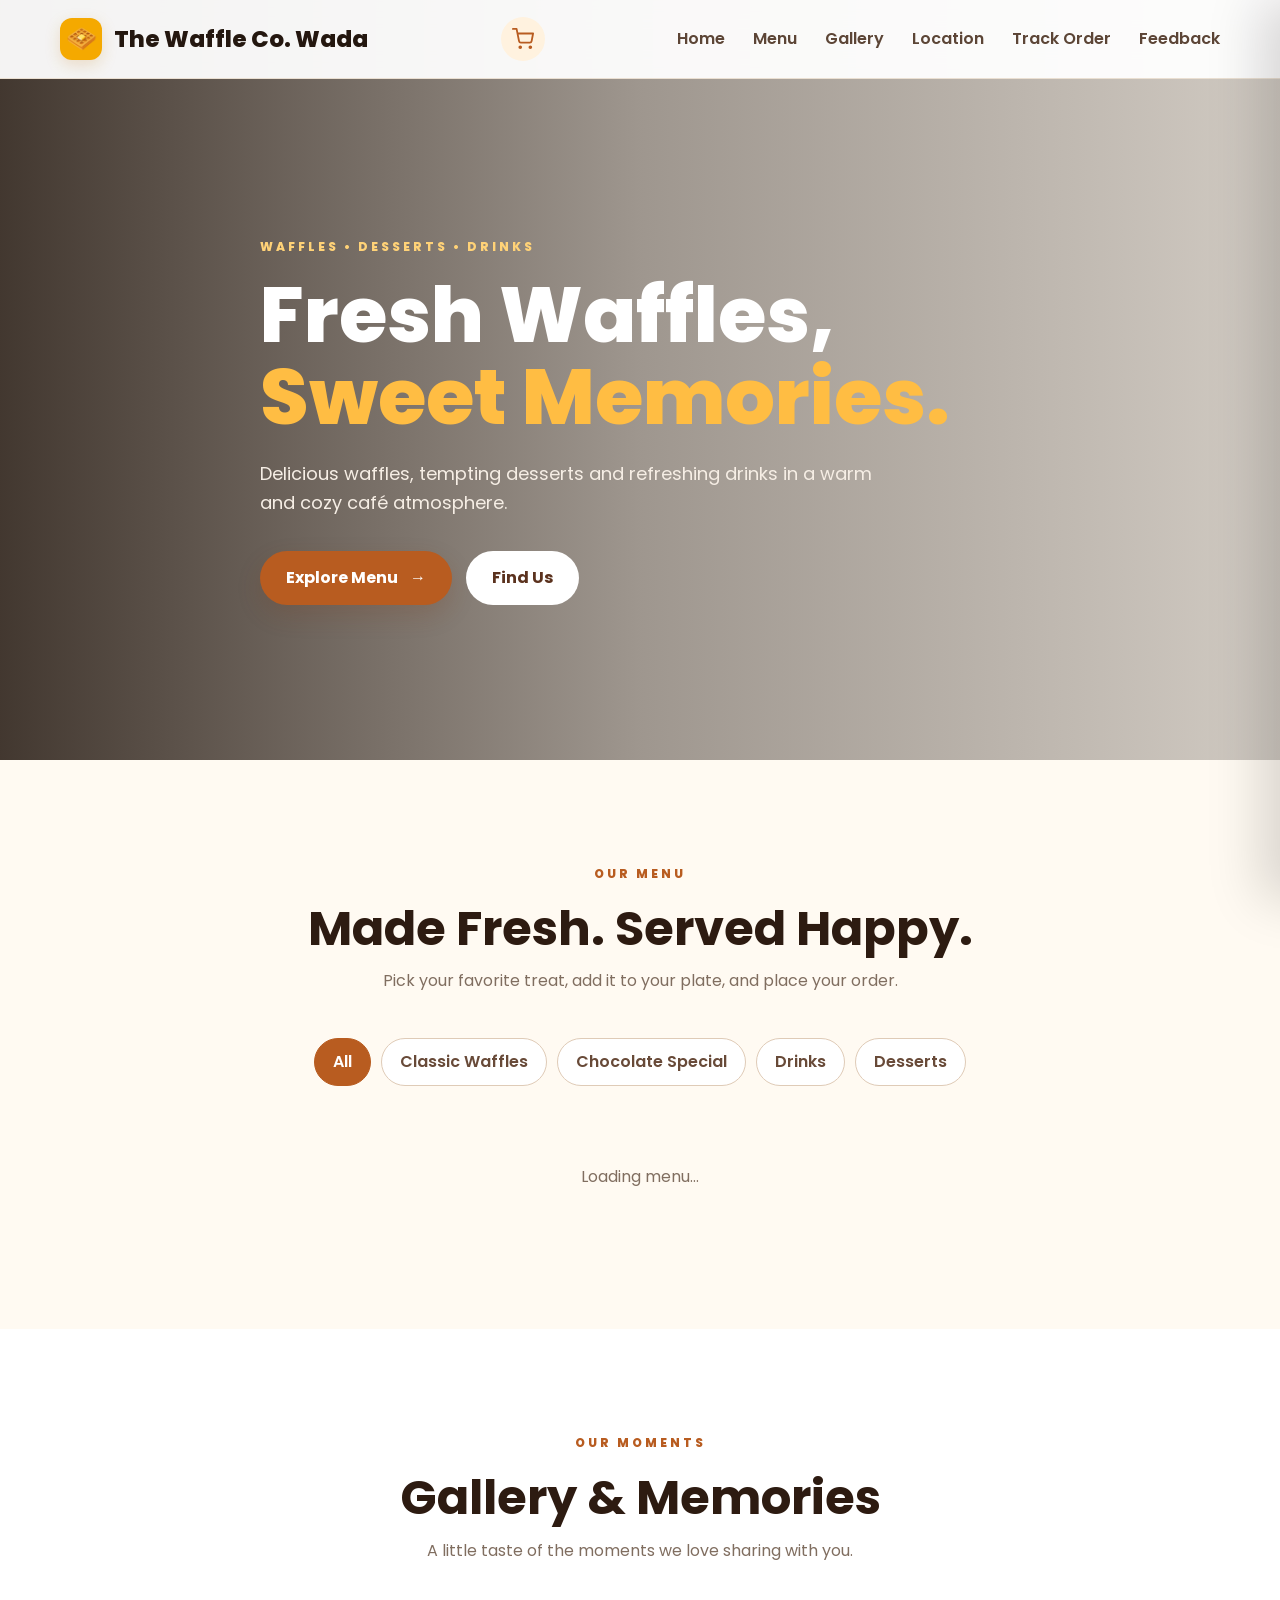
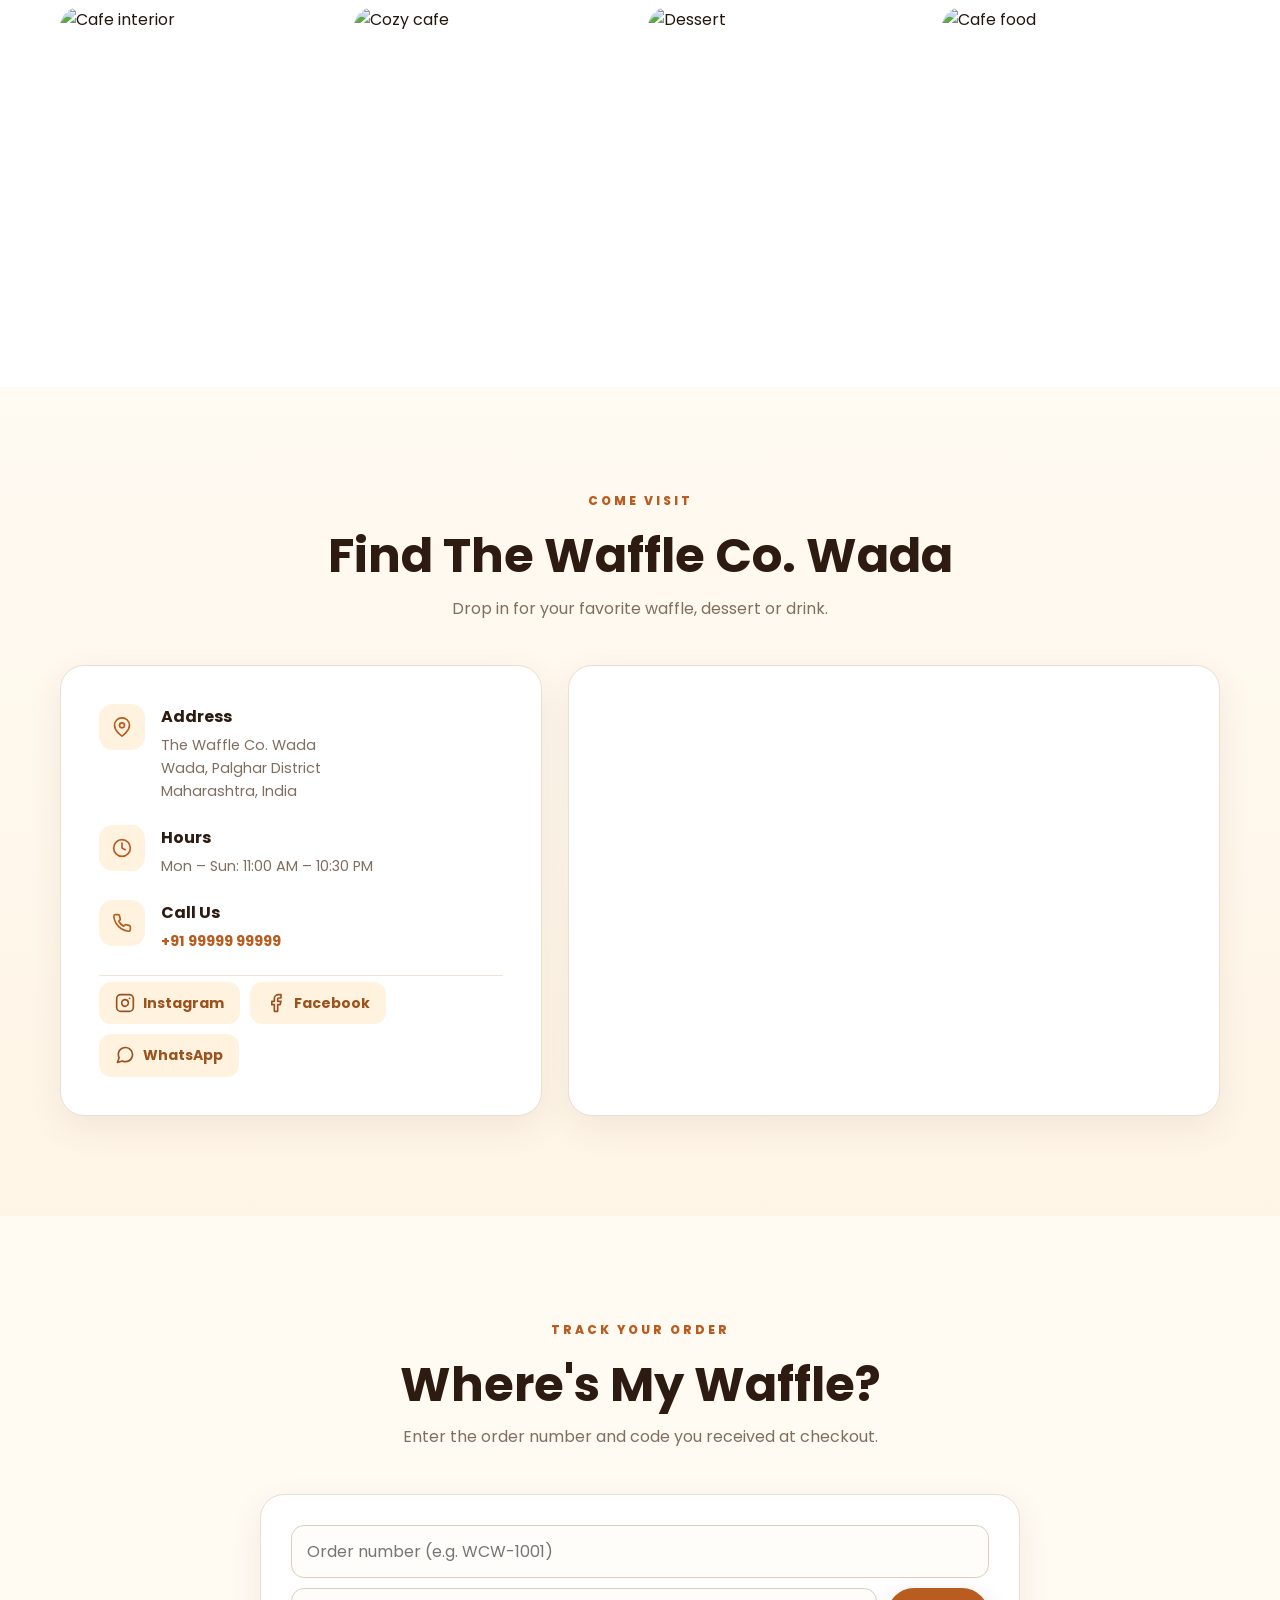
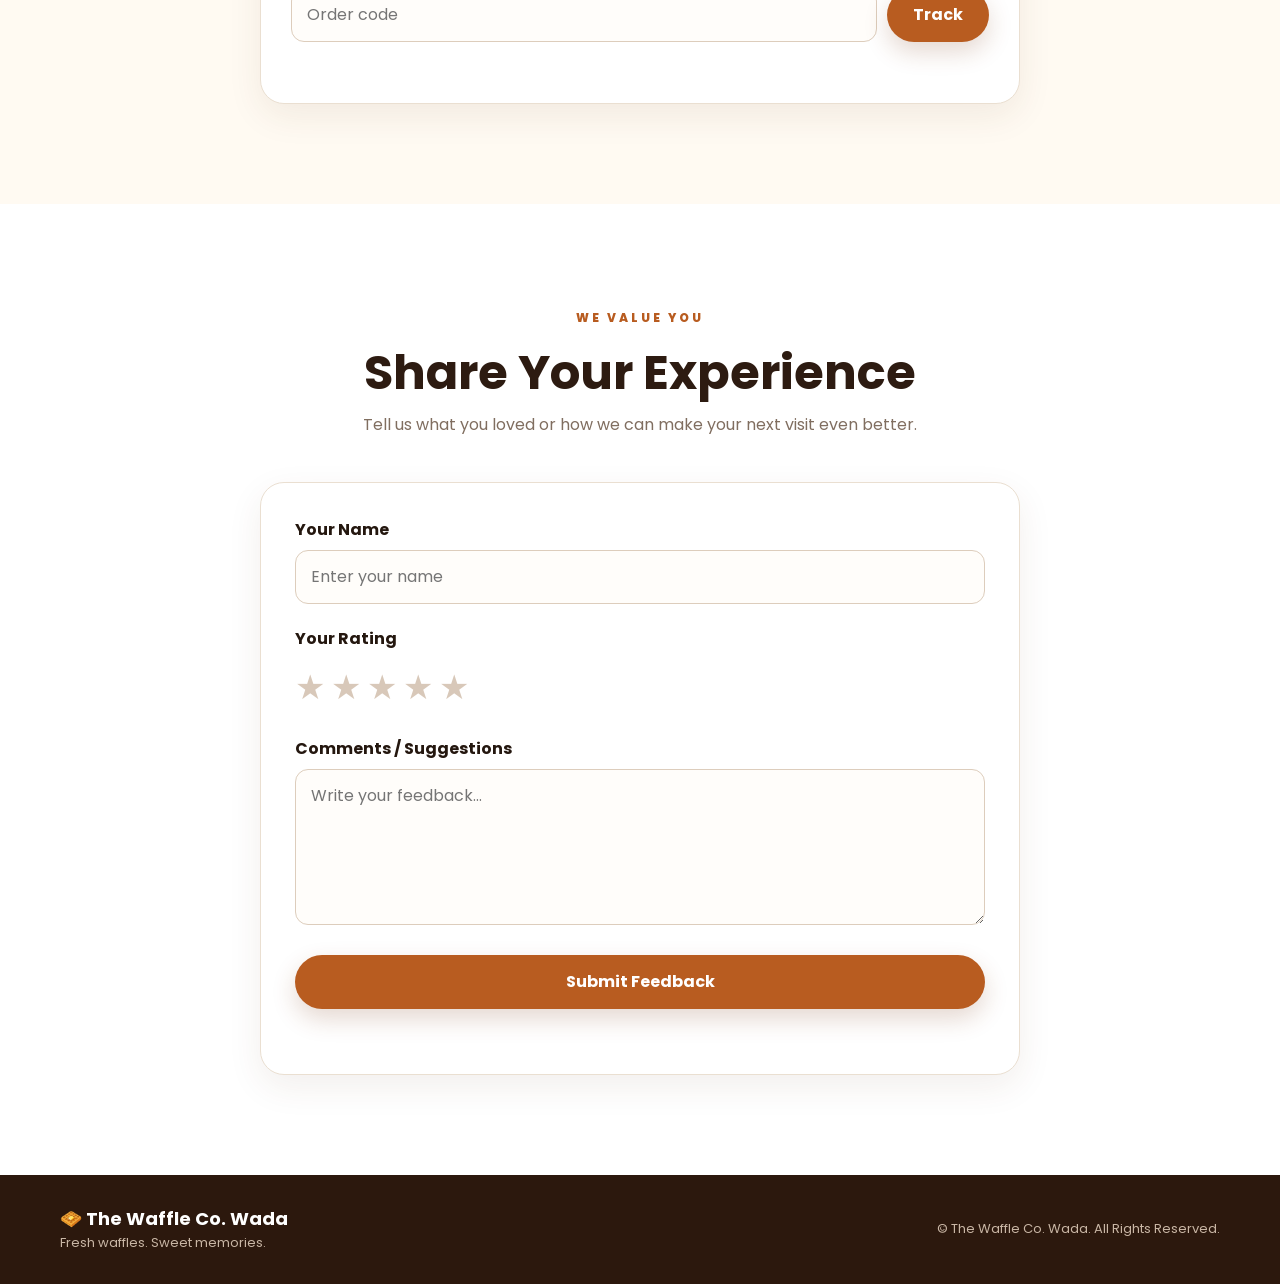
==== index.html @ 7a442cd6 "Add files via upload" ====
<!DOCTYPE html>
<html lang="en">
<head>
  <meta charset="UTF-8">
  <meta name="viewport" content="width=device-width, initial-scale=1.0">
  <meta name="description" content="The Waffle Co. Wada - Fresh waffles, desserts and beverages.">
  <title>The Waffle Co. Wada</title>
  <link rel="preconnect" href="https://fonts.googleapis.com">
  <link rel="preconnect" href="https://fonts.gstatic.com" crossorigin>
  <link href="https://fonts.googleapis.com/css2?family=Poppins:wght@400;500;600;700;800&display=swap" rel="stylesheet">
  <link rel="stylesheet" href="style.css">
</head>
<body>

<header class="site-header">
  <div class="container nav-wrap">
    <a class="brand" href="#home">
      <span class="brand-icon">🧇</span>
      <span>The Waffle Co. Wada</span>
    </a>

    <div class="header-actions">
      <button class="cart-btn" id="cartBtn" aria-label="Open cart">
        <svg width="22" height="22" viewBox="0 0 24 24" fill="none" stroke="currentColor" stroke-width="2" stroke-linecap="round" stroke-linejoin="round"><circle cx="9" cy="21" r="1"></circle><circle cx="20" cy="21" r="1"></circle><path d="M1 1h4l2.68 13.39a2 2 0 0 0 2 1.61h9.72a2 2 0 0 0 2-1.61L23 6H6"></path></svg>
        <span class="cart-count" id="cartCount">0</span>
      </button>
      <button class="menu-toggle" id="menuToggle" aria-label="Open menu">☰</button>
    </div>

    <nav id="mainNav">
      <a href="#home">Home</a>
      <a href="#menu">Menu</a>
      <a href="#gallery">Gallery</a>
      <a href="#location">Location</a>
      <a href="#track">Track Order</a>
      <a href="#feedback">Feedback</a>
    </nav>
  </div>
</header>

<main>
  <section id="home" class="hero">
    <div class="hero-overlay"></div>
    <div class="container hero-content">
      <span class="eyebrow">WAFFLES • DESSERTS • DRINKS</span>
      <h1>Fresh Waffles,<br><span>Sweet Memories.</span></h1>
      <p>Delicious waffles, tempting desserts and refreshing drinks in a warm and cozy café atmosphere.</p>
      <div class="hero-actions">
        <a href="#menu" class="btn btn-primary">Explore Menu <span>→</span></a>
        <a href="#location" class="btn btn-light">Find Us</a>
      </div>
    </div>
  </section>

  <section id="menu" class="section">
    <div class="container">
      <div class="section-heading">
        <span class="eyebrow brown">OUR MENU</span>
        <h2>Made Fresh. Served Happy.</h2>
        <p>Pick your favorite treat, add it to your plate, and place your order.</p>
      </div>

      <div class="filters" id="filters">
        <button class="filter-btn active" data-filter="all">All</button>
        <button class="filter-btn" data-filter="classic">Classic Waffles</button>
        <button class="filter-btn" data-filter="chocolate">Chocolate Special</button>
        <button class="filter-btn" data-filter="drinks">Drinks</button>
        <button class="filter-btn" data-filter="dessert">Desserts</button>
      </div>

      <div class="menu-grid" id="menuGrid">
        <p class="menu-loading">Loading menu…</p>
      </div>
    </div>
  </section>

  <section id="gallery" class="section gallery-section">
    <div class="container">
      <div class="section-heading">
        <span class="eyebrow brown">OUR MOMENTS</span>
        <h2>Gallery & Memories</h2>
        <p>A little taste of the moments we love sharing with you.</p>
      </div>
      <div class="gallery-grid">
        <img src="https://images.unsplash.com/photo-1517248135467-4c7edcad34c4?auto=format&fit=crop&w=1000&q=85" alt="Cafe interior">
        <img src="https://images.unsplash.com/photo-1501339847302-ac426a4a7cbb?auto=format&fit=crop&w=1000&q=85" alt="Cozy cafe">
        <img src="https://images.unsplash.com/photo-1551024506-0bccd828d307?auto=format&fit=crop&w=1000&q=85" alt="Dessert">
        <img src="https://images.unsplash.com/photo-1515003197210-e0cd71810b5f?auto=format&fit=crop&w=1000&q=85" alt="Cafe food">
      </div>
    </div>
  </section>

  <section id="location" class="section location-section">
    <div class="container">
      <div class="section-heading">
        <span class="eyebrow brown">COME VISIT</span>
        <h2>Find The Waffle Co. Wada</h2>
        <p>Drop in for your favorite waffle, dessert or drink.</p>
      </div>

      <div class="location-grid">
        <div class="contact-card">
          <div class="contact-block">
            <span class="contact-icon-badge">
              <svg width="20" height="20" viewBox="0 0 24 24" fill="none" stroke="currentColor" stroke-width="2" stroke-linecap="round" stroke-linejoin="round"><path d="M21 10c0 7-9 13-9 13s-9-6-9-13a9 9 0 0 1 18 0z"></path><circle cx="12" cy="10" r="3"></circle></svg>
            </span>
            <div>
              <h3>Address</h3>
              <p>The Waffle Co. Wada<br>Wada, Palghar District<br>Maharashtra, India</p>
            </div>
          </div>

          <div class="contact-block">
            <span class="contact-icon-badge">
              <svg width="20" height="20" viewBox="0 0 24 24" fill="none" stroke="currentColor" stroke-width="2" stroke-linecap="round" stroke-linejoin="round"><circle cx="12" cy="12" r="10"></circle><polyline points="12 6 12 12 16 14"></polyline></svg>
            </span>
            <div>
              <h3>Hours</h3>
              <p>Mon – Sun: 11:00 AM – 10:30 PM</p>
            </div>
          </div>

          <div class="contact-block">
            <span class="contact-icon-badge">
              <svg width="20" height="20" viewBox="0 0 24 24" fill="none" stroke="currentColor" stroke-width="2" stroke-linecap="round" stroke-linejoin="round"><path d="M22 16.92v3a2 2 0 0 1-2.18 2 19.79 19.79 0 0 1-8.63-3.07 19.5 19.5 0 0 1-6-6 19.79 19.79 0 0 1-3.07-8.67A2 2 0 0 1 4.11 2h3a2 2 0 0 1 2 1.72c.127.96.361 1.903.7 2.81a2 2 0 0 1-.45 2.11L8.09 9.91a16 16 0 0 0 6 6l1.27-1.27a2 2 0 0 1 2.11-.45c.907.339 1.85.573 2.81.7A2 2 0 0 1 22 16.92z"></path></svg>
            </span>
            <div>
              <h3>Call Us</h3>
              <p><a href="tel:+919999999999">+91 99999 99999</a></p>
            </div>
          </div>

          <div class="socials">
            <a class="social-icon" href="https://www.instagram.com/the_waffle_co_wada/" target="_blank" rel="noopener" aria-label="Instagram">
              <svg width="20" height="20" viewBox="0 0 24 24" fill="none" stroke="currentColor" stroke-width="2" stroke-linecap="round" stroke-linejoin="round"><rect x="2" y="2" width="20" height="20" rx="5" ry="5"></rect><path d="M16 11.37A4 4 0 1 1 12.63 8 4 4 0 0 1 16 11.37z"></path><line x1="17.5" y1="6.5" x2="17.51" y2="6.5"></line></svg>
              <span>Instagram</span>
            </a>
            <a class="social-icon" href="#" aria-label="Facebook">
              <svg width="20" height="20" viewBox="0 0 24 24" fill="none" stroke="currentColor" stroke-width="2" stroke-linecap="round" stroke-linejoin="round"><path d="M18 2h-3a5 5 0 0 0-5 5v3H7v4h3v8h4v-8h3l1-4h-4V7a1 1 0 0 1 1-1h3z"></path></svg>
              <span>Facebook</span>
            </a>
            <a class="social-icon" href="https://wa.me/919999999999" target="_blank" rel="noopener" aria-label="WhatsApp">
              <svg width="20" height="20" viewBox="0 0 24 24" fill="none" stroke="currentColor" stroke-width="2" stroke-linecap="round" stroke-linejoin="round"><path d="M21 11.5a8.38 8.38 0 0 1-.9 3.8 8.5 8.5 0 0 1-7.6 4.7 8.38 8.38 0 0 1-3.8-.9L3 21l1.9-5.7a8.38 8.38 0 0 1-.9-3.8 8.5 8.5 0 0 1 4.7-7.6 8.38 8.38 0 0 1 3.8-.9h.5a8.48 8.48 0 0 1 8 8v.5z"></path></svg>
              <span>WhatsApp</span>
            </a>
          </div>
        </div>

        <div class="map-card">
          <iframe
            src="https://www.google.com/maps?q=Wada,+Palghar,+Maharashtra&output=embed"
            loading="lazy"
            title="The Waffle Co. Wada location">
          </iframe>
        </div>
      </div>
    </div>
  </section>

  <section id="track" class="section track-section">
    <div class="container small-container">
      <div class="section-heading">
        <span class="eyebrow brown">TRACK YOUR ORDER</span>
        <h2>Where's My Waffle?</h2>
        <p>Enter the order number and code you received at checkout.</p>
      </div>

      <form id="trackForm" class="track-card">
        <div class="track-inputs">
          <input id="trackOrderNumber" type="text" placeholder="Order number (e.g. WCW-1001)" required>
          <input id="trackAccessCode" type="text" placeholder="Order code" required>
          <button type="submit" class="btn btn-primary">Track</button>
        </div>
        <p id="trackError" class="feedback-message error-message"></p>
      </form>

      <div id="trackResult" class="order-status-card hidden"></div>
    </div>
  </section>

  <section id="feedback" class="section feedback-section">
    <div class="container small-container">
      <div class="section-heading">
        <span class="eyebrow brown">WE VALUE YOU</span>
        <h2>Share Your Experience</h2>
        <p>Tell us what you loved or how we can make your next visit even better.</p>
      </div>

      <form id="feedbackForm" class="feedback-card">
        <label for="name">Your Name</label>
        <input id="name" name="name" type="text" placeholder="Enter your name" required>

        <label>Your Rating</label>
        <div class="stars" id="stars" aria-label="Rating">
          <button type="button" data-rating="1">★</button>
          <button type="button" data-rating="2">★</button>
          <button type="button" data-rating="3">★</button>
          <button type="button" data-rating="4">★</button>
          <button type="button" data-rating="5">★</button>
        </div>

        <label for="comment">Comments / Suggestions</label>
        <textarea id="comment" name="comment" rows="5" placeholder="Write your feedback..." required></textarea>

        <button class="btn btn-primary submit-btn" type="submit">Submit Feedback</button>
        <p id="feedbackMessage" class="feedback-message"></p>
      </form>
    </div>
  </section>
</main>

<footer>
  <div class="container footer-inner">
    <div>
      <strong>🧇 The Waffle Co. Wada</strong>
      <p>Fresh waffles. Sweet memories.</p>
    </div>
    <p>© <span id="year"></span> The Waffle Co. Wada. All Rights Reserved.</p>
  </div>
</footer>

<!-- CART DRAWER -->
<div class="drawer-overlay" id="drawerOverlay"></div>
<aside class="cart-drawer" id="cartDrawer" aria-label="Your plate">
  <div class="cart-drawer-header">
    <h3>Your Plate</h3>
    <button class="drawer-close" id="cartCloseBtn" aria-label="Close cart">✕</button>
  </div>
  <div class="cart-items" id="cartItems">
    <p class="cart-empty">Your plate is empty. Add something delicious!</p>
  </div>
  <div class="cart-footer">
    <div class="cart-total-row"><span>Subtotal</span><strong id="cartSubtotal">₹0</strong></div>
    <button class="btn btn-primary submit-btn" id="checkoutBtn" disabled>Proceed to Checkout</button>
  </div>
</aside>

<!-- CHECKOUT MODAL -->
<div class="modal-overlay" id="checkoutOverlay">
  <div class="modal-card">
    <button class="drawer-close" id="checkoutCloseBtn" aria-label="Close">✕</button>
    <h3>Complete Your Order</h3>
    <form id="checkoutForm">
      <label for="checkoutName">Your Name</label>
      <input id="checkoutName" type="text" placeholder="Enter your name" required>

      <label for="checkoutPhone">Phone Number</label>
      <input id="checkoutPhone" type="tel" placeholder="10-digit mobile number" required>

      <label for="checkoutNote">Note for the kitchen (optional)</label>
      <textarea id="checkoutNote" rows="3" placeholder="Any allergy, spice level, extra request..."></textarea>

      <div class="checkout-summary" id="checkoutSummary"></div>

      <button type="submit" class="btn btn-primary submit-btn">Place Order</button>
      <p id="checkoutError" class="feedback-message error-message"></p>
    </form>
  </div>
</div>

<!-- ORDER PLACED / INVOICE MODAL -->
<div class="modal-overlay" id="confirmOverlay">
  <div class="modal-card">
    <button class="drawer-close" id="confirmCloseBtn" aria-label="Close">✕</button>
    <div id="confirmContent"></div>
  </div>
</div>

<script src="https://cdn.jsdelivr.net/npm/@supabase/supabase-js@2"></script>
<script src="supabase-client.js"></script>
<script src="script.js"></script>
</body>
</html>
---- style.css ----
*{box-sizing:border-box;margin:0;padding:0}
html{scroll-behavior:smooth}
body{font-family:'Poppins',Arial,sans-serif;background:#fffaf2;color:#24170f;line-height:1.6}
img{display:block;width:100%;height:100%;object-fit:cover}
a{text-decoration:none;color:inherit}
button,input,textarea{font:inherit}
.container{width:min(1160px,92%);margin:auto}
.small-container{max-width:760px}
.site-header{position:fixed;top:0;left:0;width:100%;z-index:1000;background:rgba(255,255,255,.94);backdrop-filter:blur(12px);border-bottom:1px solid #eadfd1}
.nav-wrap{height:78px;display:flex;align-items:center;justify-content:space-between;position:relative}
.brand{display:flex;align-items:center;gap:12px;font-size:23px;font-weight:800;color:#24170f}
.brand-icon{width:42px;height:42px;border-radius:12px;background:#f5a900;display:grid;place-items:center;font-size:25px;box-shadow:0 5px 15px #c88a2938}
nav{display:flex;gap:28px;font-weight:600;color:#5c4536}
nav a:hover{color:#b85c20}
.header-actions{display:none;align-items:center;gap:14px}
.menu-toggle{display:none;border:0;background:none;font-size:28px;cursor:pointer}
.cart-btn{position:relative;border:0;background:#fff2df;color:#b85c20;width:44px;height:44px;border-radius:50%;display:grid;place-items:center;cursor:pointer}
.cart-count{position:absolute;top:-4px;right:-4px;background:#b85c20;color:white;font-size:11px;font-weight:800;min-width:19px;height:19px;border-radius:999px;display:none;align-items:center;justify-content:center;padding:0 4px}

.hero{min-height:760px;padding-top:78px;position:relative;background:url('https://images.unsplash.com/photo-1515003197210-e0cd71810b5f?auto=format&fit=crop&w=2000&q=90') center/cover no-repeat;display:flex;align-items:center;color:white}
.hero-overlay{position:absolute;inset:0;background:linear-gradient(90deg,rgba(25,13,5,.82),rgba(25,13,5,.42),rgba(25,13,5,.2))}
.hero-content{position:relative;z-index:1;max-width:760px}
.eyebrow{display:inline-block;letter-spacing:3px;font-size:12px;font-weight:800;color:#ffd277;margin-bottom:18px}
.eyebrow.brown{color:#b85c20}
.hero h1{font-size:clamp(44px,7vw,78px);line-height:1.05;font-weight:800;margin-bottom:22px}
.hero h1 span{color:#ffbd43}
.hero p{font-size:18px;max-width:650px;color:#f6eee5;margin-bottom:34px}
.hero-actions{display:flex;gap:14px;flex-wrap:wrap}
.btn{display:inline-flex;align-items:center;justify-content:center;gap:12px;padding:14px 26px;border-radius:999px;border:0;cursor:pointer;font-weight:700;transition:.25s}
.btn-primary{background:#b85c20;color:white;box-shadow:0 10px 25px #7b3a1833}
.btn-primary:hover{background:#954719;transform:translateY(-2px)}
.btn-primary:disabled{background:#d8bda3;cursor:not-allowed;transform:none;box-shadow:none}
.btn-light{background:white;color:#5b321e}
.btn-light:hover{background:#fff1dc}
.section{padding:100px 0}
.section-heading{text-align:center;max-width:700px;margin:0 auto 44px}
.section-heading h2{font-size:clamp(32px,5vw,48px);line-height:1.15;margin-bottom:12px;color:#2d1b11}
.section-heading p{color:#806e60}
.filters{display:flex;justify-content:center;flex-wrap:wrap;gap:10px;margin-bottom:38px}
.filter-btn{border:1px solid #dfcbb7;background:white;color:#684a38;padding:10px 18px;border-radius:999px;cursor:pointer;font-weight:600;transition:.25s}
.filter-btn:hover,.filter-btn.active{background:#b85c20;color:white;border-color:#b85c20}
.menu-grid{display:grid;grid-template-columns:repeat(3,1fr);gap:26px}
.menu-loading{grid-column:1/-1;text-align:center;color:#806e60;padding:40px 0}
.menu-card{background:white;border-radius:22px;overflow:hidden;border:1px solid #eadfd1;box-shadow:0 12px 35px rgba(83,48,25,.08);transition:.3s}
.menu-card:hover{transform:translateY(-7px);box-shadow:0 18px 45px rgba(83,48,25,.14)}
.food-image{height:245px;position:relative;overflow:hidden;background:#eee}
.food-image img{transition:.45s}
.menu-card:hover .food-image img{transform:scale(1.06)}
.badge{position:absolute;top:14px;left:14px;background:#fff3d6;color:#9a531f;padding:6px 12px;border-radius:999px;font-size:12px;font-weight:800}
.card-body{padding:20px}
.card-body h3{font-size:20px;margin-bottom:7px}
.card-body p{font-size:14px;color:#806e60;min-height:46px}
.card-bottom{display:flex;align-items:center;justify-content:space-between;margin-top:15px}
.card-bottom strong{font-size:20px;color:#b85c20}
.add-btn{width:38px;height:38px;border-radius:50%;border:0;background:#b85c20;color:white;font-size:25px;line-height:1;cursor:pointer}
.gallery-section{background:#fff}
.gallery-grid{display:grid;grid-template-columns:repeat(4,1fr);gap:16px}
.gallery-grid img{height:280px;border-radius:20px;transition:.35s}
.gallery-grid img:hover{transform:scale(1.025)}

/* ---------- LOCATION (touched up) ---------- */
.location-section{background:linear-gradient(180deg,#fffaf2,#fff5e6)}
.location-grid{display:grid;grid-template-columns:.85fr 1.15fr;gap:26px}
.contact-card,.map-card,.feedback-card,.track-card,.order-status-card{background:white;border:1px solid #eadfd1;border-radius:24px;box-shadow:0 12px 35px rgba(83,48,25,.08)}
.contact-card{padding:38px;display:flex;flex-direction:column;gap:22px}
.contact-block{display:flex;gap:16px;align-items:flex-start}
.contact-icon-badge{flex:0 0 auto;width:46px;height:46px;border-radius:14px;background:#fff2df;color:#b85c20;display:grid;place-items:center}
.contact-block h3{font-size:16px;margin-bottom:4px;color:#2d1b11}
.contact-block p{color:#806e60;font-size:14.5px}
.contact-block a{color:#b85c20;font-weight:700}
.socials{display:flex;gap:10px;flex-wrap:wrap;padding-top:6px;border-top:1px solid #f0e4d4}
.social-icon{display:flex;align-items:center;gap:8px;padding:10px 16px;border-radius:12px;background:#fff2df;color:#9a531f;font-size:14px;font-weight:700;transition:.2s}
.social-icon:hover{background:#b85c20;color:white;transform:translateY(-2px)}
.map-card{overflow:hidden;min-height:390px}
.map-card iframe{width:100%;height:100%;min-height:390px;border:0}

/* ---------- TRACK ORDER ---------- */
.track-card{padding:30px}
.track-inputs{display:flex;gap:10px;flex-wrap:wrap}
.track-inputs input{flex:1 1 200px;border:1px solid #ddcdbc;border-radius:13px;padding:13px 15px;background:#fffdfa;outline:none}
.track-inputs input:focus{border-color:#b85c20;box-shadow:0 0 0 3px #b85c2018}
.order-status-card{margin-top:22px;padding:30px}
.order-status-card.hidden{display:none}
.order-status-header{display:flex;align-items:center;justify-content:space-between;gap:12px;margin-bottom:20px;flex-wrap:wrap}
.order-status-header h3{font-size:22px}
.status-pill{padding:7px 14px;border-radius:999px;font-size:12.5px;font-weight:800;background:#fff2df;color:#9a531f}
.status-pill.status-completed{background:#e4f5e8;color:#2c8a48}
.status-pill.status-cancelled{background:#fbe6e2;color:#b8442a}
.status-track{display:flex;flex-direction:column;gap:0;margin-bottom:22px}
.status-step{display:flex;align-items:center;gap:14px;padding:9px 0;color:#b7a794;position:relative}
.status-step:not(:last-child)::before{content:"";position:absolute;left:5px;top:28px;width:2px;height:100%;background:#ecdfcd}
.status-step .status-dot{width:12px;height:12px;border-radius:50%;background:#ecdfcd;flex:0 0 auto}
.status-step.done{color:#2d1b11}
.status-step.done .status-dot{background:#b85c20}
.status-step.current .status-label{font-weight:800;color:#b85c20}
.status-label{font-size:14.5px;font-weight:600}
.invoice-note{margin-top:14px;color:#2c8a48;font-weight:700;font-size:14.5px}

/* ---------- FEEDBACK ---------- */
.feedback-section{background:#fff}
.feedback-card{padding:34px}
.feedback-card label{display:block;font-weight:700;margin:0 0 8px}
.feedback-card input,.feedback-card textarea,.track-card textarea,.checkout-form textarea{width:100%;border:1px solid #ddcdbc;border-radius:13px;padding:13px 15px;margin-bottom:22px;outline:none;background:#fffdfa}
.feedback-card input:focus,.feedback-card textarea:focus{border-color:#b85c20;box-shadow:0 0 0 3px #b85c2018}
.stars{display:flex;gap:6px;margin-bottom:22px}
.stars button{border:0;background:none;color:#d8c8b9;font-size:34px;cursor:pointer;transition:.2s}
.stars button.selected{color:#f3a51b}
.submit-btn{width:100%}
.feedback-message{text-align:center;margin-top:15px;color:#39834a;font-weight:600;min-height:1em}
.error-message{color:#c24a2c!important}

footer{background:#2c180d;color:#eadfd1;padding:30px 0}
.footer-inner{display:flex;justify-content:space-between;gap:20px;align-items:center}
.footer-inner strong{color:white;font-size:18px}
.footer-inner p{font-size:13px;color:#c9b6a5}

/* =========================================
   CART DRAWER
   ========================================= */
.drawer-overlay{position:fixed;inset:0;background:rgba(25,13,5,.45);z-index:1200;opacity:0;pointer-events:none;transition:.25s}
.drawer-overlay.open{opacity:1;pointer-events:auto}
.cart-drawer{position:fixed;top:0;right:-420px;width:min(420px,92vw);height:100%;background:#fffaf2;z-index:1300;box-shadow:-20px 0 50px rgba(0,0,0,.15);transition:.3s;display:flex;flex-direction:column}
.cart-drawer.open{right:0}
.cart-drawer-header{display:flex;align-items:center;justify-content:space-between;padding:22px 24px;border-bottom:1px solid #eadfd1}
.cart-drawer-header h3{font-size:20px}
.drawer-close{border:0;background:#fff2df;color:#b85c20;width:34px;height:34px;border-radius:50%;font-size:15px;cursor:pointer}
.cart-items{flex:1;overflow-y:auto;padding:18px 24px}
.cart-empty{color:#806e60;text-align:center;padding:40px 0}
.cart-item{display:flex;gap:14px;padding:14px 0;border-bottom:1px solid #f0e4d4}
.cart-item img{width:64px;height:64px;border-radius:14px;flex:0 0 auto}
.cart-item-info{flex:1}
.cart-item-info h4{font-size:15px;margin-bottom:3px}
.cart-item-info>span{color:#b85c20;font-weight:700;font-size:14px}
.qty-control{display:flex;align-items:center;gap:10px;margin-top:8px}
.qty-btn{width:26px;height:26px;border-radius:50%;border:1px solid #ddcdbc;background:white;cursor:pointer;font-size:16px;line-height:1}
.remove-btn{margin-left:auto;border:0;background:none;color:#c24a2c;font-size:12.5px;font-weight:700;cursor:pointer}
.cart-footer{padding:20px 24px;border-top:1px solid #eadfd1}
.cart-total-row{display:flex;justify-content:space-between;font-weight:800;font-size:18px;margin-bottom:14px}

/* =========================================
   MODALS (checkout + confirmation)
   ========================================= */
.modal-overlay{position:fixed;inset:0;background:rgba(25,13,5,.5);z-index:1400;display:flex;align-items:center;justify-content:center;opacity:0;pointer-events:none;transition:.25s;padding:20px}
.modal-overlay.open{opacity:1;pointer-events:auto}
.modal-card{position:relative;background:#fffaf2;border-radius:24px;padding:34px;width:min(480px,100%);max-height:88vh;overflow-y:auto;box-shadow:0 30px 70px rgba(0,0,0,.25)}
.modal-card h3{font-size:22px;margin-bottom:18px}
.modal-card label{display:block;font-weight:700;margin:0 0 8px}
.modal-card input{width:100%;border:1px solid #ddcdbc;border-radius:13px;padding:13px 15px;margin-bottom:18px;outline:none;background:#fffdfa}
.modal-card input:focus,.modal-card textarea:focus{border-color:#b85c20;box-shadow:0 0 0 3px #b85c2018}
.checkout-summary{background:#fff2df;border-radius:16px;padding:16px 18px;margin-bottom:20px}
.summary-row{display:flex;justify-content:space-between;font-size:14.5px;padding:5px 0;color:#5c4536}
.summary-total{font-weight:800;font-size:16px;color:#2d1b11;border-top:1px solid #e8d3b4;margin-top:6px;padding-top:10px}
.confirm-icon{font-size:44px;text-align:center;margin-bottom:6px}
.modal-card h3{text-align:center}
.order-code-box{display:flex;gap:14px;margin:18px 0;flex-wrap:wrap}
.order-code-box>div{flex:1;background:#fff2df;border-radius:14px;padding:14px;text-align:center}
.order-code-box span{display:block;font-size:12px;color:#9a531f;font-weight:700;margin-bottom:4px}
.order-code-box strong{font-size:18px;color:#2d1b11}
.small-note{text-align:center;color:#806e60;font-size:13.5px;margin-bottom:16px}

@media(max-width:900px){.menu-grid{grid-template-columns:repeat(2,1fr)}.gallery-grid{grid-template-columns:repeat(2,1fr)}.location-grid{grid-template-columns:1fr}}
@media(max-width:700px){
  .nav-wrap{height:70px}.brand{font-size:18px}.brand-icon{width:36px;height:36px;font-size:21px}
  .header-actions{display:flex}
  .menu-toggle{display:block}
  nav{display:none;position:absolute;top:70px;left:0;width:100%;padding:18px 5%;background:white;border-bottom:1px solid #eadfd1;flex-direction:column;gap:14px}
  nav.open{display:flex}
  .hero{min-height:680px}
  .hero h1{font-size:46px}
  .hero p{font-size:16px}
  .section{padding:72px 0}
  .menu-grid,.gallery-grid{grid-template-columns:1fr}
  .gallery-grid img{height:300px}
  .footer-inner{flex-direction:column;text-align:center}
  .track-inputs{flex-direction:column}
}
@media(min-width:701px){.header-actions{display:flex}}

/* =========================================
   SHARED DASHBOARD LOOK (admin.html / kitchen.html)
   ========================================= */
.dash-body{background:#f6f0e6;min-height:100vh}
.dash-header{background:#fffaf2;border-bottom:1px solid #eadfd1;padding:18px 0;position:sticky;top:0;z-index:100}
.dash-header .container{display:flex;align-items:center;justify-content:space-between;flex-wrap:wrap;gap:12px}
.dash-tabs{display:flex;gap:8px;flex-wrap:wrap}
.dash-tab{border:1px solid #dfcbb7;background:white;color:#684a38;padding:9px 18px;border-radius:999px;cursor:pointer;font-weight:600}
.dash-tab.active{background:#b85c20;color:white;border-color:#b85c20}
.dash-main{padding:36px 0 70px}
.dash-panel{display:none}
.dash-panel.active{display:block}
.dash-card{background:white;border:1px solid #eadfd1;border-radius:20px;box-shadow:0 10px 28px rgba(83,48,25,.06);padding:26px}
.dash-grid{display:grid;gap:20px}
.login-wrap{min-height:100vh;display:flex;align-items:center;justify-content:center;padding:20px}
.login-card{width:min(400px,100%);background:white;border:1px solid #eadfd1;border-radius:22px;padding:36px;box-shadow:0 20px 50px rgba(83,48,25,.1);text-align:center}
.login-card h1{font-size:22px;margin-bottom:6px}
.login-card p{color:#806e60;margin-bottom:24px;font-size:14px}
.login-card input{width:100%;border:1px solid #ddcdbc;border-radius:13px;padding:13px 15px;margin-bottom:16px;outline:none}
.stat-row{display:grid;grid-template-columns:repeat(auto-fit,minmax(180px,1fr));gap:16px;margin-bottom:26px}
.stat-box{background:white;border:1px solid #eadfd1;border-radius:18px;padding:20px}
.stat-box span{display:block;font-size:12.5px;font-weight:700;color:#9a531f;text-transform:uppercase;letter-spacing:.5px;margin-bottom:8px}
.stat-box strong{font-size:26px;color:#2d1b11}
table{width:100%;border-collapse:collapse;font-size:14px}
table th{text-align:left;color:#9a531f;font-size:12.5px;text-transform:uppercase;letter-spacing:.4px;padding:10px 12px;border-bottom:2px solid #eadfd1}
table td{padding:12px;border-bottom:1px solid #f0e4d4;vertical-align:middle}
table tr:hover td{background:#fffaf2}
.table-wrap{overflow-x:auto}
.dish-form-grid{display:grid;grid-template-columns:1fr 1fr;gap:16px}
.dish-form-grid label{grid-column:1/-1;font-weight:700;margin-bottom:-8px;font-size:13.5px}
.dish-form-grid input,.dish-form-grid textarea,.dish-form-grid select{width:100%;border:1px solid #ddcdbc;border-radius:12px;padding:11px 13px;outline:none}
.dish-thumb{width:52px;height:52px;border-radius:10px;object-fit:cover}
.chip{display:inline-block;padding:4px 11px;border-radius:999px;font-size:11.5px;font-weight:800}
.chip-pending{background:#fff2df;color:#9a531f}
.chip-accepted{background:#e9f0fb;color:#2c5aa3}
.chip-preparing{background:#f5edfd;color:#7a3fc0}
.chip-ready{background:#fff8dd;color:#a17b00}
.chip-delivered{background:#e8f6ee;color:#2c8a48}
.chip-completed{background:#e4f5e8;color:#227a3c}
.chip-cancelled{background:#fbe6e2;color:#b8442a}
.icon-btn{border:0;background:#fff2df;color:#b85c20;padding:8px 14px;border-radius:10px;font-weight:700;cursor:pointer;font-size:13px}
.icon-btn:hover{background:#b85c20;color:white}
.icon-btn.danger{background:#fbe6e2;color:#b8442a}
.icon-btn.danger:hover{background:#c24a2c;color:white}
.icon-btn:disabled{opacity:.4;cursor:not-allowed}
.form-actions{display:flex;gap:10px;grid-column:1/-1}
.section-title{font-size:20px;margin-bottom:18px;color:#2d1b11}
.empty-state{text-align:center;padding:50px 0;color:#806e60}
.order-card{border:1px solid #eadfd1;border-radius:16px;padding:18px;margin-bottom:14px;background:#fffdf9}
.order-card-head{display:flex;justify-content:space-between;align-items:center;margin-bottom:10px;flex-wrap:wrap;gap:8px}
.order-card-head strong{font-size:16px}
.order-card ul{list-style:none;margin:10px 0;font-size:13.5px;color:#5c4536}
.order-card ul li{display:flex;justify-content:space-between;padding:3px 0}
.order-card-foot{display:flex;justify-content:space-between;align-items:center;margin-top:12px;flex-wrap:wrap;gap:10px}
.order-actions{display:flex;gap:8px;flex-wrap:wrap}
.filter-row{display:flex;gap:10px;flex-wrap:wrap;margin-bottom:22px}
.top-bar-user{display:flex;align-items:center;gap:12px}
.top-bar-user span{font-size:13.5px;color:#806e60}
.logout-btn{border:0;background:#fbe6e2;color:#b8442a;padding:9px 16px;border-radius:999px;font-weight:700;cursor:pointer}
.error-box{background:#fbe6e2;color:#b8442a;padding:12px 16px;border-radius:12px;font-size:13.5px;margin-bottom:16px}
.hidden{display:none!important}
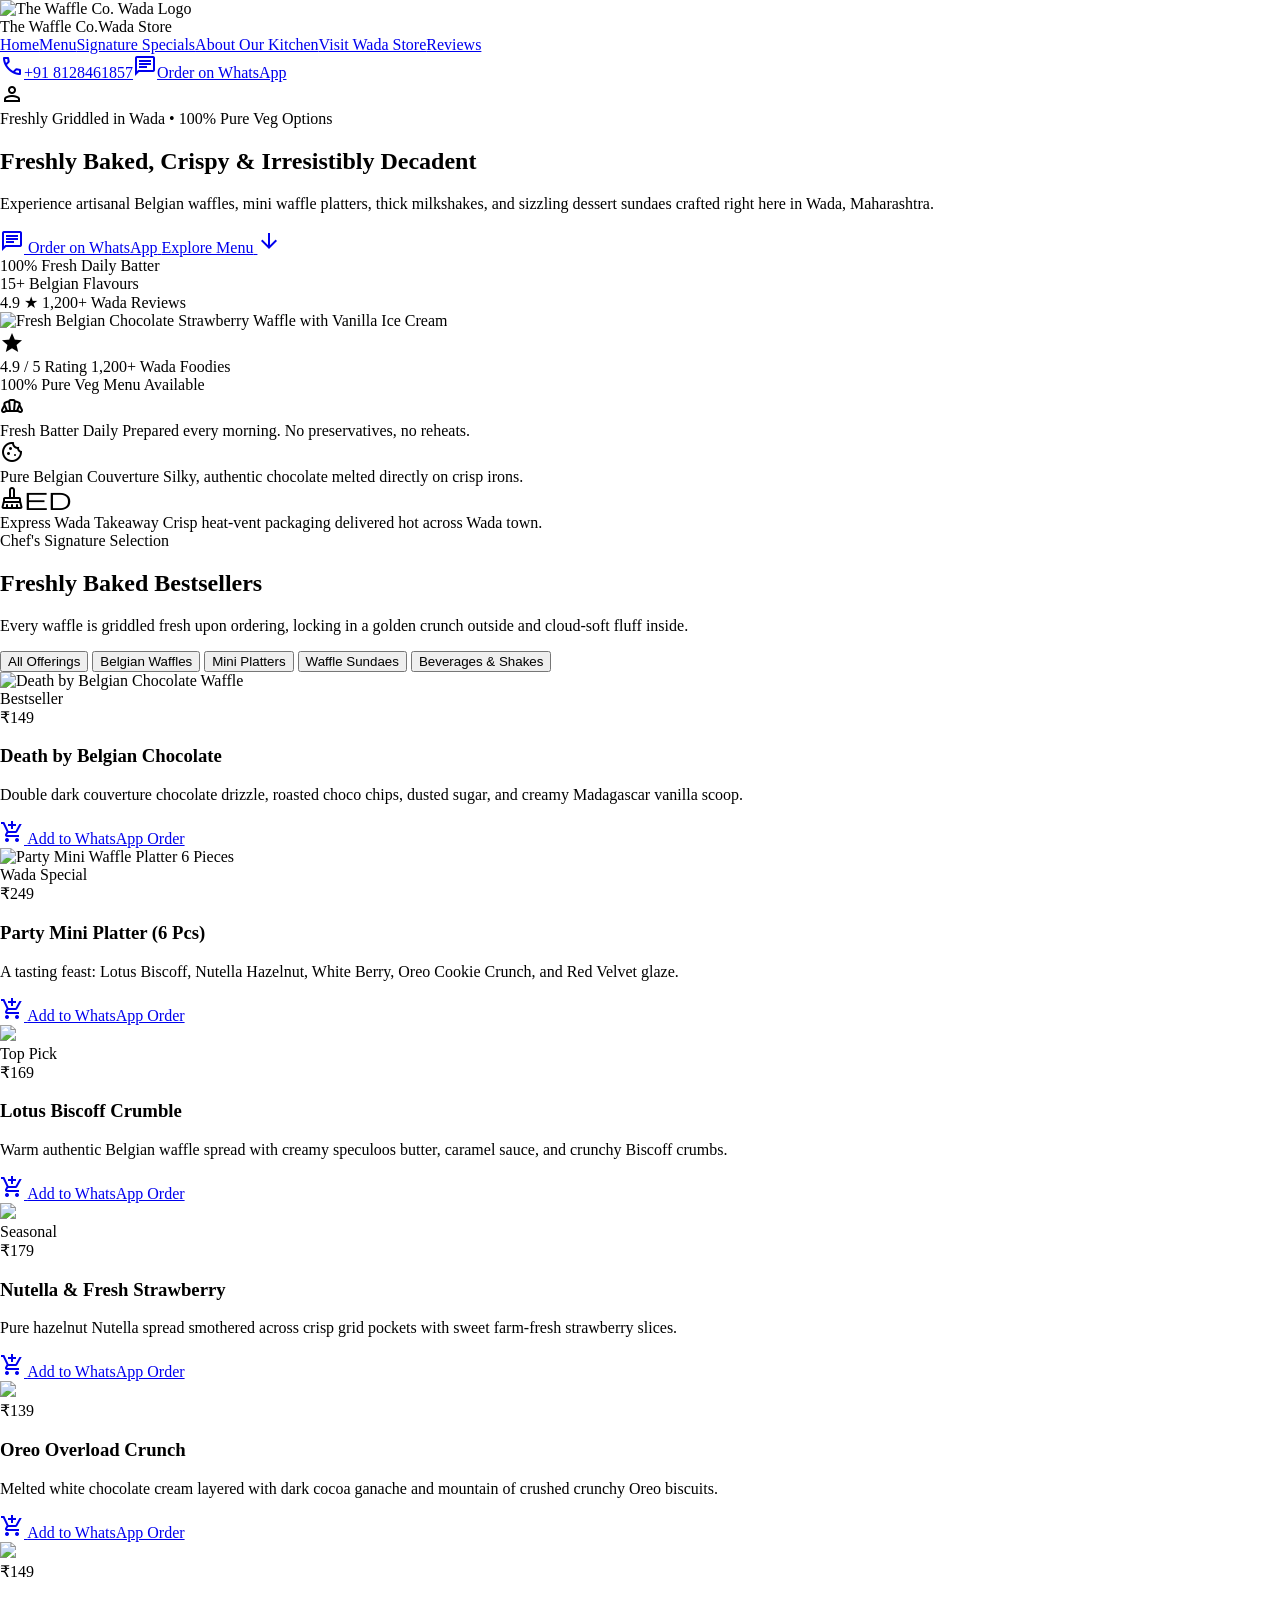
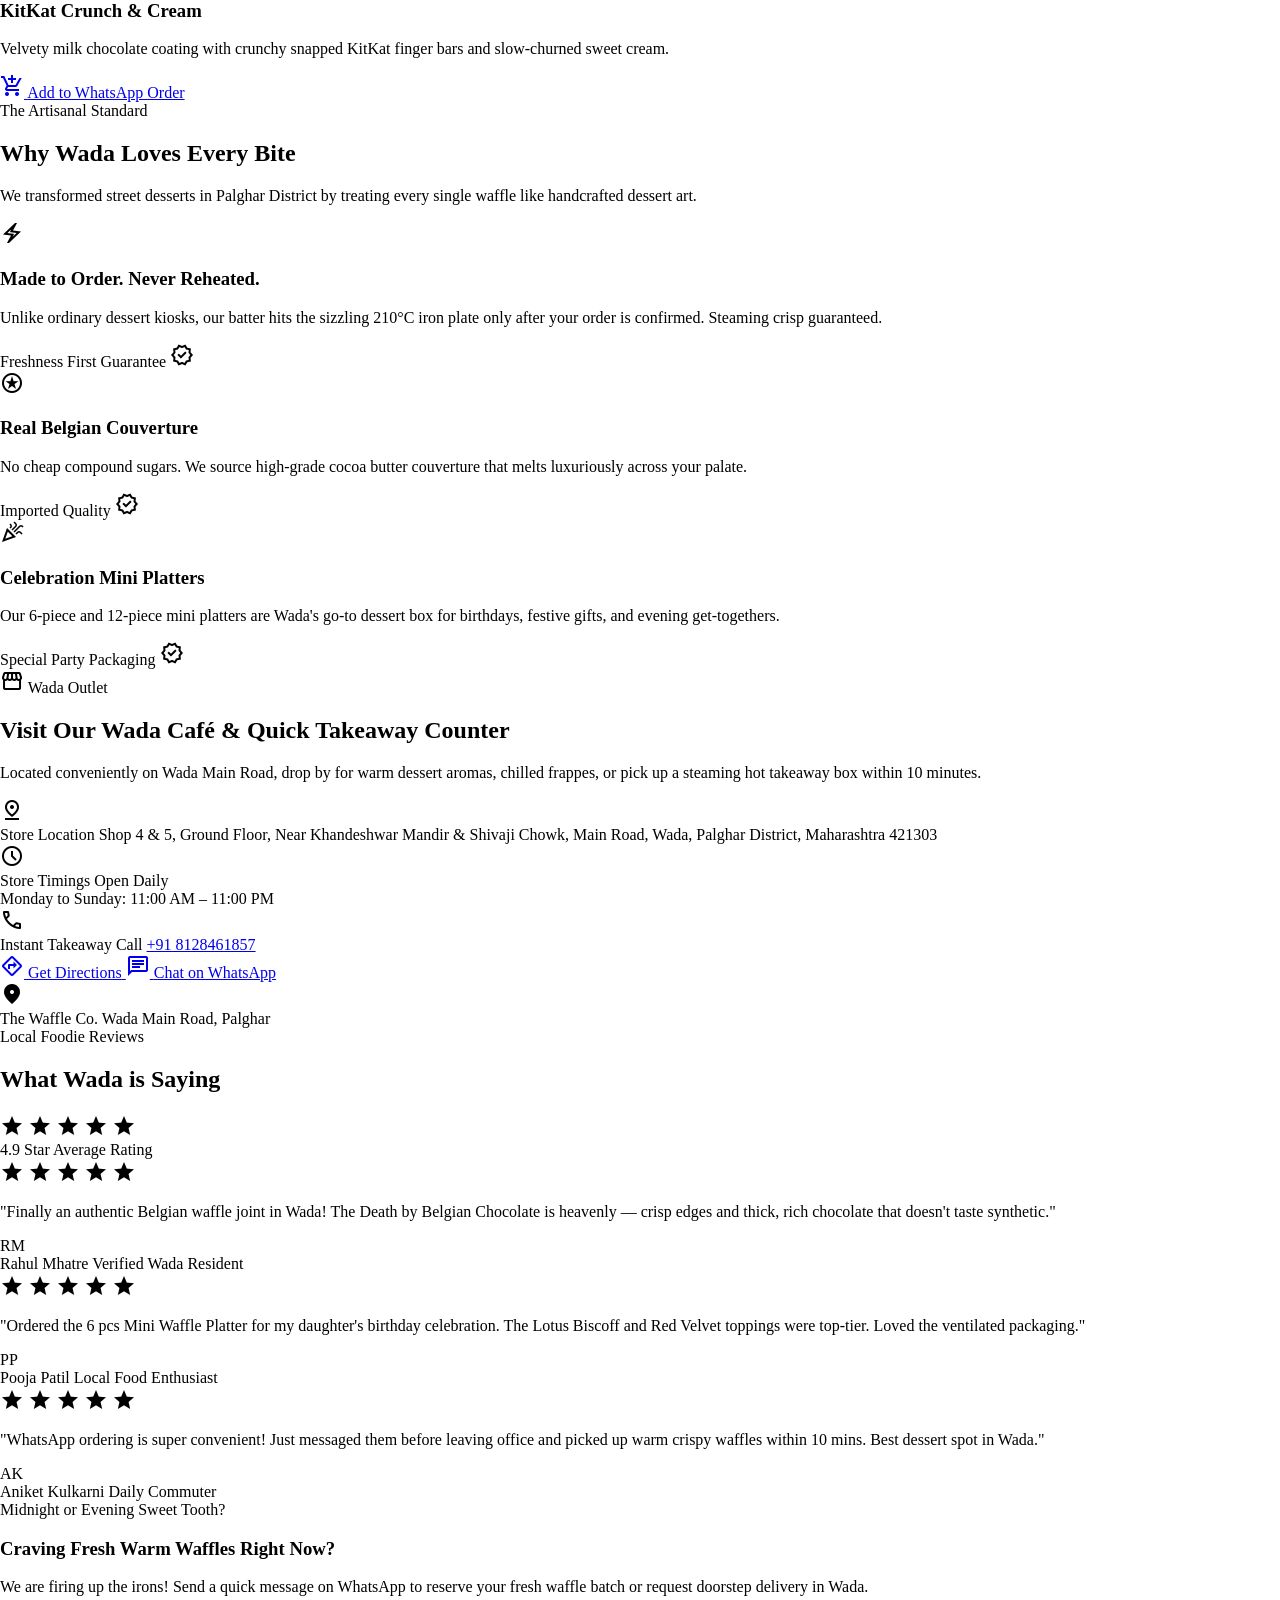
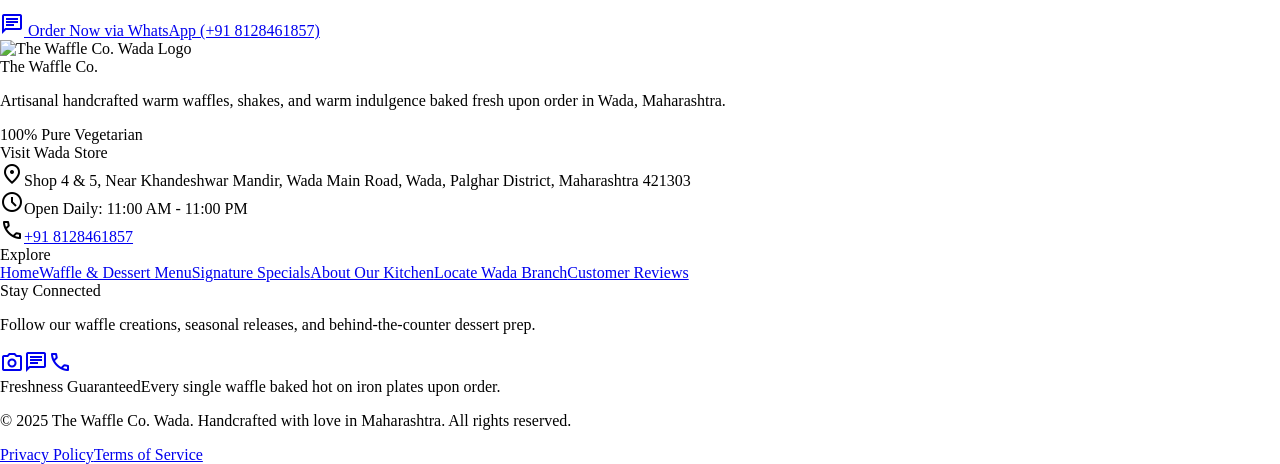
==== commit e12bc100: "Rename code.html to index.html" ====
--- a/index.html
+++ b/index.html
@@ -1,273 +1,587 @@
 <!DOCTYPE html>
-<html lang="en">
-<head>
-  <meta charset="UTF-8">
-  <meta name="viewport" content="width=device-width, initial-scale=1.0">
-  <meta name="description" content="The Waffle Co. Wada - Fresh waffles, desserts and beverages.">
-  <title>The Waffle Co. Wada</title>
-  <link rel="preconnect" href="https://fonts.googleapis.com">
-  <link rel="preconnect" href="https://fonts.gstatic.com" crossorigin>
-  <link href="https://fonts.googleapis.com/css2?family=Poppins:wght@400;500;600;700;800&display=swap" rel="stylesheet">
-  <link rel="stylesheet" href="style.css">
-</head>
-<body>
 
-<header class="site-header">
-  <div class="container nav-wrap">
-    <a class="brand" href="#home">
-      <span class="brand-icon">🧇</span>
-      <span>The Waffle Co. Wada</span>
-    </a>
+<html lang="en"><head><meta charset="utf-8"/><meta content="width=device-width, initial-scale=1.0" name="viewport"/><link href="https://fonts.googleapis.com" rel="preconnect"/><link crossorigin="" href="https://fonts.gstatic.com" rel="preconnect"/><link href="https://fonts.googleapis.com/css2?family=Plus+Jakarta+Sans:wght@400;600;700;800&amp;display=swap" rel="stylesheet"/><link href="https://fonts.googleapis.com/css2?family=Material+Symbols+Outlined:opsz,wght,FILL,GRAD@20..48,100..700,0..1,-50..200" rel="stylesheet"/>
+<link href="https://fonts.googleapis.com/css2?family=Material+Symbols+Outlined:wght,FILL@100..700,0..1&amp;display=swap" rel="stylesheet"/><style>@layer base{html,body{margin:0;padding:0;}body{overscroll-behavior:none;}main>:first-child{margin-top:0!important;}main>:last-child{margin-bottom:0!important;}}::-webkit-scrollbar{display:none;}</style><script src="https://cdn.tailwindcss.com"></script><script id="tailwind-config">tailwind.config={darkMode:"class",theme:{extend:{"colors":{"on-secondary-container":"#663500","primary-fixed":"#ffdad4","error":"#ba1a1a","outline":"#827472","on-tertiary-fixed-variant":"#920028","on-primary-fixed-variant":"#5b403c","on-error":"#ffffff","primary-container":"#3e2723","surface-container-low":"#faf2ee","secondary-container":"#fe932c","inverse-on-surface":"#f7efeb","tertiary":"#3a000a","surface-tint":"#745853","on-secondary-fixed":"#2f1500","on-error-container":"#93000a","surface-container-lowest":"#ffffff","tertiary-container":"#610017","secondary-fixed-dim":"#ffb77d","surface-bright":"#fff8f5","on-tertiary-container":"#ff5a6e","on-surface":"#1e1b19","tertiary-fixed":"#ffdada","on-surface-variant":"#504442","primary":"#271310","primary-fixed-dim":"#e3beb8","surface-container-high":"#eee7e3","on-secondary":"#ffffff","tertiary-fixed-dim":"#ffb3b6","background":"#fff8f5","on-tertiary-fixed":"#40000c","secondary":"#904d00","secondary-fixed":"#ffdcc3","surface-dim":"#e0d8d5","on-secondary-fixed-variant":"#6e3900","inverse-surface":"#33302d","surface-container":"#f4ece8","on-primary-fixed":"#2b1613","on-primary-container":"#ae8d87","inverse-primary":"#e3beb8","error-container":"#ffdad6","on-tertiary":"#ffffff","on-primary":"#ffffff","outline-variant":"#d3c3c0","surface-variant":"#e9e1dd","on-background":"#1e1b19","surface-container-highest":"#e9e1dd","surface":"#fff8f5"},"borderRadius":{"DEFAULT":"0.25rem","lg":"0.5rem","xl":"0.75rem","full":"9999px"},"spacing":{"gutter-mobile":"1rem","space-sm":"0.75rem","container-max":"1200px","space-3xl":"4.5rem","space-xs":"0.5rem","gutter-desktop":"1.5rem","space-lg":"1.5rem","space-2xl":"3rem","space-md":"1rem","space-2xs":"0.25rem","space-xl":"2rem"},"fontFamily":{"label-lg":["Plus Jakarta Sans"],"body-lg":["Plus Jakarta Sans"],"body-sm":["Plus Jakarta Sans"],"headline-lg":["Plus Jakarta Sans"],"headline-md":["Plus Jakarta Sans"],"headline-sm":["Plus Jakarta Sans"],"display-lg":["Plus Jakarta Sans"],"label-md":["Plus Jakarta Sans"],"label-sm":["Plus Jakarta Sans"],"display-lg-mobile":["Plus Jakarta Sans"],"headline-lg-mobile":["Plus Jakarta Sans"],"body-md":["Plus Jakarta Sans"]},"fontSize":{"label-lg":["14px",{"lineHeight":"18px","letterSpacing":"0.02em","fontWeight":"700"}],"body-lg":["16px",{"lineHeight":"26px","fontWeight":"400"}],"body-sm":["12px",{"lineHeight":"18px","fontWeight":"400"}],"headline-lg":["32px",{"lineHeight":"40px","letterSpacing":"-0.01em","fontWeight":"700"}],"headline-md":["22px",{"lineHeight":"28px","fontWeight":"700"}],"headline-sm":["18px",{"lineHeight":"24px","fontWeight":"600"}],"display-lg":["48px",{"lineHeight":"56px","letterSpacing":"-0.02em","fontWeight":"800"}],"label-md":["12px",{"lineHeight":"16px","letterSpacing":"0.03em","fontWeight":"600"}],"label-sm":["11px",{"lineHeight":"14px","letterSpacing":"0.04em","fontWeight":"700"}],"display-lg-mobile":["32px",{"lineHeight":"40px","letterSpacing":"-0.01em","fontWeight":"800"}],"headline-lg-mobile":["26px",{"lineHeight":"34px","letterSpacing":"0em","fontWeight":"700"}],"body-md":["14px",{"lineHeight":"22px","fontWeight":"400"}]}}}};</script></head><body class="bg-background font-body-md text-on-surface antialiased"><header class="fixed top-0 left-0 right-0 z-50 bg-surface/90 backdrop-blur-xl shadow-[0_4px_20px_rgba(62,39,35,0.06)]"><div class="h-20 max-w-container-max mx-auto px-gutter-desktop flex items-center justify-between gap-space-md"><div class="flex items-center gap-space-sm shrink-0"><img alt="The Waffle Co. Wada Logo" class="h-8 w-auto object-contain" src="https://lh3.googleusercontent.com/aida-public/[base64]"/><div class="flex flex-col"><span class="font-headline-sm text-headline-sm text-primary tracking-tight">The Waffle Co.</span><span class="font-label-sm text-label-sm text-secondary uppercase tracking-widest">Wada Store</span></div></div><nav class="hidden xl:flex items-center gap-space-xs" data-active-classes="bg-surface-container text-primary font-bold"><a aria-current="page" class="px-space-sm py-space-xs rounded-full transition-colors bg-surface-container text-primary font-bold" data-path="home" href="#">Home</a><a class="px-space-sm py-space-xs rounded-full font-label-md text-label-md text-on-surface-variant hover:text-on-surface hover:bg-surface-container-low transition-colors" data-path="menu" href="#">Menu</a><a class="px-space-sm py-space-xs rounded-full font-label-md text-label-md text-on-surface-variant hover:text-on-surface hover:bg-surface-container-low transition-colors" data-path="signature-specials" href="#">Signature Specials</a><a class="px-space-sm py-space-xs rounded-full font-label-md text-label-md text-on-surface-variant hover:text-on-surface hover:bg-surface-container-low transition-colors" data-path="about-our-kitchen" href="#">About Our Kitchen</a><a class="px-space-sm py-space-xs rounded-full font-label-md text-label-md text-on-surface-variant hover:text-on-surface hover:bg-surface-container-low transition-colors" data-path="visit-wada-store" href="#">Visit Wada Store</a><a class="px-space-sm py-space-xs rounded-full font-label-md text-label-md text-on-surface-variant hover:text-on-surface hover:bg-surface-container-low transition-colors" data-path="reviews" href="#">Reviews</a></nav><div class="flex items-center gap-space-sm shrink-0"><a class="hidden md:flex items-center gap-space-2xs px-space-md py-space-xs rounded-full font-label-md text-label-md text-secondary border border-secondary/30 hover:bg-surface-container transition-colors" href="tel:+918128461857"><span class="material-symbols-outlined text-[16px]">call</span><span>+91 8128461857</span></a><a class="flex items-center gap-space-2xs px-space-md py-space-xs rounded-full font-label-md text-label-md bg-secondary-container text-on-secondary-container shadow-[0_2px_8px_rgba(254,147,44,0.35)] hover:bg-secondary hover:text-on-secondary transition-all hover:scale-[1.02]" href="https://wa.me/918128461857" rel="noopener noreferrer" target="_blank"><span class="material-symbols-outlined text-[18px]">chat</span><span>Order on WhatsApp</span></a><div class="w-8 h-8 rounded-full bg-primary flex items-center justify-center"><span class="material-symbols-outlined text-on-primary text-[18px]">person</span></div></div></div></header><main class="w-full pt-20 bg-background"><div class="flex flex-col w-full">
+<!-- HERO SECTION -->
+<section class="relative w-full overflow-hidden bg-surface-bright py-space-2xl lg:py-space-3xl">
+<!-- Subtle Background Glow Orbs -->
+<div class="absolute -top-24 -left-20 w-96 h-96 rounded-full bg-secondary-fixed/40 blur-3xl pointer-events-none"></div>
+<div class="absolute top-1/2 -right-32 w-80 h-80 rounded-full bg-secondary-container/20 blur-3xl pointer-events-none"></div>
+<div class="max-w-container-max mx-auto px-gutter-desktop relative z-10">
+<div class="grid grid-cols-1 lg:grid-cols-12 gap-space-xl lg:gap-space-2xl items-center">
+<!-- Text Content -->
+<div class="lg:col-span-6 flex flex-col items-start gap-space-md">
+<div class="inline-flex items-center gap-space-xs px-space-sm py-space-2xs rounded-full bg-surface-container shadow-sm">
+<span class="flex h-2 w-2 rounded-full bg-secondary animate-pulse"></span>
+<span class="font-label-sm text-label-sm text-secondary uppercase tracking-wider">Freshly Griddled in Wada</span>
+<span class="text-outline-variant">•</span>
+<span class="font-label-sm text-label-sm text-on-surface-variant">100% Pure Veg Options</span>
+</div>
+<h1 class="font-display-lg text-display-lg text-primary tracking-tight">
+            Freshly Baked, Crispy &amp; <span class="text-secondary underline decoration-secondary-fixed-dim decoration-4 underline-offset-4">Irresistibly Decadent</span>
+</h1>
+<p class="font-body-lg text-body-lg text-on-surface-variant max-w-xl">
+            Experience artisanal Belgian waffles, mini waffle platters, thick milkshakes, and sizzling dessert sundaes crafted right here in Wada, Maharashtra.
+          </p>
+<!-- Dual CTAs -->
+<div class="flex flex-wrap items-center gap-space-sm pt-space-xs w-full sm:w-auto">
+<a class="flex items-center justify-center gap-space-xs px-space-lg py-space-sm rounded-full bg-secondary-container text-on-secondary-container font-label-lg text-label-lg shadow-md hover:bg-secondary hover:text-on-secondary hover:scale-[1.02] transition-all" href="https://wa.me/918128461857?text=Hi%20The%20Waffle%20Co.%20Wada,%20I%20would%20like%20to%20place%20an%20order!" rel="noopener noreferrer" target="_blank">
+<span class="material-symbols-outlined text-[20px]">chat</span>
+<span>Order on WhatsApp</span>
+</a>
+<a class="flex items-center justify-center gap-space-2xs px-space-lg py-space-sm rounded-full bg-surface-container text-primary font-label-lg text-label-lg hover:bg-surface-container-high transition-all" href="#menu-catalog">
+<span>Explore Menu</span>
+<span class="material-symbols-outlined text-[18px]">arrow_downward</span>
+</a>
+</div>
+<!-- Quick Metrics Bar -->
+<div class="grid grid-cols-3 gap-space-md pt-space-md w-full max-w-lg">
+<div class="flex flex-col">
+<span class="font-headline-md text-headline-md text-primary">100%</span>
+<span class="font-label-sm text-label-sm text-on-surface-variant">Fresh Daily Batter</span>
+</div>
+<div class="flex flex-col">
+<span class="font-headline-md text-headline-md text-primary">15+</span>
+<span class="font-label-sm text-label-sm text-on-surface-variant">Belgian Flavours</span>
+</div>
+<div class="flex flex-col">
+<span class="font-headline-md text-headline-md text-secondary">4.9 ★</span>
+<span class="font-label-sm text-label-sm text-on-surface-variant">1,200+ Wada Reviews</span>
+</div>
+</div>
+</div>
+<!-- Visual Content with Overlapping Badge Elements -->
+<div class="lg:col-span-6 relative flex justify-center">
+<div class="relative w-full max-w-[500px] aspect-[4/3] rounded-xl overflow-hidden shadow-xl bg-surface-container">
+<img alt="Fresh Belgian Chocolate Strawberry Waffle with Vanilla Ice Cream" class="w-full h-full object-cover transform hover:scale-105 transition-transform duration-700 ease-out" src="https://lh3.googleusercontent.com/aida-public/[base64]"/>
+<div class="absolute inset-0 bg-gradient-to-t from-primary-container/60 via-transparent to-transparent"></div>
+</div>
+<!-- Floating Badge 1: Rating -->
+<div class="absolute -bottom-4 left-2 sm:left-6 bg-surface-bright/95 backdrop-blur-md px-space-md py-space-xs rounded-xl shadow-lg flex items-center gap-space-sm">
+<div class="w-10 h-10 rounded-full bg-secondary-container/30 flex items-center justify-center text-secondary font-bold">
+<span class="material-symbols-outlined text-[20px]" style="font-variation-settings: 'FILL' 1;">star</span>
+</div>
+<div class="flex flex-col">
+<span class="font-label-lg text-label-lg text-primary">4.9 / 5 Rating</span>
+<span class="font-body-sm text-body-sm text-on-surface-variant">1,200+ Wada Foodies</span>
+</div>
+</div>
+<!-- Floating Badge 2: Veg Badge -->
+<div class="absolute -top-4 right-2 sm:right-6 bg-surface-bright/95 backdrop-blur-md px-space-md py-space-xs rounded-full shadow-md flex items-center gap-space-2xs">
+<span class="w-3.5 h-3.5 rounded-sm border border-green-600 flex items-center justify-center p-0.5">
+<span class="w-2 h-2 rounded-full bg-green-600"></span>
+</span>
+<span class="font-label-sm text-label-sm text-primary font-bold">100% Pure Veg Menu Available</span>
+</div>
+</div>
+</div>
+<!-- Trust Pillars Row -->
+<div class="grid grid-cols-1 md:grid-cols-3 gap-space-md mt-space-2xl pt-space-lg">
+<div class="p-space-md rounded-xl bg-surface-container-low flex items-center gap-space-md">
+<div class="w-12 h-12 rounded-full bg-secondary-fixed flex items-center justify-center text-secondary shrink-0">
+<span class="material-symbols-outlined text-[24px]">bakery_dining</span>
+</div>
+<div class="flex flex-col">
+<span class="font-headline-sm text-headline-sm text-primary">Fresh Batter Daily</span>
+<span class="font-body-sm text-body-sm text-on-surface-variant">Prepared every morning. No preservatives, no reheats.</span>
+</div>
+</div>
+<div class="p-space-md rounded-xl bg-surface-container-low flex items-center gap-space-md">
+<div class="w-12 h-12 rounded-full bg-secondary-fixed flex items-center justify-center text-secondary shrink-0">
+<span class="material-symbols-outlined text-[24px]">cookie</span>
+</div>
+<div class="flex flex-col">
+<span class="font-headline-sm text-headline-sm text-primary">Pure Belgian Couverture</span>
+<span class="font-body-sm text-body-sm text-on-surface-variant">Silky, authentic chocolate melted directly on crisp irons.</span>
+</div>
+</div>
+<div class="p-space-md rounded-xl bg-surface-container-low flex items-center gap-space-md">
+<div class="w-12 h-12 rounded-full bg-secondary-fixed flex items-center justify-center text-secondary shrink-0">
+<span class="material-symbols-outlined text-[24px]">moped</span>
+</div>
+<div class="flex flex-col">
+<span class="font-headline-sm text-headline-sm text-primary">Express Wada Takeaway</span>
+<span class="font-body-sm text-body-sm text-on-surface-variant">Crisp heat-vent packaging delivered hot across Wada town.</span>
+</div>
+</div>
+</div>
+</div>
+</section>
+<!-- BESTSELLERS & MENU CAROUSEL / GRID -->
+<section class="w-full py-space-2xl bg-surface-container-low" id="menu-catalog">
+<div class="max-w-container-max mx-auto px-gutter-desktop">
+<div class="flex flex-col md:flex-row md:items-end justify-between gap-space-sm mb-space-lg">
+<div class="flex flex-col gap-space-2xs">
+<span class="font-label-sm text-label-sm text-secondary uppercase tracking-widest font-bold">Chef's Signature Selection</span>
+<h2 class="font-headline-lg text-headline-lg text-primary">Freshly Baked Bestsellers</h2>
+</div>
+<p class="font-body-md text-body-md text-on-surface-variant max-w-md">
+          Every waffle is griddled fresh upon ordering, locking in a golden crunch outside and cloud-soft fluff inside.
+        </p>
+</div>
+<!-- Category Filter Tabs -->
+<div class="flex items-center gap-space-xs overflow-x-auto pb-space-sm scrollbar-none" id="menu-tabs">
+<button class="menu-tab-btn active px-space-md py-space-xs rounded-full font-label-md text-label-md bg-primary text-on-primary shadow-sm whitespace-nowrap transition-all" onclick="filterMenu('all', this)">
+          All Offerings
+        </button>
+<button class="menu-tab-btn px-space-md py-space-xs rounded-full font-label-md text-label-md bg-surface text-on-surface hover:bg-surface-container whitespace-nowrap transition-all" onclick="filterMenu('waffles', this)">
+          Belgian Waffles
+        </button>
+<button class="menu-tab-btn px-space-md py-space-xs rounded-full font-label-md text-label-md bg-surface text-on-surface hover:bg-surface-container whitespace-nowrap transition-all" onclick="filterMenu('platters', this)">
+          Mini Platters
+        </button>
+<button class="menu-tab-btn px-space-md py-space-xs rounded-full font-label-md text-label-md bg-surface text-on-surface hover:bg-surface-container whitespace-nowrap transition-all" onclick="filterMenu('sundaes', this)">
+          Waffle Sundaes
+        </button>
+<button class="menu-tab-btn px-space-md py-space-xs rounded-full font-label-md text-label-md bg-surface text-on-surface hover:bg-surface-container whitespace-nowrap transition-all" onclick="filterMenu('shakes', this)">
+          Beverages &amp; Shakes
+        </button>
+</div>
+<!-- Menu Grid -->
+<div class="grid grid-cols-1 sm:grid-cols-2 lg:grid-cols-3 gap-space-md mt-space-lg" id="dishes-grid">
+<!-- Card 1: Death by Belgian Chocolate -->
+<div class="menu-item-card flex flex-col bg-surface-bright rounded-xl overflow-hidden shadow-sm hover:shadow-md transition-all group" data-category="waffles sundaes">
+<div class="relative aspect-[4/3] w-full overflow-hidden bg-surface-container">
+<img alt="Death by Belgian Chocolate Waffle" class="w-full h-full object-cover group-hover:scale-105 transition-transform duration-500" src="https://lh3.googleusercontent.com/aida-public/[base64]"/>
+<div class="absolute top-space-xs left-space-xs flex gap-space-2xs">
+<span class="px-space-xs py-space-2xs rounded-full bg-tertiary-container text-on-tertiary-container font-label-sm text-label-sm font-bold">Bestseller</span>
+<span class="p-1 rounded bg-surface-bright shadow-sm flex items-center justify-center">
+<span class="w-2.5 h-2.5 rounded-full bg-green-600"></span>
+</span>
+</div>
+<div class="absolute bottom-space-xs right-space-xs px-space-xs py-space-2xs rounded-lg bg-primary-container/85 backdrop-blur-md text-surface-bright font-label-lg text-label-lg font-bold">
+              ₹149
+            </div>
+</div>
+<div class="p-space-md flex flex-col flex-grow justify-between gap-space-sm">
+<div class="flex flex-col gap-space-2xs">
+<div class="flex items-center justify-between">
+<h3 class="font-headline-sm text-headline-sm text-primary">Death by Belgian Chocolate</h3>
+</div>
+<p class="font-body-sm text-body-sm text-on-surface-variant line-clamp-2">
+                Double dark couverture chocolate drizzle, roasted choco chips, dusted sugar, and creamy Madagascar vanilla scoop.
+              </p>
+</div>
+<a class="w-full py-space-xs px-space-sm rounded-full bg-surface-container text-primary font-label-md text-label-md flex items-center justify-center gap-space-2xs hover:bg-secondary-container hover:text-on-secondary-container transition-colors" href="https://wa.me/918128461857?text=Hello%20The%20Waffle%20Co.%20Wada,%20I%20want%20to%20order%20Death%20by%20Belgian%20Chocolate%20Waffle%20(₹149)" rel="noopener noreferrer" target="_blank">
+<span class="material-symbols-outlined text-[18px]">add_shopping_cart</span>
+<span>Add to WhatsApp Order</span>
+</a>
+</div>
+</div>
+<!-- Card 2: Party Mini Waffle Platter (6 pcs) -->
+<div class="menu-item-card flex flex-col bg-surface-bright rounded-xl overflow-hidden shadow-sm hover:shadow-md transition-all group" data-category="platters">
+<div class="relative aspect-[4/3] w-full overflow-hidden bg-surface-container">
+<img alt="Party Mini Waffle Platter 6 Pieces" class="w-full h-full object-cover group-hover:scale-105 transition-transform duration-500" src="https://lh3.googleusercontent.com/aida-public/[base64]"/>
+<div class="absolute top-space-xs left-space-xs flex gap-space-2xs">
+<span class="px-space-xs py-space-2xs rounded-full bg-secondary text-on-secondary font-label-sm text-label-sm font-bold">Wada Special</span>
+<span class="p-1 rounded bg-surface-bright shadow-sm flex items-center justify-center">
+<span class="w-2.5 h-2.5 rounded-full bg-green-600"></span>
+</span>
+</div>
+<div class="absolute bottom-space-xs right-space-xs px-space-xs py-space-2xs rounded-lg bg-primary-container/85 backdrop-blur-md text-surface-bright font-label-lg text-label-lg font-bold">
+              ₹249
+            </div>
+</div>
+<div class="p-space-md flex flex-col flex-grow justify-between gap-space-sm">
+<div class="flex flex-col gap-space-2xs">
+<h3 class="font-headline-sm text-headline-sm text-primary">Party Mini Platter (6 Pcs)</h3>
+<p class="font-body-sm text-body-sm text-on-surface-variant line-clamp-2">
+                A tasting feast: Lotus Biscoff, Nutella Hazelnut, White Berry, Oreo Cookie Crunch, and Red Velvet glaze.
+              </p>
+</div>
+<a class="w-full py-space-xs px-space-sm rounded-full bg-surface-container text-primary font-label-md text-label-md flex items-center justify-center gap-space-2xs hover:bg-secondary-container hover:text-on-secondary-container transition-colors" href="https://wa.me/918128461857?text=Hello%20The%20Waffle%20Co.%20Wada,%20I%20want%20to%20order%20Party%20Mini%20Waffle%20Platter%20(₹249)" rel="noopener noreferrer" target="_blank">
+<span class="material-symbols-outlined text-[18px]">add_shopping_cart</span>
+<span>Add to WhatsApp Order</span>
+</a>
+</div>
+</div>
+<!-- Card 3: Lotus Biscoff Crumble Waffle -->
+<div class="menu-item-card flex flex-col bg-surface-bright rounded-xl overflow-hidden shadow-sm hover:shadow-md transition-all group" data-category="waffles">
+<div class="relative aspect-[4/3] w-full overflow-hidden bg-surface-container">
+<img class="w-full h-full object-cover group-hover:scale-105 transition-transform duration-500" data-alt="A macro food photography shot of a warm golden Belgian waffle slathered with rich Lotus Biscoff speculoos spread, caramel drizzle, and crushed caramelized biscuit crunches on a rustic ceramic plate in warm café lighting." src="https://lh3.googleusercontent.com/aida-public/[base64]"/>
+<div class="absolute top-space-xs left-space-xs flex gap-space-2xs">
+<span class="px-space-xs py-space-2xs rounded-full bg-secondary-fixed text-on-secondary-fixed font-label-sm text-label-sm font-bold">Top Pick</span>
+<span class="p-1 rounded bg-surface-bright shadow-sm flex items-center justify-center">
+<span class="w-2.5 h-2.5 rounded-full bg-green-600"></span>
+</span>
+</div>
+<div class="absolute bottom-space-xs right-space-xs px-space-xs py-space-2xs rounded-lg bg-primary-container/85 backdrop-blur-md text-surface-bright font-label-lg text-label-lg font-bold">
+              ₹169
+            </div>
+</div>
+<div class="p-space-md flex flex-col flex-grow justify-between gap-space-sm">
+<div class="flex flex-col gap-space-2xs">
+<h3 class="font-headline-sm text-headline-sm text-primary">Lotus Biscoff Crumble</h3>
+<p class="font-body-sm text-body-sm text-on-surface-variant line-clamp-2">
+                Warm authentic Belgian waffle spread with creamy speculoos butter, caramel sauce, and crunchy Biscoff crumbs.
+              </p>
+</div>
+<a class="w-full py-space-xs px-space-sm rounded-full bg-surface-container text-primary font-label-md text-label-md flex items-center justify-center gap-space-2xs hover:bg-secondary-container hover:text-on-secondary-container transition-colors" href="https://wa.me/918128461857?text=Hello%20The%20Waffle%20Co.%20Wada,%20I%20want%20to%20order%20Lotus%20Biscoff%20Crumble%20Waffle%20(₹169)" rel="noopener noreferrer" target="_blank">
+<span class="material-symbols-outlined text-[18px]">add_shopping_cart</span>
+<span>Add to WhatsApp Order</span>
+</a>
+</div>
+</div>
+<!-- Card 4: Nutella & Fresh Strawberry Special -->
+<div class="menu-item-card flex flex-col bg-surface-bright rounded-xl overflow-hidden shadow-sm hover:shadow-md transition-all group" data-category="waffles sundaes">
+<div class="relative aspect-[4/3] w-full overflow-hidden bg-surface-container">
+<img class="w-full h-full object-cover group-hover:scale-105 transition-transform duration-500" data-alt="Golden waffle wedges generously smothered with velvety hazelnut Nutella spread and garnished with sliced red strawberries and dusted with powdered icing sugar in a cozy dessert cafe." src="https://lh3.googleusercontent.com/aida-public/[base64]"/>
+<div class="absolute top-space-xs left-space-xs flex gap-space-2xs">
+<span class="px-space-xs py-space-2xs rounded-full bg-primary text-on-primary font-label-sm text-label-sm font-bold">Seasonal</span>
+<span class="p-1 rounded bg-surface-bright shadow-sm flex items-center justify-center">
+<span class="w-2.5 h-2.5 rounded-full bg-green-600"></span>
+</span>
+</div>
+<div class="absolute bottom-space-xs right-space-xs px-space-xs py-space-2xs rounded-lg bg-primary-container/85 backdrop-blur-md text-surface-bright font-label-lg text-label-lg font-bold">
+              ₹179
+            </div>
+</div>
+<div class="p-space-md flex flex-col flex-grow justify-between gap-space-sm">
+<div class="flex flex-col gap-space-2xs">
+<h3 class="font-headline-sm text-headline-sm text-primary">Nutella &amp; Fresh Strawberry</h3>
+<p class="font-body-sm text-body-sm text-on-surface-variant line-clamp-2">
+                Pure hazelnut Nutella spread smothered across crisp grid pockets with sweet farm-fresh strawberry slices.
+              </p>
+</div>
+<a class="w-full py-space-xs px-space-sm rounded-full bg-surface-container text-primary font-label-md text-label-md flex items-center justify-center gap-space-2xs hover:bg-secondary-container hover:text-on-secondary-container transition-colors" href="https://wa.me/918128461857?text=Hello%20The%20Waffle%20Co.%20Wada,%20I%20want%20to%20order%20Nutella%20and%20Fresh%20Strawberry%20Waffle%20(₹179)" rel="noopener noreferrer" target="_blank">
+<span class="material-symbols-outlined text-[18px]">add_shopping_cart</span>
+<span>Add to WhatsApp Order</span>
+</a>
+</div>
+</div>
+<!-- Card 5: Oreo Overload Waffle -->
+<div class="menu-item-card flex flex-col bg-surface-bright rounded-xl overflow-hidden shadow-sm hover:shadow-md transition-all group" data-category="waffles shakes">
+<div class="relative aspect-[4/3] w-full overflow-hidden bg-surface-container">
+<img class="w-full h-full object-cover group-hover:scale-105 transition-transform duration-500" data-alt="Close up of a deep cocoa Belgian waffle sandwich topped with creamy cookies and cream ganache, crushed Oreo cookies, and chocolate fudge syrup in warm cafe lighting." src="https://lh3.googleusercontent.com/aida-public/[base64]"/>
+<div class="absolute top-space-xs left-space-xs flex gap-space-2xs">
+<span class="p-1 rounded bg-surface-bright shadow-sm flex items-center justify-center">
+<span class="w-2.5 h-2.5 rounded-full bg-green-600"></span>
+</span>
+</div>
+<div class="absolute bottom-space-xs right-space-xs px-space-xs py-space-2xs rounded-lg bg-primary-container/85 backdrop-blur-md text-surface-bright font-label-lg text-label-lg font-bold">
+              ₹139
+            </div>
+</div>
+<div class="p-space-md flex flex-col flex-grow justify-between gap-space-sm">
+<div class="flex flex-col gap-space-2xs">
+<h3 class="font-headline-sm text-headline-sm text-primary">Oreo Overload Crunch</h3>
+<p class="font-body-sm text-body-sm text-on-surface-variant line-clamp-2">
+                Melted white chocolate cream layered with dark cocoa ganache and mountain of crushed crunchy Oreo biscuits.
+              </p>
+</div>
+<a class="w-full py-space-xs px-space-sm rounded-full bg-surface-container text-primary font-label-md text-label-md flex items-center justify-center gap-space-2xs hover:bg-secondary-container hover:text-on-secondary-container transition-colors" href="https://wa.me/918128461857?text=Hello%20The%20Waffle%20Co.%20Wada,%20I%20want%20to%20order%20Oreo%20Overload%20Waffle%20(₹139)" rel="noopener noreferrer" target="_blank">
+<span class="material-symbols-outlined text-[18px]">add_shopping_cart</span>
+<span>Add to WhatsApp Order</span>
+</a>
+</div>
+</div>
+<!-- Card 6: KitKat Crunch & Cream -->
+<div class="menu-item-card flex flex-col bg-surface-bright rounded-xl overflow-hidden shadow-sm hover:shadow-md transition-all group" data-category="waffles shakes">
+<div class="relative aspect-[4/3] w-full overflow-hidden bg-surface-container">
+<img class="w-full h-full object-cover group-hover:scale-105 transition-transform duration-500" data-alt="Appetizing Belgian waffle topped with melted milk chocolate glaze, wafer stick fingers of KitKat chocolate, whipped milk cream, and cocoa powder dusting on a wooden table." src="https://lh3.googleusercontent.com/aida-public/[base64]"/>
+<div class="absolute top-space-xs left-space-xs flex gap-space-2xs">
+<span class="p-1 rounded bg-surface-bright shadow-sm flex items-center justify-center">
+<span class="w-2.5 h-2.5 rounded-full bg-green-600"></span>
+</span>
+</div>
+<div class="absolute bottom-space-xs right-space-xs px-space-xs py-space-2xs rounded-lg bg-primary-container/85 backdrop-blur-md text-surface-bright font-label-lg text-label-lg font-bold">
+              ₹149
+            </div>
+</div>
+<div class="p-space-md flex flex-col flex-grow justify-between gap-space-sm">
+<div class="flex flex-col gap-space-2xs">
+<h3 class="font-headline-sm text-headline-sm text-primary">KitKat Crunch &amp; Cream</h3>
+<p class="font-body-sm text-body-sm text-on-surface-variant line-clamp-2">
+                Velvety milk chocolate coating with crunchy snapped KitKat finger bars and slow-churned sweet cream.
+              </p>
+</div>
+<a class="w-full py-space-xs px-space-sm rounded-full bg-surface-container text-primary font-label-md text-label-md flex items-center justify-center gap-space-2xs hover:bg-secondary-container hover:text-on-secondary-container transition-colors" href="https://wa.me/918128461857?text=Hello%20The%20Waffle%20Co.%20Wada,%20I%20want%20to%20order%20KitKat%20Crunch%20Waffle%20(₹149)" rel="noopener noreferrer" target="_blank">
+<span class="material-symbols-outlined text-[18px]">add_shopping_cart</span>
+<span>Add to WhatsApp Order</span>
+</a>
+</div>
+</div>
+</div>
+</div>
+</section>
+<!-- WHY WADA LOVES US (VALUE PILLARS & CRAFT) -->
+<section class="w-full py-space-3xl bg-surface-bright relative">
+<div class="max-w-container-max mx-auto px-gutter-desktop">
+<div class="text-center max-w-2xl mx-auto mb-space-2xl">
+<span class="font-label-sm text-label-sm text-secondary uppercase tracking-widest font-bold">The Artisanal Standard</span>
+<h2 class="font-headline-lg text-headline-lg text-primary mt-space-2xs">Why Wada Loves Every Bite</h2>
+<p class="font-body-md text-body-md text-on-surface-variant mt-space-xs">
+          We transformed street desserts in Palghar District by treating every single waffle like handcrafted dessert art.
+        </p>
+</div>
+<div class="grid grid-cols-1 md:grid-cols-3 gap-space-lg">
+<!-- Pillar 1 -->
+<div class="p-space-xl rounded-xl bg-surface-container flex flex-col gap-space-md hover:-translate-y-1 transition-all duration-300">
+<div class="w-14 h-14 rounded-full bg-secondary-container flex items-center justify-center text-on-secondary-container">
+<span class="material-symbols-outlined text-[28px]">electric_bolt</span>
+</div>
+<div class="flex flex-col gap-space-xs">
+<h3 class="font-headline-sm text-headline-sm text-primary">Made to Order. Never Reheated.</h3>
+<p class="font-body-md text-body-md text-on-surface-variant">
+              Unlike ordinary dessert kiosks, our batter hits the sizzling 210°C iron plate only after your order is confirmed. Steaming crisp guaranteed.
+            </p>
+</div>
+<div class="pt-space-xs flex items-center gap-space-2xs text-secondary font-label-md text-label-md">
+<span>Freshness First Guarantee</span>
+<span class="material-symbols-outlined text-[16px]">verified</span>
+</div>
+</div>
+<!-- Pillar 2 -->
+<div class="p-space-xl rounded-xl bg-surface-container flex flex-col gap-space-md hover:-translate-y-1 transition-all duration-300">
+<div class="w-14 h-14 rounded-full bg-secondary-container flex items-center justify-center text-on-secondary-container">
+<span class="material-symbols-outlined text-[28px]">stars</span>
+</div>
+<div class="flex flex-col gap-space-xs">
+<h3 class="font-headline-sm text-headline-sm text-primary">Real Belgian Couverture</h3>
+<p class="font-body-md text-body-md text-on-surface-variant">
+              No cheap compound sugars. We source high-grade cocoa butter couverture that melts luxuriously across your palate.
+            </p>
+</div>
+<div class="pt-space-xs flex items-center gap-space-2xs text-secondary font-label-md text-label-md">
+<span>Imported Quality</span>
+<span class="material-symbols-outlined text-[16px]">verified</span>
+</div>
+</div>
+<!-- Pillar 3 -->
+<div class="p-space-xl rounded-xl bg-surface-container flex flex-col gap-space-md hover:-translate-y-1 transition-all duration-300">
+<div class="w-14 h-14 rounded-full bg-secondary-container flex items-center justify-center text-on-secondary-container">
+<span class="material-symbols-outlined text-[28px]">celebration</span>
+</div>
+<div class="flex flex-col gap-space-xs">
+<h3 class="font-headline-sm text-headline-sm text-primary">Celebration Mini Platters</h3>
+<p class="font-body-md text-body-md text-on-surface-variant">
+              Our 6-piece and 12-piece mini platters are Wada's go-to dessert box for birthdays, festive gifts, and evening get-togethers.
+            </p>
+</div>
+<div class="pt-space-xs flex items-center gap-space-2xs text-secondary font-label-md text-label-md">
+<span>Special Party Packaging</span>
+<span class="material-symbols-outlined text-[16px]">verified</span>
+</div>
+</div>
+</div>
+</div>
+</section>
+<!-- STORE LOCATOR & TAKEAWAY SECTION -->
+<section class="w-full py-space-3xl bg-surface-container">
+<div class="max-w-container-max mx-auto px-gutter-desktop">
+<div class="grid grid-cols-1 lg:grid-cols-12 gap-space-xl items-center">
+<!-- Store Information -->
+<div class="lg:col-span-6 flex flex-col gap-space-md">
+<div class="inline-flex items-center gap-space-2xs px-space-sm py-space-2xs rounded-full bg-surface-bright text-secondary font-label-sm text-label-sm w-fit">
+<span class="material-symbols-outlined text-[16px]">storefront</span>
+<span>Wada Outlet</span>
+</div>
+<h2 class="font-headline-lg text-headline-lg text-primary">
+            Visit Our Wada Café &amp; Quick Takeaway Counter
+          </h2>
+<p class="font-body-lg text-body-lg text-on-surface-variant">
+            Located conveniently on Wada Main Road, drop by for warm dessert aromas, chilled frappes, or pick up a steaming hot takeaway box within 10 minutes.
+          </p>
+<div class="flex flex-col gap-space-sm pt-space-xs">
+<div class="flex items-start gap-space-sm">
+<div class="w-10 h-10 rounded-full bg-surface-bright flex items-center justify-center text-secondary shrink-0">
+<span class="material-symbols-outlined text-[20px]">pin_drop</span>
+</div>
+<div class="flex flex-col">
+<span class="font-headline-sm text-headline-sm text-primary">Store Location</span>
+<span class="font-body-sm text-body-sm text-on-surface-variant">
+                  Shop 4 &amp; 5, Ground Floor, Near Khandeshwar Mandir &amp; Shivaji Chowk, Main Road, Wada, Palghar District, Maharashtra 421303
+                </span>
+</div>
+</div>
+<div class="flex items-start gap-space-sm">
+<div class="w-10 h-10 rounded-full bg-surface-bright flex items-center justify-center text-secondary shrink-0">
+<span class="material-symbols-outlined text-[20px]">schedule</span>
+</div>
+<div class="flex flex-col">
+<div class="flex items-center gap-space-2xs">
+<span class="font-headline-sm text-headline-sm text-primary">Store Timings</span>
+<span class="px-space-xs py-0.5 rounded bg-green-100 text-green-800 font-label-sm text-label-sm font-bold">Open Daily</span>
+</div>
+<span class="font-body-sm text-body-sm text-on-surface-variant">
+                  Monday to Sunday: 11:00 AM – 11:00 PM
+                </span>
+</div>
+</div>
+<div class="flex items-start gap-space-sm">
+<div class="w-10 h-10 rounded-full bg-surface-bright flex items-center justify-center text-secondary shrink-0">
+<span class="material-symbols-outlined text-[20px]">call</span>
+</div>
+<div class="flex flex-col">
+<span class="font-headline-sm text-headline-sm text-primary">Instant Takeaway Call</span>
+<a class="font-body-sm text-body-sm text-secondary font-bold hover:underline" href="tel:+918128461857">
+                  +91 8128461857
+                </a>
+</div>
+</div>
+</div>
+<div class="flex flex-wrap items-center gap-space-sm pt-space-sm">
+<a class="flex items-center gap-space-2xs px-space-lg py-space-sm rounded-full bg-primary text-on-primary font-label-lg text-label-lg hover:bg-primary-container transition-all" href="https://maps.google.com/?q=Wada+Palghar+Maharashtra" rel="noopener noreferrer" target="_blank">
+<span class="material-symbols-outlined text-[18px]">directions</span>
+<span>Get Directions</span>
+</a>
+<a class="flex items-center gap-space-2xs px-space-lg py-space-sm rounded-full bg-secondary-container text-on-secondary-container font-label-lg text-label-lg hover:bg-secondary hover:text-on-secondary transition-all" href="https://wa.me/918128461857" rel="noopener noreferrer" target="_blank">
+<span class="material-symbols-outlined text-[18px]">chat</span>
+<span>Chat on WhatsApp</span>
+</a>
+</div>
+</div>
+<!-- Static Map Visualizer -->
+<div class="lg:col-span-6">
+<div class="p-space-xs bg-surface-bright rounded-2xl shadow-md">
+<div class="w-full h-80 sm:h-96 rounded-xl bg-cover bg-center relative overflow-hidden" data-location="Wada, Palghar District, Maharashtra 421303" style="background-image: url('https://lh3.googleusercontent.com/aida-public/[base64]');">
+<div class="absolute inset-0 bg-primary/20 backdrop-blur-[1px]"></div>
+<div class="absolute top-1/2 left-1/2 -translate-x-1/2 -translate-y-1/2 bg-surface-bright px-space-md py-space-sm rounded-xl shadow-xl flex items-center gap-space-xs border border-secondary/20">
+<span class="material-symbols-outlined text-secondary text-[24px]" style="font-variation-settings: 'FILL' 1;">location_on</span>
+<div class="flex flex-col">
+<span class="font-label-md text-label-md text-primary font-bold">The Waffle Co. Wada</span>
+<span class="font-body-sm text-body-sm text-on-surface-variant">Main Road, Palghar</span>
+</div>
+</div>
+</div>
+</div>
+</div>
+</div>
+</div>
+</section>
+<!-- CUSTOMER LOVE & REVIEWS SECTION -->
+<section class="w-full py-space-3xl bg-surface-bright">
+<div class="max-w-container-max mx-auto px-gutter-desktop">
+<div class="flex flex-col md:flex-row md:items-end justify-between gap-space-md mb-space-2xl">
+<div class="flex flex-col gap-space-2xs">
+<span class="font-label-sm text-label-sm text-secondary uppercase tracking-widest font-bold">Local Foodie Reviews</span>
+<h2 class="font-headline-lg text-headline-lg text-primary">What Wada is Saying</h2>
+</div>
+<div class="flex items-center gap-space-xs bg-surface-container px-space-md py-space-xs rounded-full">
+<div class="flex text-amber-500">
+<span class="material-symbols-outlined text-[20px]" style="font-variation-settings: 'FILL' 1;">star</span>
+<span class="material-symbols-outlined text-[20px]" style="font-variation-settings: 'FILL' 1;">star</span>
+<span class="material-symbols-outlined text-[20px]" style="font-variation-settings: 'FILL' 1;">star</span>
+<span class="material-symbols-outlined text-[20px]" style="font-variation-settings: 'FILL' 1;">star</span>
+<span class="material-symbols-outlined text-[20px]" style="font-variation-settings: 'FILL' 1;">star</span>
+</div>
+<span class="font-label-md text-label-md text-primary font-bold">4.9 Star Average Rating</span>
+</div>
+</div>
+<div class="grid grid-cols-1 md:grid-cols-3 gap-space-lg">
+<!-- Review 1 -->
+<div class="p-space-xl rounded-xl bg-surface-container-low flex flex-col justify-between gap-space-md shadow-sm">
+<div class="flex flex-col gap-space-sm">
+<div class="flex text-amber-500">
+<span class="material-symbols-outlined text-[18px]" style="font-variation-settings: 'FILL' 1;">star</span>
+<span class="material-symbols-outlined text-[18px]" style="font-variation-settings: 'FILL' 1;">star</span>
+<span class="material-symbols-outlined text-[18px]" style="font-variation-settings: 'FILL' 1;">star</span>
+<span class="material-symbols-outlined text-[18px]" style="font-variation-settings: 'FILL' 1;">star</span>
+<span class="material-symbols-outlined text-[18px]" style="font-variation-settings: 'FILL' 1;">star</span>
+</div>
+<p class="font-body-md text-body-md text-on-surface-variant italic">
+              "Finally an authentic Belgian waffle joint in Wada! The Death by Belgian Chocolate is heavenly — crisp edges and thick, rich chocolate that doesn't taste synthetic."
+            </p>
+</div>
+<div class="flex items-center gap-space-sm pt-space-xs">
+<div class="w-10 h-10 rounded-full bg-secondary-fixed flex items-center justify-center font-bold text-secondary">
+              RM
+            </div>
+<div class="flex flex-col">
+<span class="font-label-md text-label-md text-primary font-bold">Rahul Mhatre</span>
+<span class="font-body-sm text-body-sm text-on-surface-variant">Verified Wada Resident</span>
+</div>
+</div>
+</div>
+<!-- Review 2 -->
+<div class="p-space-xl rounded-xl bg-surface-container-low flex flex-col justify-between gap-space-md shadow-sm">
+<div class="flex flex-col gap-space-sm">
+<div class="flex text-amber-500">
+<span class="material-symbols-outlined text-[18px]" style="font-variation-settings: 'FILL' 1;">star</span>
+<span class="material-symbols-outlined text-[18px]" style="font-variation-settings: 'FILL' 1;">star</span>
+<span class="material-symbols-outlined text-[18px]" style="font-variation-settings: 'FILL' 1;">star</span>
+<span class="material-symbols-outlined text-[18px]" style="font-variation-settings: 'FILL' 1;">star</span>
+<span class="material-symbols-outlined text-[18px]" style="font-variation-settings: 'FILL' 1;">star</span>
+</div>
+<p class="font-body-md text-body-md text-on-surface-variant italic">
+              "Ordered the 6 pcs Mini Waffle Platter for my daughter's birthday celebration. The Lotus Biscoff and Red Velvet toppings were top-tier. Loved the ventilated packaging."
+            </p>
+</div>
+<div class="flex items-center gap-space-sm pt-space-xs">
+<div class="w-10 h-10 rounded-full bg-secondary-fixed flex items-center justify-center font-bold text-secondary">
+              PP
+            </div>
+<div class="flex flex-col">
+<span class="font-label-md text-label-md text-primary font-bold">Pooja Patil</span>
+<span class="font-body-sm text-body-sm text-on-surface-variant">Local Food Enthusiast</span>
+</div>
+</div>
+</div>
+<!-- Review 3 -->
+<div class="p-space-xl rounded-xl bg-surface-container-low flex flex-col justify-between gap-space-md shadow-sm">
+<div class="flex flex-col gap-space-sm">
+<div class="flex text-amber-500">
+<span class="material-symbols-outlined text-[18px]" style="font-variation-settings: 'FILL' 1;">star</span>
+<span class="material-symbols-outlined text-[18px]" style="font-variation-settings: 'FILL' 1;">star</span>
+<span class="material-symbols-outlined text-[18px]" style="font-variation-settings: 'FILL' 1;">star</span>
+<span class="material-symbols-outlined text-[18px]" style="font-variation-settings: 'FILL' 1;">star</span>
+<span class="material-symbols-outlined text-[18px]" style="font-variation-settings: 'FILL' 1;">star</span>
+</div>
+<p class="font-body-md text-body-md text-on-surface-variant italic">
+              "WhatsApp ordering is super convenient! Just messaged them before leaving office and picked up warm crispy waffles within 10 mins. Best dessert spot in Wada."
+            </p>
+</div>
+<div class="flex items-center gap-space-sm pt-space-xs">
+<div class="w-10 h-10 rounded-full bg-secondary-fixed flex items-center justify-center font-bold text-secondary">
+              AK
+            </div>
+<div class="flex flex-col">
+<span class="font-label-md text-label-md text-primary font-bold">Aniket Kulkarni</span>
+<span class="font-body-sm text-body-sm text-on-surface-variant">Daily Commuter</span>
+</div>
+</div>
+</div>
+</div>
+</div>
+</section>
+<!-- BOTTOM WHATSAPP QUICK ORDER BANNER -->
+<section class="w-full bg-gradient-to-r from-primary-container via-primary to-primary-container text-surface-bright py-space-xl">
+<div class="max-w-container-max mx-auto px-gutter-desktop flex flex-col md:flex-row items-center justify-between gap-space-lg text-center md:text-left">
+<div class="flex flex-col gap-space-2xs">
+<span class="font-label-sm text-label-sm text-secondary-fixed uppercase tracking-wider font-bold">Midnight or Evening Sweet Tooth?</span>
+<h3 class="font-headline-lg text-headline-lg text-surface-bright">Craving Fresh Warm Waffles Right Now?</h3>
+<p class="font-body-md text-body-md text-on-primary-container max-w-xl">
+          We are firing up the irons! Send a quick message on WhatsApp to reserve your fresh waffle batch or request doorstep delivery in Wada.
+        </p>
+</div>
+<a class="shrink-0 flex items-center gap-space-xs px-space-xl py-space-md rounded-full bg-secondary-container text-on-secondary-container font-label-lg text-label-lg shadow-lg hover:bg-secondary hover:text-on-secondary hover:scale-105 transition-all" href="https://wa.me/918128461857?text=Hi%20The%20Waffle%20Co.%20Wada,%20I%20am%20ready%20to%20place%20my%20order!" rel="noopener noreferrer" target="_blank">
+<span class="material-symbols-outlined text-[24px]">chat</span>
+<span>Order Now via WhatsApp (+91 8128461857)</span>
+</a>
+</div>
+</section>
+<!-- Interactive JavaScript for Category Tabs -->
+<script>
+    function filterMenu(category, clickedBtn) {
+      // Update Tab Styles
+      const buttons = document.querySelectorAll('.menu-tab-btn');
+      buttons.forEach(btn => {
+        btn.classList.remove('bg-primary', 'text-on-primary');
+        btn.classList.add('bg-surface', 'text-on-surface');
+      });
+      clickedBtn.classList.remove('bg-surface', 'text-on-surface');
+      clickedBtn.classList.add('bg-primary', 'text-on-primary');
 
-    <div class="header-actions">
-      <button class="cart-btn" id="cartBtn" aria-label="Open cart">
-        <svg width="22" height="22" viewBox="0 0 24 24" fill="none" stroke="currentColor" stroke-width="2" stroke-linecap="round" stroke-linejoin="round"><circle cx="9" cy="21" r="1"></circle><circle cx="20" cy="21" r="1"></circle><path d="M1 1h4l2.68 13.39a2 2 0 0 0 2 1.61h9.72a2 2 0 0 0 2-1.61L23 6H6"></path></svg>
-        <span class="cart-count" id="cartCount">0</span>
-      </button>
-      <button class="menu-toggle" id="menuToggle" aria-label="Open menu">☰</button>
-    </div>
-
-    <nav id="mainNav">
-      <a href="#home">Home</a>
-      <a href="#menu">Menu</a>
-      <a href="#gallery">Gallery</a>
-      <a href="#location">Location</a>
-      <a href="#track">Track Order</a>
-      <a href="#feedback">Feedback</a>
-    </nav>
-  </div>
-</header>
-
-<main>
-  <section id="home" class="hero">
-    <div class="hero-overlay"></div>
-    <div class="container hero-content">
-      <span class="eyebrow">WAFFLES • DESSERTS • DRINKS</span>
-      <h1>Fresh Waffles,<br><span>Sweet Memories.</span></h1>
-      <p>Delicious waffles, tempting desserts and refreshing drinks in a warm and cozy café atmosphere.</p>
-      <div class="hero-actions">
-        <a href="#menu" class="btn btn-primary">Explore Menu <span>→</span></a>
-        <a href="#location" class="btn btn-light">Find Us</a>
-      </div>
-    </div>
-  </section>
-
-  <section id="menu" class="section">
-    <div class="container">
-      <div class="section-heading">
-        <span class="eyebrow brown">OUR MENU</span>
-        <h2>Made Fresh. Served Happy.</h2>
-        <p>Pick your favorite treat, add it to your plate, and place your order.</p>
-      </div>
-
-      <div class="filters" id="filters">
-        <button class="filter-btn active" data-filter="all">All</button>
-        <button class="filter-btn" data-filter="classic">Classic Waffles</button>
-        <button class="filter-btn" data-filter="chocolate">Chocolate Special</button>
-        <button class="filter-btn" data-filter="drinks">Drinks</button>
-        <button class="filter-btn" data-filter="dessert">Desserts</button>
-      </div>
-
-      <div class="menu-grid" id="menuGrid">
-        <p class="menu-loading">Loading menu…</p>
-      </div>
-    </div>
-  </section>
-
-  <section id="gallery" class="section gallery-section">
-    <div class="container">
-      <div class="section-heading">
-        <span class="eyebrow brown">OUR MOMENTS</span>
-        <h2>Gallery & Memories</h2>
-        <p>A little taste of the moments we love sharing with you.</p>
-      </div>
-      <div class="gallery-grid">
-        <img src="https://images.unsplash.com/photo-1517248135467-4c7edcad34c4?auto=format&fit=crop&w=1000&q=85" alt="Cafe interior">
-        <img src="https://images.unsplash.com/photo-1501339847302-ac426a4a7cbb?auto=format&fit=crop&w=1000&q=85" alt="Cozy cafe">
-        <img src="https://images.unsplash.com/photo-1551024506-0bccd828d307?auto=format&fit=crop&w=1000&q=85" alt="Dessert">
-        <img src="https://images.unsplash.com/photo-1515003197210-e0cd71810b5f?auto=format&fit=crop&w=1000&q=85" alt="Cafe food">
-      </div>
-    </div>
-  </section>
-
-  <section id="location" class="section location-section">
-    <div class="container">
-      <div class="section-heading">
-        <span class="eyebrow brown">COME VISIT</span>
-        <h2>Find The Waffle Co. Wada</h2>
-        <p>Drop in for your favorite waffle, dessert or drink.</p>
-      </div>
-
-      <div class="location-grid">
-        <div class="contact-card">
-          <div class="contact-block">
-            <span class="contact-icon-badge">
-              <svg width="20" height="20" viewBox="0 0 24 24" fill="none" stroke="currentColor" stroke-width="2" stroke-linecap="round" stroke-linejoin="round"><path d="M21 10c0 7-9 13-9 13s-9-6-9-13a9 9 0 0 1 18 0z"></path><circle cx="12" cy="10" r="3"></circle></svg>
-            </span>
-            <div>
-              <h3>Address</h3>
-              <p>The Waffle Co. Wada<br>Wada, Palghar District<br>Maharashtra, India</p>
-            </div>
-          </div>
-
-          <div class="contact-block">
-            <span class="contact-icon-badge">
-              <svg width="20" height="20" viewBox="0 0 24 24" fill="none" stroke="currentColor" stroke-width="2" stroke-linecap="round" stroke-linejoin="round"><circle cx="12" cy="12" r="10"></circle><polyline points="12 6 12 12 16 14"></polyline></svg>
-            </span>
-            <div>
-              <h3>Hours</h3>
-              <p>Mon – Sun: 11:00 AM – 10:30 PM</p>
-            </div>
-          </div>
-
-          <div class="contact-block">
-            <span class="contact-icon-badge">
-              <svg width="20" height="20" viewBox="0 0 24 24" fill="none" stroke="currentColor" stroke-width="2" stroke-linecap="round" stroke-linejoin="round"><path d="M22 16.92v3a2 2 0 0 1-2.18 2 19.79 19.79 0 0 1-8.63-3.07 19.5 19.5 0 0 1-6-6 19.79 19.79 0 0 1-3.07-8.67A2 2 0 0 1 4.11 2h3a2 2 0 0 1 2 1.72c.127.96.361 1.903.7 2.81a2 2 0 0 1-.45 2.11L8.09 9.91a16 16 0 0 0 6 6l1.27-1.27a2 2 0 0 1 2.11-.45c.907.339 1.85.573 2.81.7A2 2 0 0 1 22 16.92z"></path></svg>
-            </span>
-            <div>
-              <h3>Call Us</h3>
-              <p><a href="tel:+919999999999">+91 99999 99999</a></p>
-            </div>
-          </div>
-
-          <div class="socials">
-            <a class="social-icon" href="https://www.instagram.com/the_waffle_co_wada/" target="_blank" rel="noopener" aria-label="Instagram">
-              <svg width="20" height="20" viewBox="0 0 24 24" fill="none" stroke="currentColor" stroke-width="2" stroke-linecap="round" stroke-linejoin="round"><rect x="2" y="2" width="20" height="20" rx="5" ry="5"></rect><path d="M16 11.37A4 4 0 1 1 12.63 8 4 4 0 0 1 16 11.37z"></path><line x1="17.5" y1="6.5" x2="17.51" y2="6.5"></line></svg>
-              <span>Instagram</span>
-            </a>
-            <a class="social-icon" href="#" aria-label="Facebook">
-              <svg width="20" height="20" viewBox="0 0 24 24" fill="none" stroke="currentColor" stroke-width="2" stroke-linecap="round" stroke-linejoin="round"><path d="M18 2h-3a5 5 0 0 0-5 5v3H7v4h3v8h4v-8h3l1-4h-4V7a1 1 0 0 1 1-1h3z"></path></svg>
-              <span>Facebook</span>
-            </a>
-            <a class="social-icon" href="https://wa.me/919999999999" target="_blank" rel="noopener" aria-label="WhatsApp">
-              <svg width="20" height="20" viewBox="0 0 24 24" fill="none" stroke="currentColor" stroke-width="2" stroke-linecap="round" stroke-linejoin="round"><path d="M21 11.5a8.38 8.38 0 0 1-.9 3.8 8.5 8.5 0 0 1-7.6 4.7 8.38 8.38 0 0 1-3.8-.9L3 21l1.9-5.7a8.38 8.38 0 0 1-.9-3.8 8.5 8.5 0 0 1 4.7-7.6 8.38 8.38 0 0 1 3.8-.9h.5a8.48 8.48 0 0 1 8 8v.5z"></path></svg>
-              <span>WhatsApp</span>
-            </a>
-          </div>
-        </div>
-
-        <div class="map-card">
-          <iframe
-            src="https://www.google.com/maps?q=Wada,+Palghar,+Maharashtra&output=embed"
-            loading="lazy"
-            title="The Waffle Co. Wada location">
-          </iframe>
-        </div>
-      </div>
-    </div>
-  </section>
-
-  <section id="track" class="section track-section">
-    <div class="container small-container">
-      <div class="section-heading">
-        <span class="eyebrow brown">TRACK YOUR ORDER</span>
-        <h2>Where's My Waffle?</h2>
-        <p>Enter the order number and code you received at checkout.</p>
-      </div>
-
-      <form id="trackForm" class="track-card">
-        <div class="track-inputs">
-          <input id="trackOrderNumber" type="text" placeholder="Order number (e.g. WCW-1001)" required>
-          <input id="trackAccessCode" type="text" placeholder="Order code" required>
-          <button type="submit" class="btn btn-primary">Track</button>
-        </div>
-        <p id="trackError" class="feedback-message error-message"></p>
-      </form>
-
-      <div id="trackResult" class="order-status-card hidden"></div>
-    </div>
-  </section>
-
-  <section id="feedback" class="section feedback-section">
-    <div class="container small-container">
-      <div class="section-heading">
-        <span class="eyebrow brown">WE VALUE YOU</span>
-        <h2>Share Your Experience</h2>
-        <p>Tell us what you loved or how we can make your next visit even better.</p>
-      </div>
-
-      <form id="feedbackForm" class="feedback-card">
-        <label for="name">Your Name</label>
-        <input id="name" name="name" type="text" placeholder="Enter your name" required>
-
-        <label>Your Rating</label>
-        <div class="stars" id="stars" aria-label="Rating">
-          <button type="button" data-rating="1">★</button>
-          <button type="button" data-rating="2">★</button>
-          <button type="button" data-rating="3">★</button>
-          <button type="button" data-rating="4">★</button>
-          <button type="button" data-rating="5">★</button>
-        </div>
-
-        <label for="comment">Comments / Suggestions</label>
-        <textarea id="comment" name="comment" rows="5" placeholder="Write your feedback..." required></textarea>
-
-        <button class="btn btn-primary submit-btn" type="submit">Submit Feedback</button>
-        <p id="feedbackMessage" class="feedback-message"></p>
-      </form>
-    </div>
-  </section>
-</main>
-
-<footer>
-  <div class="container footer-inner">
-    <div>
-      <strong>🧇 The Waffle Co. Wada</strong>
-      <p>Fresh waffles. Sweet memories.</p>
-    </div>
-    <p>© <span id="year"></span> The Waffle Co. Wada. All Rights Reserved.</p>
-  </div>
-</footer>
-
-<!-- CART DRAWER -->
-<div class="drawer-overlay" id="drawerOverlay"></div>
-<aside class="cart-drawer" id="cartDrawer" aria-label="Your plate">
-  <div class="cart-drawer-header">
-    <h3>Your Plate</h3>
-    <button class="drawer-close" id="cartCloseBtn" aria-label="Close cart">✕</button>
-  </div>
-  <div class="cart-items" id="cartItems">
-    <p class="cart-empty">Your plate is empty. Add something delicious!</p>
-  </div>
-  <div class="cart-footer">
-    <div class="cart-total-row"><span>Subtotal</span><strong id="cartSubtotal">₹0</strong></div>
-    <button class="btn btn-primary submit-btn" id="checkoutBtn" disabled>Proceed to Checkout</button>
-  </div>
-</aside>
-
-<!-- CHECKOUT MODAL -->
-<div class="modal-overlay" id="checkoutOverlay">
-  <div class="modal-card">
-    <button class="drawer-close" id="checkoutCloseBtn" aria-label="Close">✕</button>
-    <h3>Complete Your Order</h3>
-    <form id="checkoutForm">
-      <label for="checkoutName">Your Name</label>
-      <input id="checkoutName" type="text" placeholder="Enter your name" required>
-
-      <label for="checkoutPhone">Phone Number</label>
-      <input id="checkoutPhone" type="tel" placeholder="10-digit mobile number" required>
-
-      <label for="checkoutNote">Note for the kitchen (optional)</label>
-      <textarea id="checkoutNote" rows="3" placeholder="Any allergy, spice level, extra request..."></textarea>
-
-      <div class="checkout-summary" id="checkoutSummary"></div>
-
-      <button type="submit" class="btn btn-primary submit-btn">Place Order</button>
-      <p id="checkoutError" class="feedback-message error-message"></p>
-    </form>
-  </div>
-</div>
-
-<!-- ORDER PLACED / INVOICE MODAL -->
-<div class="modal-overlay" id="confirmOverlay">
-  <div class="modal-card">
-    <button class="drawer-close" id="confirmCloseBtn" aria-label="Close">✕</button>
-    <div id="confirmContent"></div>
-  </div>
-</div>
-
-<script src="https://cdn.jsdelivr.net/npm/@supabase/supabase-js@2"></script>
-<script src="supabase-client.js"></script>
-<script src="script.js"></script>
-</body>
-</html>
+      // Filter Item Cards
+      const items = document.querySelectorAll('.menu-item-card');
+      items.forEach(item => {
+        const itemCategories = item.getAttribute('data-category') || '';
+        if (category === 'all' || itemCategories.includes(category)) {
+          item.style.display = 'flex';
+        } else {
+          item.style.display = 'none';
+        }
+      });
+    }
+  </script>
+</div></main><footer class="w-full bg-primary-container text-on-primary-container mt-space-3xl"><div class="max-w-container-max mx-auto px-gutter-desktop pt-space-2xl pb-space-xl"><div class="grid grid-cols-1 md:grid-cols-2 lg:grid-cols-4 gap-space-xl pb-space-2xl"><div class="flex flex-col gap-space-md"><div class="flex items-center gap-space-sm"><div class="p-space-2xs bg-surface-bright rounded-lg"><img alt="The Waffle Co. Wada Logo" class="h-8 w-auto object-contain" src="https://lh3.googleusercontent.com/aida-public/[base64]"/></div><span class="font-headline-sm text-headline-sm text-surface-bright">The Waffle Co.</span></div><p class="font-body-sm text-body-sm text-on-primary-container leading-relaxed">Artisanal handcrafted warm waffles, shakes, and warm indulgence baked fresh upon order in Wada, Maharashtra.</p><div class="inline-flex items-center gap-space-xs px-space-sm py-space-2xs rounded-full bg-surface-bright/10 w-fit"><span class="w-3 h-3 rounded-full bg-green-500 flex items-center justify-center"><span class="w-1.5 h-1.5 rounded-full bg-white"></span></span><span class="font-label-sm text-label-sm text-surface-bright font-bold">100% Pure Vegetarian</span></div></div><div class="flex flex-col gap-space-sm"><span class="font-headline-sm text-headline-sm text-surface-bright">Visit Wada Store</span><div class="flex items-start gap-space-xs font-body-sm text-body-sm text-on-primary-container"><span class="material-symbols-outlined text-[20px] text-secondary-fixed shrink-0">location_on</span><span>Shop 4 &amp; 5, Near Khandeshwar Mandir, Wada Main Road, Wada, Palghar District, Maharashtra 421303</span></div><div class="flex items-center gap-space-xs font-body-sm text-body-sm text-on-primary-container"><span class="material-symbols-outlined text-[20px] text-secondary-fixed shrink-0">schedule</span><span>Open Daily: 11:00 AM - 11:00 PM</span></div><div class="flex items-center gap-space-xs font-body-sm text-body-sm text-on-primary-container"><span class="material-symbols-outlined text-[20px] text-secondary-fixed shrink-0">call</span><a class="hover:text-surface-bright transition-colors" href="tel:+918128461857">+91 8128461857</a></div></div><div class="flex flex-col gap-space-sm"><span class="font-headline-sm text-headline-sm text-surface-bright">Explore</span><nav class="flex flex-col gap-space-xs" data-active-classes="text-surface-bright font-bold"><a aria-current="page" class="transition-colors text-surface-bright font-bold" data-path="home" href="#">Home</a><a class="font-body-sm text-body-sm text-on-primary-container hover:text-surface-bright transition-colors" data-path="menu" href="#">Waffle &amp; Dessert Menu</a><a class="font-body-sm text-body-sm text-on-primary-container hover:text-surface-bright transition-colors" data-path="signature-specials" href="#">Signature Specials</a><a class="font-body-sm text-body-sm text-on-primary-container hover:text-surface-bright transition-colors" data-path="about-our-kitchen" href="#">About Our Kitchen</a><a class="font-body-sm text-body-sm text-on-primary-container hover:text-surface-bright transition-colors" data-path="visit-wada-store" href="#">Locate Wada Branch</a><a class="font-body-sm text-body-sm text-on-primary-container hover:text-surface-bright transition-colors" data-path="reviews" href="#">Customer Reviews</a></nav></div><div class="flex flex-col gap-space-md"><span class="font-headline-sm text-headline-sm text-surface-bright">Stay Connected</span><p class="font-body-sm text-body-sm text-on-primary-container">Follow our waffle creations, seasonal releases, and behind-the-counter dessert prep.</p><div class="flex items-center gap-space-sm"><a class="flex items-center justify-center w-10 h-10 rounded-full bg-surface-bright/10 hover:bg-secondary-container hover:text-on-secondary-container transition-all" href="https://instagram.com" rel="noopener noreferrer" target="_blank"><span class="material-symbols-outlined text-[20px]">photo_camera</span></a><a class="flex items-center justify-center w-10 h-10 rounded-full bg-surface-bright/10 hover:bg-secondary-container hover:text-on-secondary-container transition-all" href="https://wa.me/918128461857" rel="noopener noreferrer" target="_blank"><span class="material-symbols-outlined text-[20px]">chat</span></a><a class="flex items-center justify-center w-10 h-10 rounded-full bg-surface-bright/10 hover:bg-secondary-container hover:text-on-secondary-container transition-all" href="tel:+918128461857"><span class="material-symbols-outlined text-[20px]">call</span></a></div><div class="p-space-sm rounded-lg bg-surface-bright/5 flex flex-col gap-space-2xs"><span class="font-label-sm text-label-sm text-surface-bright uppercase">Freshness Guaranteed</span><span class="font-body-sm text-body-sm text-on-primary-container">Every single waffle baked hot on iron plates upon order.</span></div></div></div><div class="pt-space-lg flex flex-col md:flex-row items-center justify-between gap-space-md font-body-sm text-body-sm text-on-primary-container/80"><p>© 2025 The Waffle Co. Wada. Handcrafted with love in Maharashtra. All rights reserved.</p><div class="flex items-center gap-space-lg"><a class="hover:text-surface-bright transition-colors" data-path="privacy-policy" href="#">Privacy Policy</a><a class="hover:text-surface-bright transition-colors" data-path="terms-of-service" href="#">Terms of Service</a></div></div></div></footer></body></html>
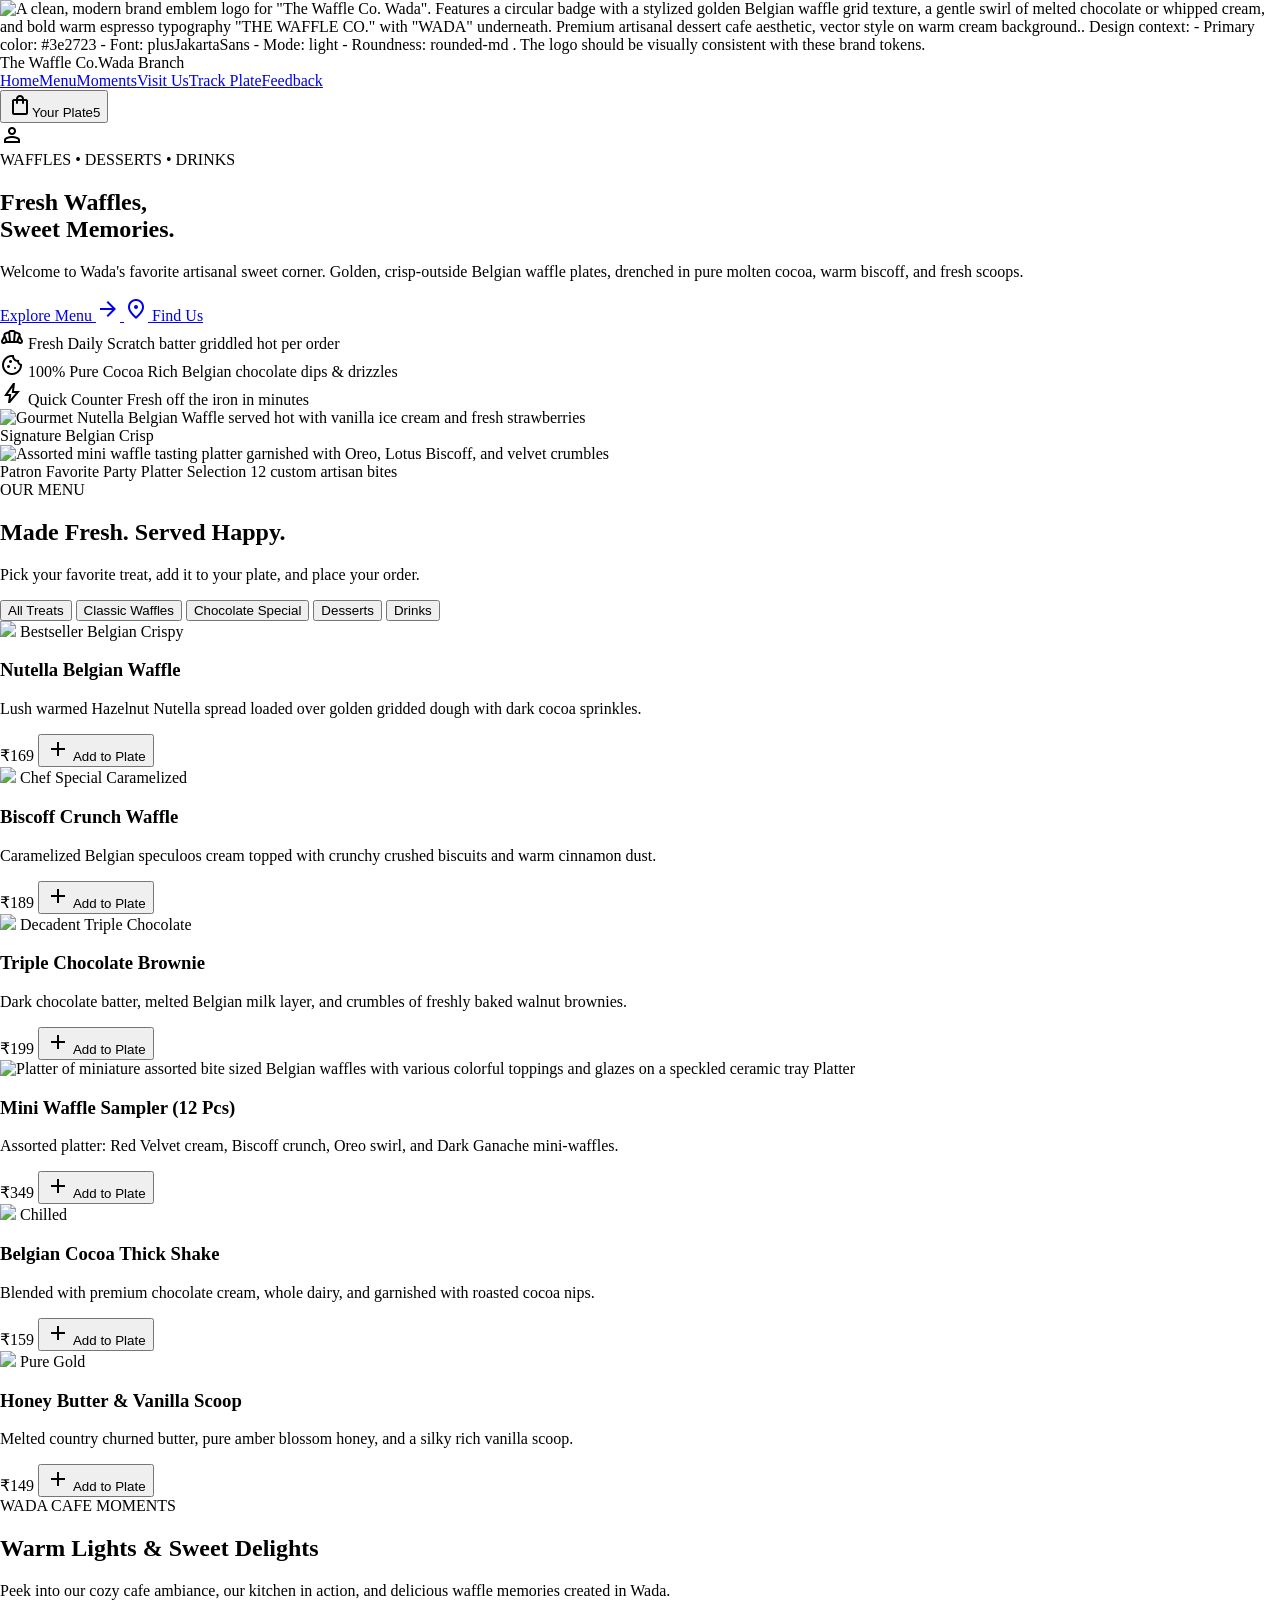
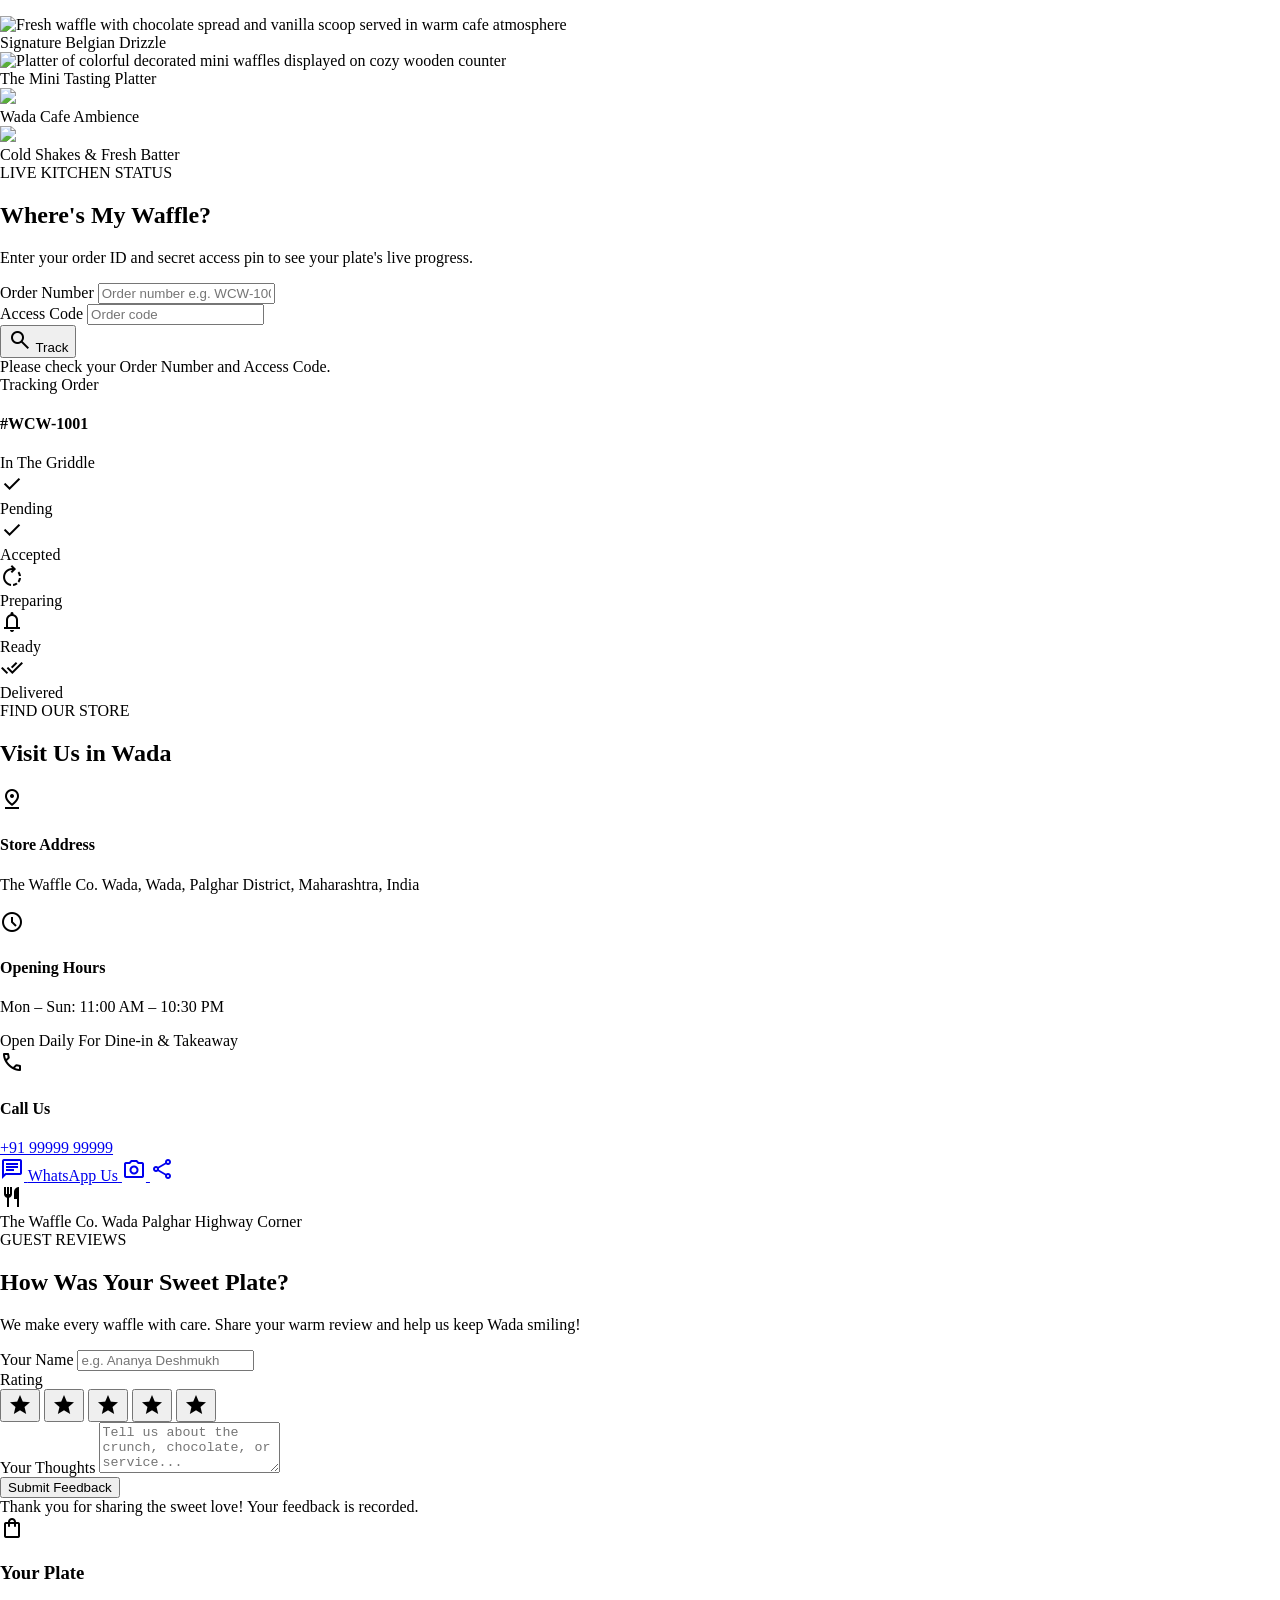
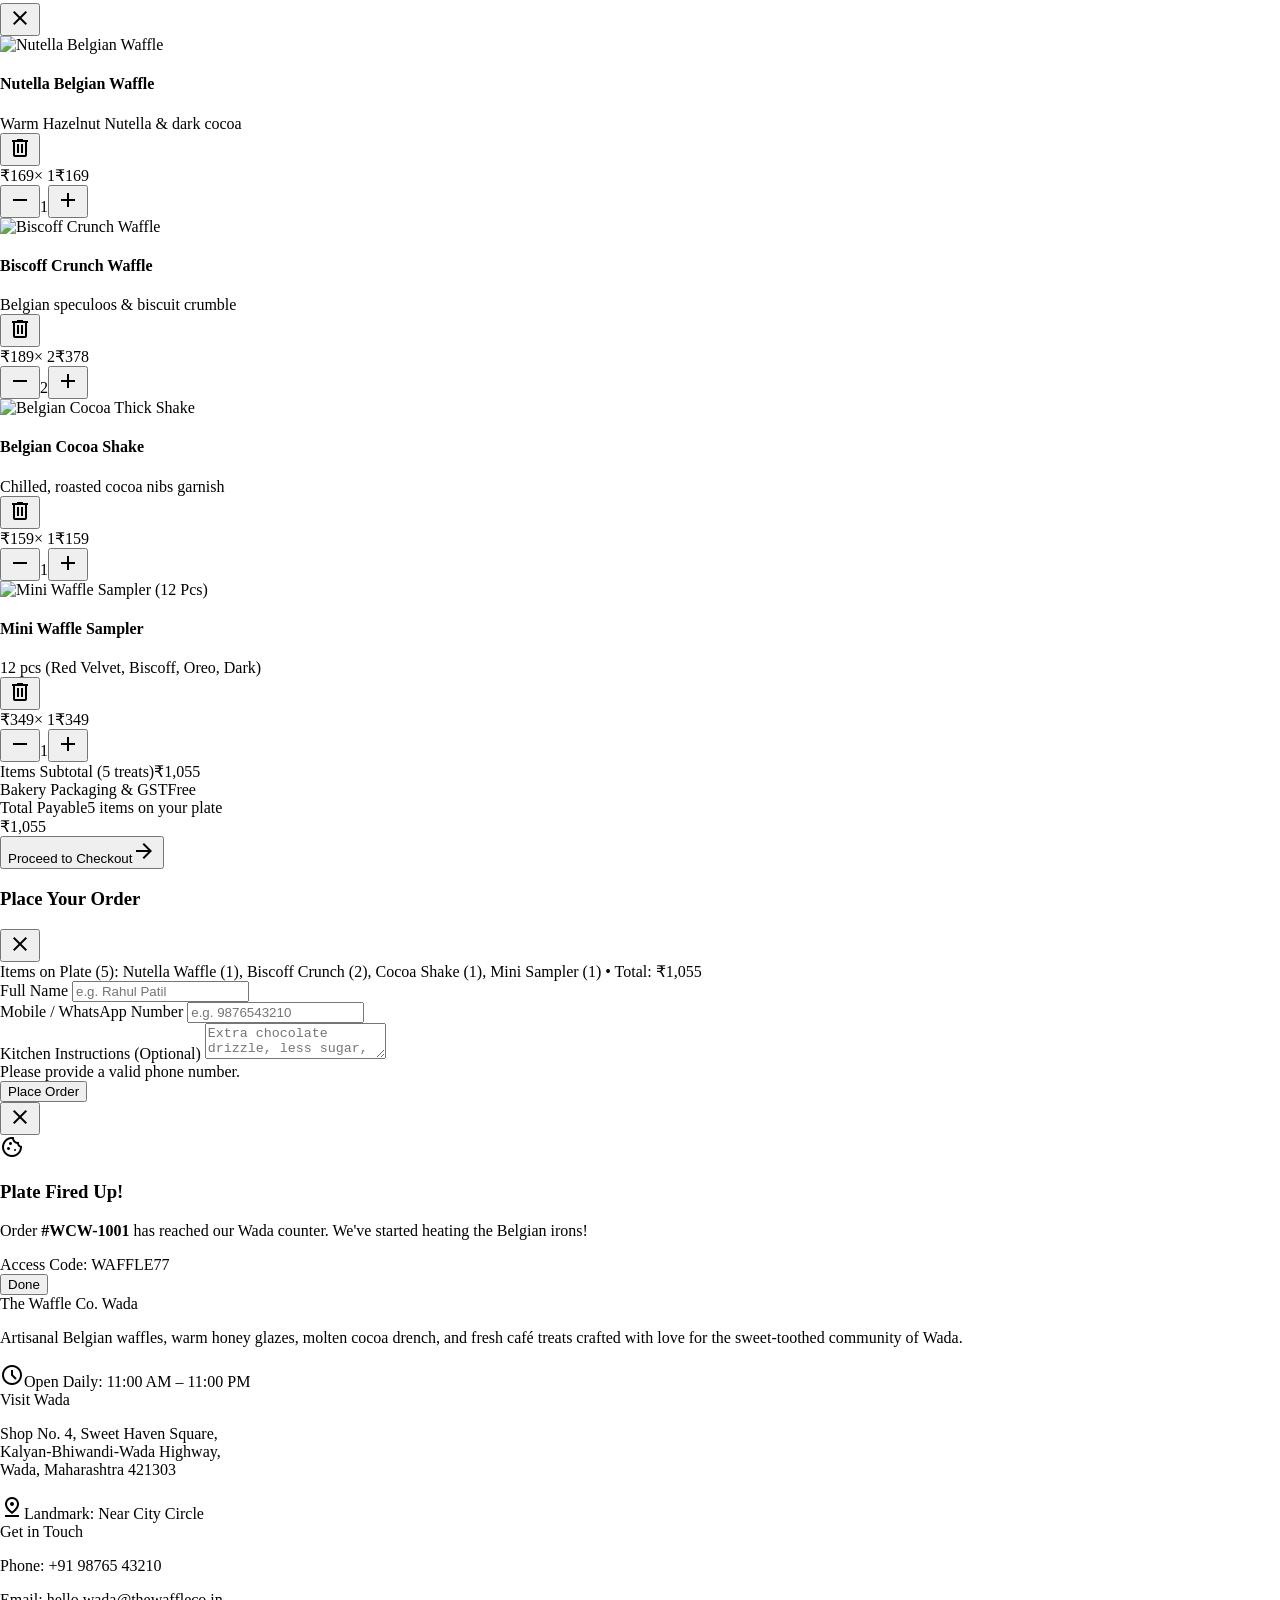
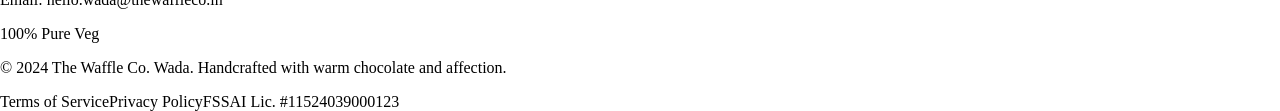
==== commit 4ab78603: "Rename Index.html to index.html" ====
--- a/index.html
+++ b/index.html
@@ -1,587 +1,677 @@
-<!DOCTYPE html>
-
-<html lang="en"><head><meta charset="utf-8"/><meta content="width=device-width, initial-scale=1.0" name="viewport"/><link href="https://fonts.googleapis.com" rel="preconnect"/><link crossorigin="" href="https://fonts.gstatic.com" rel="preconnect"/><link href="https://fonts.googleapis.com/css2?family=Plus+Jakarta+Sans:wght@400;600;700;800&amp;display=swap" rel="stylesheet"/><link href="https://fonts.googleapis.com/css2?family=Material+Symbols+Outlined:opsz,wght,FILL,GRAD@20..48,100..700,0..1,-50..200" rel="stylesheet"/>
-<link href="https://fonts.googleapis.com/css2?family=Material+Symbols+Outlined:wght,FILL@100..700,0..1&amp;display=swap" rel="stylesheet"/><style>@layer base{html,body{margin:0;padding:0;}body{overscroll-behavior:none;}main>:first-child{margin-top:0!important;}main>:last-child{margin-bottom:0!important;}}::-webkit-scrollbar{display:none;}</style><script src="https://cdn.tailwindcss.com"></script><script id="tailwind-config">tailwind.config={darkMode:"class",theme:{extend:{"colors":{"on-secondary-container":"#663500","primary-fixed":"#ffdad4","error":"#ba1a1a","outline":"#827472","on-tertiary-fixed-variant":"#920028","on-primary-fixed-variant":"#5b403c","on-error":"#ffffff","primary-container":"#3e2723","surface-container-low":"#faf2ee","secondary-container":"#fe932c","inverse-on-surface":"#f7efeb","tertiary":"#3a000a","surface-tint":"#745853","on-secondary-fixed":"#2f1500","on-error-container":"#93000a","surface-container-lowest":"#ffffff","tertiary-container":"#610017","secondary-fixed-dim":"#ffb77d","surface-bright":"#fff8f5","on-tertiary-container":"#ff5a6e","on-surface":"#1e1b19","tertiary-fixed":"#ffdada","on-surface-variant":"#504442","primary":"#271310","primary-fixed-dim":"#e3beb8","surface-container-high":"#eee7e3","on-secondary":"#ffffff","tertiary-fixed-dim":"#ffb3b6","background":"#fff8f5","on-tertiary-fixed":"#40000c","secondary":"#904d00","secondary-fixed":"#ffdcc3","surface-dim":"#e0d8d5","on-secondary-fixed-variant":"#6e3900","inverse-surface":"#33302d","surface-container":"#f4ece8","on-primary-fixed":"#2b1613","on-primary-container":"#ae8d87","inverse-primary":"#e3beb8","error-container":"#ffdad6","on-tertiary":"#ffffff","on-primary":"#ffffff","outline-variant":"#d3c3c0","surface-variant":"#e9e1dd","on-background":"#1e1b19","surface-container-highest":"#e9e1dd","surface":"#fff8f5"},"borderRadius":{"DEFAULT":"0.25rem","lg":"0.5rem","xl":"0.75rem","full":"9999px"},"spacing":{"gutter-mobile":"1rem","space-sm":"0.75rem","container-max":"1200px","space-3xl":"4.5rem","space-xs":"0.5rem","gutter-desktop":"1.5rem","space-lg":"1.5rem","space-2xl":"3rem","space-md":"1rem","space-2xs":"0.25rem","space-xl":"2rem"},"fontFamily":{"label-lg":["Plus Jakarta Sans"],"body-lg":["Plus Jakarta Sans"],"body-sm":["Plus Jakarta Sans"],"headline-lg":["Plus Jakarta Sans"],"headline-md":["Plus Jakarta Sans"],"headline-sm":["Plus Jakarta Sans"],"display-lg":["Plus Jakarta Sans"],"label-md":["Plus Jakarta Sans"],"label-sm":["Plus Jakarta Sans"],"display-lg-mobile":["Plus Jakarta Sans"],"headline-lg-mobile":["Plus Jakarta Sans"],"body-md":["Plus Jakarta Sans"]},"fontSize":{"label-lg":["14px",{"lineHeight":"18px","letterSpacing":"0.02em","fontWeight":"700"}],"body-lg":["16px",{"lineHeight":"26px","fontWeight":"400"}],"body-sm":["12px",{"lineHeight":"18px","fontWeight":"400"}],"headline-lg":["32px",{"lineHeight":"40px","letterSpacing":"-0.01em","fontWeight":"700"}],"headline-md":["22px",{"lineHeight":"28px","fontWeight":"700"}],"headline-sm":["18px",{"lineHeight":"24px","fontWeight":"600"}],"display-lg":["48px",{"lineHeight":"56px","letterSpacing":"-0.02em","fontWeight":"800"}],"label-md":["12px",{"lineHeight":"16px","letterSpacing":"0.03em","fontWeight":"600"}],"label-sm":["11px",{"lineHeight":"14px","letterSpacing":"0.04em","fontWeight":"700"}],"display-lg-mobile":["32px",{"lineHeight":"40px","letterSpacing":"-0.01em","fontWeight":"800"}],"headline-lg-mobile":["26px",{"lineHeight":"34px","letterSpacing":"0em","fontWeight":"700"}],"body-md":["14px",{"lineHeight":"22px","fontWeight":"400"}]}}}};</script></head><body class="bg-background font-body-md text-on-surface antialiased"><header class="fixed top-0 left-0 right-0 z-50 bg-surface/90 backdrop-blur-xl shadow-[0_4px_20px_rgba(62,39,35,0.06)]"><div class="h-20 max-w-container-max mx-auto px-gutter-desktop flex items-center justify-between gap-space-md"><div class="flex items-center gap-space-sm shrink-0"><img alt="The Waffle Co. Wada Logo" class="h-8 w-auto object-contain" src="https://lh3.googleusercontent.com/aida-public/[base64]"/><div class="flex flex-col"><span class="font-headline-sm text-headline-sm text-primary tracking-tight">The Waffle Co.</span><span class="font-label-sm text-label-sm text-secondary uppercase tracking-widest">Wada Store</span></div></div><nav class="hidden xl:flex items-center gap-space-xs" data-active-classes="bg-surface-container text-primary font-bold"><a aria-current="page" class="px-space-sm py-space-xs rounded-full transition-colors bg-surface-container text-primary font-bold" data-path="home" href="#">Home</a><a class="px-space-sm py-space-xs rounded-full font-label-md text-label-md text-on-surface-variant hover:text-on-surface hover:bg-surface-container-low transition-colors" data-path="menu" href="#">Menu</a><a class="px-space-sm py-space-xs rounded-full font-label-md text-label-md text-on-surface-variant hover:text-on-surface hover:bg-surface-container-low transition-colors" data-path="signature-specials" href="#">Signature Specials</a><a class="px-space-sm py-space-xs rounded-full font-label-md text-label-md text-on-surface-variant hover:text-on-surface hover:bg-surface-container-low transition-colors" data-path="about-our-kitchen" href="#">About Our Kitchen</a><a class="px-space-sm py-space-xs rounded-full font-label-md text-label-md text-on-surface-variant hover:text-on-surface hover:bg-surface-container-low transition-colors" data-path="visit-wada-store" href="#">Visit Wada Store</a><a class="px-space-sm py-space-xs rounded-full font-label-md text-label-md text-on-surface-variant hover:text-on-surface hover:bg-surface-container-low transition-colors" data-path="reviews" href="#">Reviews</a></nav><div class="flex items-center gap-space-sm shrink-0"><a class="hidden md:flex items-center gap-space-2xs px-space-md py-space-xs rounded-full font-label-md text-label-md text-secondary border border-secondary/30 hover:bg-surface-container transition-colors" href="tel:+918128461857"><span class="material-symbols-outlined text-[16px]">call</span><span>+91 8128461857</span></a><a class="flex items-center gap-space-2xs px-space-md py-space-xs rounded-full font-label-md text-label-md bg-secondary-container text-on-secondary-container shadow-[0_2px_8px_rgba(254,147,44,0.35)] hover:bg-secondary hover:text-on-secondary transition-all hover:scale-[1.02]" href="https://wa.me/918128461857" rel="noopener noreferrer" target="_blank"><span class="material-symbols-outlined text-[18px]">chat</span><span>Order on WhatsApp</span></a><div class="w-8 h-8 rounded-full bg-primary flex items-center justify-center"><span class="material-symbols-outlined text-on-primary text-[18px]">person</span></div></div></div></header><main class="w-full pt-20 bg-background"><div class="flex flex-col w-full">
-<!-- HERO SECTION -->
-<section class="relative w-full overflow-hidden bg-surface-bright py-space-2xl lg:py-space-3xl">
-<!-- Subtle Background Glow Orbs -->
-<div class="absolute -top-24 -left-20 w-96 h-96 rounded-full bg-secondary-fixed/40 blur-3xl pointer-events-none"></div>
-<div class="absolute top-1/2 -right-32 w-80 h-80 rounded-full bg-secondary-container/20 blur-3xl pointer-events-none"></div>
-<div class="max-w-container-max mx-auto px-gutter-desktop relative z-10">
-<div class="grid grid-cols-1 lg:grid-cols-12 gap-space-xl lg:gap-space-2xl items-center">
-<!-- Text Content -->
-<div class="lg:col-span-6 flex flex-col items-start gap-space-md">
-<div class="inline-flex items-center gap-space-xs px-space-sm py-space-2xs rounded-full bg-surface-container shadow-sm">
-<span class="flex h-2 w-2 rounded-full bg-secondary animate-pulse"></span>
-<span class="font-label-sm text-label-sm text-secondary uppercase tracking-wider">Freshly Griddled in Wada</span>
-<span class="text-outline-variant">•</span>
-<span class="font-label-sm text-label-sm text-on-surface-variant">100% Pure Veg Options</span>
-</div>
-<h1 class="font-display-lg text-display-lg text-primary tracking-tight">
-            Freshly Baked, Crispy &amp; <span class="text-secondary underline decoration-secondary-fixed-dim decoration-4 underline-offset-4">Irresistibly Decadent</span>
+<!DOCTYPE html><html lang="en" style=""><head><meta charset="utf-8"><meta content="width=device-width, initial-scale=1.0" name="viewport"><link href="https://fonts.googleapis.com/css2?family=Material+Symbols+Outlined:opsz,wght,FILL,GRAD@24,400,0,0" rel="stylesheet"><link href="https://fonts.googleapis.com" rel="preconnect"><link crossorigin="" href="https://fonts.gstatic.com" rel="preconnect"><link href="https://fonts.googleapis.com/css2?family=Plus+Jakarta+Sans:wght@400;600;700;800&amp;display=swap" rel="stylesheet">
+<link href="https://fonts.googleapis.com/css2?family=Material+Symbols+Outlined:wght,FILL@100..700,0..1&amp;display=swap" rel="stylesheet"><style>@layer base{html,body{margin:0;padding:0;}body{overscroll-behavior:none;}main>:first-child{margin-top:0!important;}main>:last-child{margin-bottom:0!important;}}::-webkit-scrollbar{display:none;}</style><script src="https://cdn.tailwindcss.com"></script><script id="tailwind-config">tailwind.config={darkMode:"class",theme:{extend:{colors:{"on-secondary-fixed":"#2f1500","secondary-fixed":"#ffdcc3","tertiary-fixed-dim":"#ffb3b6","on-secondary":"#ffffff","secondary-fixed-dim":"#ffb77d","outline-variant":"#d3c3c0","on-primary-container":"#ae8d87","surface":"#fff8f5","secondary":"#904d00","on-error-container":"#93000a","surface-variant":"#e9e1dd","primary-fixed":"#ffdad4","primary":"#271310","on-secondary-fixed-variant":"#6e3900","surface-container-low":"#faf2ee","on-error":"#ffffff","surface-tint":"#745853","on-primary-fixed":"#2b1613","primary-fixed-dim":"#e3beb8","surface-container-lowest":"#ffffff","surface-container":"#f4ece8","on-primary-fixed-variant":"#5b403c","surface-dim":"#e0d8d5","on-surface-variant":"#504442","inverse-surface":"#33302d","error":"#ba1a1a","on-tertiary-fixed":"#40000c","tertiary-container":"#610017","surface-container-high":"#eee7e3","surface-bright":"#fff8f5","on-surface":"#1e1b19","tertiary":"#3a000a","error-container":"#ffdad6","on-tertiary-fixed-variant":"#920028","outline":"#827472","background":"#fff8f5","primary-container":"#3e2723","on-tertiary":"#ffffff","on-secondary-container":"#663500","on-primary":"#ffffff","surface-container-highest":"#e9e1dd","inverse-primary":"#e3beb8","on-tertiary-container":"#ff5a6e","tertiary-fixed":"#ffdada","secondary-container":"#fe932c","inverse-on-surface":"#f7efeb","on-background":"#1e1b19"},borderRadius:{"DEFAULT":"0.25rem","lg":"0.5rem","xl":"0.75rem","full":"9999px"},spacing:{"gutter-desktop":"1.5rem","space-xl":"2rem","space-lg":"1.5rem","space-2xs":"0.25rem","space-2xl":"3rem","container-max":"1200px","gutter-mobile":"1rem","space-sm":"0.75rem","space-xs":"0.5rem","space-md":"1rem","space-3xl":"4.5rem"},fontFamily:{"body-md":["Plus Jakarta Sans"],"headline-lg":["Plus Jakarta Sans"],"body-lg":["Plus Jakarta Sans"],"headline-sm":["Plus Jakarta Sans"],"label-lg":["Plus Jakarta Sans"],"headline-lg-mobile":["Plus Jakarta Sans"],"label-sm":["Plus Jakarta Sans"],"body-sm":["Plus Jakarta Sans"],"display-lg-mobile":["Plus Jakarta Sans"],"headline-md":["Plus Jakarta Sans"],"label-md":["Plus Jakarta Sans"],"display-lg":["Plus Jakarta Sans"]},fontSize:{"body-md":["14px",{"lineHeight":"22px","fontWeight":"400"}],"headline-lg":["32px",{"lineHeight":"40px","letterSpacing":"-0.01em","fontWeight":"700"}],"body-lg":["16px",{"lineHeight":"26px","fontWeight":"400"}],"headline-sm":["18px",{"lineHeight":"24px","fontWeight":"600"}],"label-lg":["14px",{"lineHeight":"18px","letterSpacing":"0.02em","fontWeight":"700"}],"headline-lg-mobile":["26px",{"lineHeight":"34px","letterSpacing":"0em","fontWeight":"700"}],"label-sm":["11px",{"lineHeight":"14px","letterSpacing":"0.04em","fontWeight":"700"}],"body-sm":["12px",{"lineHeight":"18px","fontWeight":"400"}],"display-lg-mobile":["32px",{"lineHeight":"40px","letterSpacing":"-0.01em","fontWeight":"800"}],"headline-md":["22px",{"lineHeight":"28px","fontWeight":"700"}],"label-md":["12px",{"lineHeight":"16px","letterSpacing":"0.03em","fontWeight":"600"}],"display-lg":["48px",{"lineHeight":"56px","letterSpacing":"-0.02em","fontWeight":"800"}]}}}}</script></head><body class="bg-background font-body-md text-on-background antialiased selection:bg-secondary-fixed selection:text-on-secondary-fixed"><header class="fixed top-0 left-0 right-0 w-full z-50 bg-surface/90 backdrop-blur-xl shadow-[0_1px_8px_rgba(62,39,35,0.06)]"><div class="h-20 max-w-[1200px] mx-auto px-gutter-mobile lg:px-gutter-desktop flex items-center justify-between gap-space-md"><div class="flex items-center gap-space-sm"><img alt="A clean, modern brand emblem logo for &quot;The Waffle Co. Wada&quot;. Features a circular badge with a stylized golden Belgian waffle grid texture, a gentle swirl of melted chocolate or whipped cream, and bold warm espresso typography &quot;THE WAFFLE CO.&quot; with &quot;WADA&quot; underneath. Premium artisanal dessert cafe aesthetic, vector style on warm cream background.. Design context: - Primary color: #3e2723
+- Font: plusJakartaSans
+- Mode: light
+- Roundness: rounded-md
+. The logo should be visually consistent with these brand tokens." class="h-8 w-auto object-contain" src="https://lh3.googleusercontent.com/aida/[base64]"><div class="flex flex-col"><span class="font-headline-sm text-headline-sm text-primary tracking-tight leading-none">The Waffle Co.</span><span class="font-label-sm text-label-sm text-secondary uppercase tracking-widest leading-none mt-space-2xs">Wada Branch</span></div></div><nav class="hidden lg:flex items-center gap-space-md" data-active-classes="bg-primary-container text-on-primary font-bold rounded-full px-space-md py-space-xs shadow-sm"><a aria-current="page" class="transition-colors bg-primary-container text-on-primary font-bold rounded-full px-space-md py-space-xs shadow-sm" data-path="home" href="#home">Home</a><a class="text-on-surface-variant hover:text-on-surface font-label-lg text-label-lg transition-colors px-space-xs py-space-2xs" data-path="menu" href="#menu">Menu</a><a class="text-on-surface-variant hover:text-on-surface font-label-lg text-label-lg transition-colors px-space-xs py-space-2xs" data-path="moments" href="#gallery">Moments</a><a class="text-on-surface-variant hover:text-on-surface font-label-lg text-label-lg transition-colors px-space-xs py-space-2xs" data-path="visit-us" href="#location">Visit Us</a><a class="text-on-surface-variant hover:text-on-surface font-label-lg text-label-lg transition-colors px-space-xs py-space-2xs" data-path="track-plate" href="#track">Track Plate</a><a class="text-on-surface-variant hover:text-on-surface font-label-lg text-label-lg transition-colors px-space-xs py-space-2xs" data-path="feedback" href="#feedback">Feedback</a></nav><div class="flex items-center gap-space-sm"><button class="relative flex items-center gap-space-xs bg-primary-container text-on-primary hover:bg-primary px-space-md py-space-xs rounded-full transition-all duration-200 shadow-[0_4px_16px_-2px_rgba(62,39,35,0.15)] active:scale-95" id="cart-btn"><span class="material-symbols-outlined text-[20px]">shopping_bag</span><span class="font-label-lg text-label-lg hidden sm:inline">Your Plate</span><span class="flex items-center justify-center min-w-[20px] h-5 px-space-2xs bg-secondary-container text-on-secondary-container font-label-sm text-label-sm rounded-full" id="cartCount">5</span></button><div class="w-8 h-8 rounded-full bg-primary flex items-center justify-center"><span class="material-symbols-outlined text-on-primary text-[18px]">person</span></div></div></div></header><main class="w-full pt-20 bg-surface min-h-screen"><div class="flex flex-col w-full">
+<!-- HERO SECTION (#home) -->
+<section class="relative overflow-hidden pt-space-xl pb-space-3xl px-gutter-mobile lg:px-gutter-desktop max-w-[1200px] mx-auto w-full" id="home">
+<div class="grid grid-cols-1 lg:grid-cols-12 gap-space-xl items-center">
+<!-- Copy Column -->
+<div class="lg:col-span-7 flex flex-col items-start gap-space-md">
+<div class="inline-flex items-center gap-space-2xs px-space-sm py-space-2xs rounded-full bg-secondary-fixed text-on-secondary-fixed font-label-sm uppercase tracking-wider">
+<span class="w-2 h-2 rounded-full bg-secondary"></span>
+          WAFFLES • DESSERTS • DRINKS
+        </div>
+<h1 class="font-display-lg text-display-lg text-primary tracking-tight font-extrabold leading-tight">
+          Fresh Waffles,<br>
+<span class="text-secondary">Sweet Memories.</span>
 </h1>
 <p class="font-body-lg text-body-lg text-on-surface-variant max-w-xl">
-            Experience artisanal Belgian waffles, mini waffle platters, thick milkshakes, and sizzling dessert sundaes crafted right here in Wada, Maharashtra.
-          </p>
-<!-- Dual CTAs -->
-<div class="flex flex-wrap items-center gap-space-sm pt-space-xs w-full sm:w-auto">
-<a class="flex items-center justify-center gap-space-xs px-space-lg py-space-sm rounded-full bg-secondary-container text-on-secondary-container font-label-lg text-label-lg shadow-md hover:bg-secondary hover:text-on-secondary hover:scale-[1.02] transition-all" href="https://wa.me/918128461857?text=Hi%20The%20Waffle%20Co.%20Wada,%20I%20would%20like%20to%20place%20an%20order!" rel="noopener noreferrer" target="_blank">
-<span class="material-symbols-outlined text-[20px]">chat</span>
-<span>Order on WhatsApp</span>
+          Welcome to Wada's favorite artisanal sweet corner. Golden, crisp-outside Belgian waffle plates, drenched in pure molten cocoa, warm biscoff, and fresh scoops.
+        </p>
+<!-- CTA Action Buttons -->
+<div class="flex flex-wrap items-center gap-space-sm pt-space-xs">
+<a class="inline-flex items-center gap-space-xs px-space-xl py-space-sm bg-primary-container hover:bg-primary text-on-primary rounded-full font-label-lg transition-all transform hover:scale-[1.02] shadow-[0_8px_24px_-4px_rgba(62,39,35,0.25)]" href="#menu">
+<span class="">Explore Menu</span>
+<span class="material-symbols-outlined text-[18px]">arrow_forward</span>
 </a>
-<a class="flex items-center justify-center gap-space-2xs px-space-lg py-space-sm rounded-full bg-surface-container text-primary font-label-lg text-label-lg hover:bg-surface-container-high transition-all" href="#menu-catalog">
-<span>Explore Menu</span>
-<span class="material-symbols-outlined text-[18px]">arrow_downward</span>
+<a class="inline-flex items-center gap-space-xs px-space-lg py-space-sm bg-surface-container hover:bg-surface-container-high text-on-surface rounded-full font-label-lg transition-colors" href="#location">
+<span class="material-symbols-outlined text-[18px] text-secondary">location_on</span>
+<span class="">Find Us</span>
 </a>
 </div>
-<!-- Quick Metrics Bar -->
-<div class="grid grid-cols-3 gap-space-md pt-space-md w-full max-w-lg">
+<!-- Highlight Pillars -->
+<div class="grid grid-cols-3 gap-space-md w-full pt-space-lg">
+<div class="flex flex-col gap-space-2xs p-space-sm rounded-xl bg-surface-container-low">
+<span class="material-symbols-outlined text-secondary text-[26px]">bakery_dining</span>
+<span class="font-headline-sm text-headline-sm text-primary">Fresh Daily</span>
+<span class="font-body-sm text-body-sm text-on-surface-variant">Scratch batter griddled hot per order</span>
+</div>
+<div class="flex flex-col gap-space-2xs p-space-sm rounded-xl bg-surface-container-low">
+<span class="material-symbols-outlined text-secondary text-[26px]">cookie</span>
+<span class="font-headline-sm text-headline-sm text-primary">100% Pure Cocoa</span>
+<span class="font-body-sm text-body-sm text-on-surface-variant">Rich Belgian chocolate dips &amp; drizzles</span>
+</div>
+<div class="flex flex-col gap-space-2xs p-space-sm rounded-xl bg-surface-container-low">
+<span class="material-symbols-outlined text-secondary text-[26px]">bolt</span>
+<span class="font-headline-sm text-headline-sm text-primary">Quick Counter</span>
+<span class="font-body-sm text-body-sm text-on-surface-variant">Fresh off the iron in minutes</span>
+</div>
+</div>
+</div>
+<!-- Media Visual Presentation -->
+<div class="lg:col-span-5 relative flex flex-col gap-space-md">
+<div class="relative rounded-2xl overflow-hidden shadow-xl aspect-4/3 bg-surface-container">
+<img alt="Gourmet Nutella Belgian Waffle served hot with vanilla ice cream and fresh strawberries" class="w-full h-full object-cover transform hover:scale-105 transition-transform duration-500" src="https://lh3.googleusercontent.com/aida/[base64]">
+<div class="absolute bottom-space-sm left-space-sm px-space-sm py-space-2xs rounded-full bg-primary/80 backdrop-blur-md text-on-primary font-label-sm">
+            Signature Belgian Crisp
+          </div>
+</div>
+<div class="relative rounded-xl overflow-hidden shadow-md -mt-space-lg ml-space-xl z-10 bg-surface-container-lowest max-w-[80%]">
+<div class="flex items-center gap-space-sm p-space-xs">
+<img alt="Assorted mini waffle tasting platter garnished with Oreo, Lotus Biscoff, and velvet crumbles" class="w-20 h-20 rounded-lg object-cover flex-shrink-0" src="https://lh3.googleusercontent.com/aida/[base64]">
 <div class="flex flex-col">
-<span class="font-headline-md text-headline-md text-primary">100%</span>
-<span class="font-label-sm text-label-sm text-on-surface-variant">Fresh Daily Batter</span>
-</div>
+<span class="font-label-sm text-secondary uppercase tracking-widest">Patron Favorite</span>
+<span class="font-headline-sm text-headline-sm text-primary leading-snug">Party Platter Selection</span>
+<span class="font-body-sm text-body-sm text-on-surface-variant">12 custom artisan bites</span>
+</div>
+</div>
+</div>
+</div>
+</div>
+</section>
+<!-- MENU SECTION (#menu) -->
+<section class="w-full bg-surface-container-low py-space-3xl px-gutter-mobile lg:px-gutter-desktop" id="menu">
+<div class="max-w-[1200px] mx-auto flex flex-col gap-space-xl">
+<!-- Section Header -->
+<div class="flex flex-col md:flex-row md:items-end justify-between gap-space-sm">
+<div class="flex flex-col gap-space-2xs">
+<span class="font-label-lg text-label-lg text-secondary uppercase tracking-wider">OUR MENU</span>
+<h2 class="font-display-lg text-headline-lg text-primary tracking-tight">Made Fresh. Served Happy.</h2>
+<p class="font-body-md text-body-md text-on-surface-variant">Pick your favorite treat, add it to your plate, and place your order.</p>
+</div>
+<!-- Filter Bar -->
+<div class="flex flex-wrap items-center gap-space-xs overflow-x-auto pb-space-2xs" id="filters">
+<button class="filter-btn active px-space-md py-space-2xs rounded-full font-label-md bg-primary-container text-on-primary shadow-sm transition-all" data-filter="all">All Treats</button>
+<button class="filter-btn px-space-md py-space-2xs rounded-full font-label-md bg-surface-container text-on-surface hover:bg-surface-container-high transition-all" data-filter="classic">Classic Waffles</button>
+<button class="filter-btn px-space-md py-space-2xs rounded-full font-label-md bg-surface-container text-on-surface hover:bg-surface-container-high transition-all" data-filter="chocolate">Chocolate Special</button>
+<button class="filter-btn px-space-md py-space-2xs rounded-full font-label-md bg-surface-container text-on-surface hover:bg-surface-container-high transition-all" data-filter="dessert">Desserts</button>
+<button class="filter-btn px-space-md py-space-2xs rounded-full font-label-md bg-surface-container text-on-surface hover:bg-surface-container-high transition-all" data-filter="drinks">Drinks</button>
+</div>
+</div>
+<!-- Menu Grid Container -->
+<div class="grid grid-cols-1 sm:grid-cols-2 lg:grid-cols-3 gap-space-lg" id="menuGrid">
+<!-- Dish Card 1 -->
+<div class="group bg-surface-container-lowest rounded-2xl overflow-hidden shadow-sm hover:shadow-xl transition-all duration-300 flex flex-col justify-between" data-category="chocolate">
+<div>
+<div class="relative w-full aspect-16/10 overflow-hidden bg-surface-container">
+<img class="w-full h-full object-cover group-hover:scale-105 transition-transform duration-300" data-alt="Close up of a crisp square Belgian waffle completely covered with rich melted Nutella, fresh bright red strawberry slices, and dusted with powdered sugar on a ceramic artisanal café plate, warm natural morning cafe lighting." src="https://lh3.googleusercontent.com/aida-public/[base64]">
+<span class="absolute top-space-xs right-space-xs px-space-xs py-space-2xs bg-tertiary-container text-on-tertiary-container rounded-full font-label-sm shadow-sm">Bestseller</span>
+<span class="absolute bottom-space-xs left-space-xs px-space-xs py-space-2xs bg-surface/90 text-on-surface rounded-md font-label-sm">Belgian Crispy</span>
+</div>
+<div class="p-space-md flex flex-col gap-space-2xs">
+<div class="flex items-center justify-between">
+<h3 class="font-headline-sm text-headline-sm text-primary">Nutella Belgian Waffle</h3>
+<span class="inline-flex items-center justify-center w-4 h-4 rounded-sm border border-[#16A34A] p-0.5"><span class="w-1.5 h-1.5 rounded-full bg-[#16A34A]"></span></span>
+</div>
+<p class="font-body-sm text-body-sm text-on-surface-variant line-clamp-2">Lush warmed Hazelnut Nutella spread loaded over golden gridded dough with dark cocoa sprinkles.</p>
+</div>
+</div>
+<div class="px-space-md pb-space-md pt-space-xs flex items-center justify-between">
+<span class="font-headline-sm text-headline-sm text-secondary font-bold">₹169</span>
+<button class="add-to-plate-btn inline-flex items-center gap-space-2xs px-space-md py-space-xs bg-primary-container hover:bg-primary text-on-primary rounded-full font-label-md transition-colors active:scale-95 shadow-sm" onclick="addToCart('Nutella Belgian Waffle', 169)">
+<span class="material-symbols-outlined text-[16px]">add</span>
+<span class="">Add to Plate</span>
+</button>
+</div>
+</div>
+<!-- Dish Card 2 -->
+<div class="group bg-surface-container-lowest rounded-2xl overflow-hidden shadow-sm hover:shadow-xl transition-all duration-300 flex flex-col justify-between" data-category="classic">
+<div>
+<div class="relative w-full aspect-16/10 overflow-hidden bg-surface-container">
+<img class="w-full h-full object-cover group-hover:scale-105 transition-transform duration-300" data-alt="Golden Belgian waffle smothered in golden Lotus Biscoff butter spread and topped with crushed caramel biscuit crunch and cream swirls on an artisanal dessert table, soft warm cafe interior in background." src="https://lh3.googleusercontent.com/aida-public/[base64]">
+<span class="absolute top-space-xs right-space-xs px-space-xs py-space-2xs bg-secondary-container text-on-secondary-container rounded-full font-label-sm shadow-sm">Chef Special</span>
+<span class="absolute bottom-space-xs left-space-xs px-space-xs py-space-2xs bg-surface/90 text-on-surface rounded-md font-label-sm">Caramelized</span>
+</div>
+<div class="p-space-md flex flex-col gap-space-2xs">
+<div class="flex items-center justify-between">
+<h3 class="font-headline-sm text-headline-sm text-primary">Biscoff Crunch Waffle</h3>
+<span class="inline-flex items-center justify-center w-4 h-4 rounded-sm border border-[#16A34A] p-0.5"><span class="w-1.5 h-1.5 rounded-full bg-[#16A34A]"></span></span>
+</div>
+<p class="font-body-sm text-body-sm text-on-surface-variant line-clamp-2">Caramelized Belgian speculoos cream topped with crunchy crushed biscuits and warm cinnamon dust.</p>
+</div>
+</div>
+<div class="px-space-md pb-space-md pt-space-xs flex items-center justify-between">
+<span class="font-headline-sm text-headline-sm text-secondary font-bold">₹189</span>
+<button class="add-to-plate-btn inline-flex items-center gap-space-2xs px-space-md py-space-xs bg-primary-container hover:bg-primary text-on-primary rounded-full font-label-md transition-colors active:scale-95 shadow-sm" onclick="addToCart('Biscoff Crunch Waffle', 189)">
+<span class="material-symbols-outlined text-[16px]">add</span>
+<span class="">Add to Plate</span>
+</button>
+</div>
+</div>
+<!-- Dish Card 3 -->
+<div class="group bg-surface-container-lowest rounded-2xl overflow-hidden shadow-sm hover:shadow-xl transition-all duration-300 flex flex-col justify-between" data-category="chocolate">
+<div>
+<div class="relative w-full aspect-16/10 overflow-hidden bg-surface-container">
+<img class="w-full h-full object-cover group-hover:scale-105 transition-transform duration-300" data-alt="Triple dark and milk chocolate drenched Belgian waffle layered with dark fudge brownie chunks and Belgian chocolate chips on a brown wood table, premium indulgence." src="https://lh3.googleusercontent.com/aida-public/[base64]">
+<span class="absolute top-space-xs right-space-xs px-space-xs py-space-2xs bg-tertiary text-on-tertiary rounded-full font-label-sm shadow-sm">Decadent</span>
+<span class="absolute bottom-space-xs left-space-xs px-space-xs py-space-2xs bg-surface/90 text-on-surface rounded-md font-label-sm">Triple Chocolate</span>
+</div>
+<div class="p-space-md flex flex-col gap-space-2xs">
+<div class="flex items-center justify-between">
+<h3 class="font-headline-sm text-headline-sm text-primary">Triple Chocolate Brownie</h3>
+<span class="inline-flex items-center justify-center w-4 h-4 rounded-sm border border-[#16A34A] p-0.5"><span class="w-1.5 h-1.5 rounded-full bg-[#16A34A]"></span></span>
+</div>
+<p class="font-body-sm text-body-sm text-on-surface-variant line-clamp-2">Dark chocolate batter, melted Belgian milk layer, and crumbles of freshly baked walnut brownies.</p>
+</div>
+</div>
+<div class="px-space-md pb-space-md pt-space-xs flex items-center justify-between">
+<span class="font-headline-sm text-headline-sm text-secondary font-bold">₹199</span>
+<button class="add-to-plate-btn inline-flex items-center gap-space-2xs px-space-md py-space-xs bg-primary-container hover:bg-primary text-on-primary rounded-full font-label-md transition-colors active:scale-95 shadow-sm" onclick="addToCart('Triple Chocolate Brownie', 199)">
+<span class="material-symbols-outlined text-[16px]">add</span>
+<span class="">Add to Plate</span>
+</button>
+</div>
+</div>
+<!-- Dish Card 4 -->
+<div class="group bg-surface-container-lowest rounded-2xl overflow-hidden shadow-sm hover:shadow-xl transition-all duration-300 flex flex-col justify-between" data-category="dessert">
+<div>
+<div class="relative w-full aspect-16/10 overflow-hidden bg-surface-container">
+<img alt="Platter of miniature assorted bite sized Belgian waffles with various colorful toppings and glazes on a speckled ceramic tray" class="w-full h-full object-cover group-hover:scale-105 transition-transform duration-300" src="https://lh3.googleusercontent.com/aida/[base64]">
+<span class="absolute top-space-xs right-space-xs px-space-xs py-space-2xs bg-secondary-fixed text-on-secondary-fixed rounded-full font-label-sm shadow-sm">Platter</span>
+</div>
+<div class="p-space-md flex flex-col gap-space-2xs">
+<div class="flex items-center justify-between">
+<h3 class="font-headline-sm text-headline-sm text-primary">Mini Waffle Sampler (12 Pcs)</h3>
+<span class="inline-flex items-center justify-center w-4 h-4 rounded-sm border border-[#16A34A] p-0.5"><span class="w-1.5 h-1.5 rounded-full bg-[#16A34A]"></span></span>
+</div>
+<p class="font-body-sm text-body-sm text-on-surface-variant line-clamp-2">Assorted platter: Red Velvet cream, Biscoff crunch, Oreo swirl, and Dark Ganache mini-waffles.</p>
+</div>
+</div>
+<div class="px-space-md pb-space-md pt-space-xs flex items-center justify-between">
+<span class="font-headline-sm text-headline-sm text-secondary font-bold">₹349</span>
+<button class="add-to-plate-btn inline-flex items-center gap-space-2xs px-space-md py-space-xs bg-primary-container hover:bg-primary text-on-primary rounded-full font-label-md transition-colors active:scale-95 shadow-sm" onclick="addToCart('Mini Waffle Sampler (12 Pcs)', 349)">
+<span class="material-symbols-outlined text-[16px]">add</span>
+<span class="">Add to Plate</span>
+</button>
+</div>
+</div>
+<!-- Dish Card 5 -->
+<div class="group bg-surface-container-lowest rounded-2xl overflow-hidden shadow-sm hover:shadow-xl transition-all duration-300 flex flex-col justify-between" data-category="drinks">
+<div>
+<div class="relative w-full aspect-16/10 overflow-hidden bg-surface-container">
+<img class="w-full h-full object-cover group-hover:scale-105 transition-transform duration-300" data-alt="Thick gourmet iced Belgian dark chocolate milkshake in a tall chilled glass jar with whipped cream mountain, chocolate drizzle, and waffle wafer stick on vintage wood counter." src="https://lh3.googleusercontent.com/aida-public/[base64]">
+<span class="absolute top-space-xs right-space-xs px-space-xs py-space-2xs bg-surface-container-highest text-on-surface rounded-full font-label-sm shadow-sm">Chilled</span>
+</div>
+<div class="p-space-md flex flex-col gap-space-2xs">
+<div class="flex items-center justify-between">
+<h3 class="font-headline-sm text-headline-sm text-primary">Belgian Cocoa Thick Shake</h3>
+<span class="inline-flex items-center justify-center w-4 h-4 rounded-sm border border-[#16A34A] p-0.5"><span class="w-1.5 h-1.5 rounded-full bg-[#16A34A]"></span></span>
+</div>
+<p class="font-body-sm text-body-sm text-on-surface-variant line-clamp-2">Blended with premium chocolate cream, whole dairy, and garnished with roasted cocoa nips.</p>
+</div>
+</div>
+<div class="px-space-md pb-space-md pt-space-xs flex items-center justify-between">
+<span class="font-headline-sm text-headline-sm text-secondary font-bold">₹159</span>
+<button class="add-to-plate-btn inline-flex items-center gap-space-2xs px-space-md py-space-xs bg-primary-container hover:bg-primary text-on-primary rounded-full font-label-md transition-colors active:scale-95 shadow-sm" onclick="addToCart('Belgian Cocoa Thick Shake', 159)">
+<span class="material-symbols-outlined text-[16px]">add</span>
+<span class="">Add to Plate</span>
+</button>
+</div>
+</div>
+<!-- Dish Card 6 -->
+<div class="group bg-surface-container-lowest rounded-2xl overflow-hidden shadow-sm hover:shadow-xl transition-all duration-300 flex flex-col justify-between" data-category="classic">
+<div>
+<div class="relative w-full aspect-16/10 overflow-hidden bg-surface-container">
+<img class="w-full h-full object-cover group-hover:scale-105 transition-transform duration-300" data-alt="Warm golden Belgian butter waffle smothered in wild amber blossom honey with a side scoop of Madagascar vanilla gelato on a rustic ceramic plate." src="https://lh3.googleusercontent.com/aida-public/[base64]">
+<span class="absolute top-space-xs right-space-xs px-space-xs py-space-2xs bg-secondary-fixed text-on-secondary-fixed rounded-full font-label-sm shadow-sm">Pure Gold</span>
+</div>
+<div class="p-space-md flex flex-col gap-space-2xs">
+<div class="flex items-center justify-between">
+<h3 class="font-headline-sm text-headline-sm text-primary">Honey Butter &amp; Vanilla Scoop</h3>
+<span class="inline-flex items-center justify-center w-4 h-4 rounded-sm border border-[#16A34A] p-0.5"><span class="w-1.5 h-1.5 rounded-full bg-[#16A34A]"></span></span>
+</div>
+<p class="font-body-sm text-body-sm text-on-surface-variant line-clamp-2">Melted country churned butter, pure amber blossom honey, and a silky rich vanilla scoop.</p>
+</div>
+</div>
+<div class="px-space-md pb-space-md pt-space-xs flex items-center justify-between">
+<span class="font-headline-sm text-headline-sm text-secondary font-bold">₹149</span>
+<button class="add-to-plate-btn inline-flex items-center gap-space-2xs px-space-md py-space-xs bg-primary-container hover:bg-primary text-on-primary rounded-full font-label-md transition-colors active:scale-95 shadow-sm" onclick="addToCart('Honey Butter &amp; Vanilla Scoop', 149)">
+<span class="material-symbols-outlined text-[16px]">add</span>
+<span class="">Add to Plate</span>
+</button>
+</div>
+</div>
+</div>
+</div>
+</section>
+<!-- MOMENTS / GALLERY SECTION (#gallery) -->
+<section class="py-space-3xl px-gutter-mobile lg:px-gutter-desktop max-w-[1200px] mx-auto w-full" id="gallery">
+<div class="flex flex-col gap-space-lg">
+<div class="flex flex-col gap-space-2xs text-center max-w-xl mx-auto">
+<span class="font-label-lg text-label-lg text-secondary uppercase tracking-widest">WADA CAFE MOMENTS</span>
+<h2 class="font-display-lg text-headline-lg text-primary tracking-tight">Warm Lights &amp; Sweet Delights</h2>
+<p class="font-body-md text-body-md text-on-surface-variant">Peek into our cozy cafe ambiance, our kitchen in action, and delicious waffle memories created in Wada.</p>
+</div>
+<!-- Asymmetric Mosaic Grid -->
+<div class="grid grid-cols-1 md:grid-cols-3 gap-space-md">
+<div class="relative rounded-2xl overflow-hidden aspect-4/3 md:aspect-auto md:row-span-2 shadow-sm group">
+<img alt="Fresh waffle with chocolate spread and vanilla scoop served in warm cafe atmosphere" class="w-full h-full object-cover group-hover:scale-105 transition-transform duration-500" src="https://lh3.googleusercontent.com/aida/[base64]">
+<div class="absolute inset-0 bg-gradient-to-t from-primary/80 via-transparent to-transparent flex items-end p-space-md">
+<span class="text-on-primary font-headline-sm text-headline-sm">Signature Belgian Drizzle</span>
+</div>
+</div>
+<div class="relative rounded-2xl overflow-hidden aspect-4/3 shadow-sm group">
+<img alt="Platter of colorful decorated mini waffles displayed on cozy wooden counter" class="w-full h-full object-cover group-hover:scale-105 transition-transform duration-500" src="https://lh3.googleusercontent.com/aida/[base64]">
+<div class="absolute inset-0 bg-gradient-to-t from-primary/80 via-transparent to-transparent flex items-end p-space-md">
+<span class="text-on-primary font-headline-sm text-headline-sm">The Mini Tasting Platter</span>
+</div>
+</div>
+<div class="relative rounded-2xl overflow-hidden aspect-4/3 shadow-sm group">
+<img class="w-full h-full object-cover group-hover:scale-105 transition-transform duration-500" data-alt="Warm interior view of a modern boutique dessert cafe in evening, pendant lights, wooden communal tables, couples and youth enjoying waffles, cozy amber atmosphere." src="https://lh3.googleusercontent.com/aida-public/[base64]">
+<div class="absolute inset-0 bg-gradient-to-t from-primary/80 via-transparent to-transparent flex items-end p-space-md">
+<span class="text-on-primary font-headline-sm text-headline-sm">Wada Cafe Ambience</span>
+</div>
+</div>
+<div class="relative rounded-2xl overflow-hidden aspect-4/3 md:col-span-2 shadow-sm group">
+<img class="w-full h-full object-cover group-hover:scale-105 transition-transform duration-500" data-alt="Chilled thick chocolate milkshakes with whipped cream next to freshly griddled crispy waffles on rustic wood, with baristas preparing drinks in background." src="https://lh3.googleusercontent.com/aida-public/[base64]">
+<div class="absolute inset-0 bg-gradient-to-t from-primary/80 via-transparent to-transparent flex items-end p-space-md">
+<span class="text-on-primary font-headline-sm text-headline-sm">Cold Shakes &amp; Fresh Batter</span>
+</div>
+</div>
+</div>
+</div>
+</section>
+<!-- TRACK YOUR ORDER SECTION (#track) -->
+<section class="py-space-3xl px-gutter-mobile lg:px-gutter-desktop bg-surface-container w-full" id="track">
+<div class="max-w-[800px] mx-auto flex flex-col gap-space-lg">
+<div class="text-center flex flex-col gap-space-2xs">
+<span class="font-label-lg text-label-lg text-secondary uppercase tracking-widest">LIVE KITCHEN STATUS</span>
+<h2 class="font-display-lg text-headline-lg text-primary tracking-tight">Where's My Waffle?</h2>
+<p class="font-body-md text-body-md text-on-surface-variant">Enter your order ID and secret access pin to see your plate's live progress.</p>
+</div>
+<!-- Track Form Card -->
+<div class="bg-surface-container-lowest p-space-xl rounded-2xl shadow-sm flex flex-col gap-space-md">
+<form class="grid grid-cols-1 sm:grid-cols-12 gap-space-sm" id="trackForm" onsubmit="event.preventDefault(); window.mockTrackOrder();">
+<div class="sm:col-span-6 flex flex-col gap-space-2xs">
+<label class="font-label-sm text-on-surface-variant uppercase" for="trackOrderNumber">Order Number</label>
+<input class="w-full px-space-md py-space-sm rounded-xl bg-surface-container text-on-surface font-body-md outline-none focus:ring-2 focus:ring-secondary transition-all" id="trackOrderNumber" placeholder="Order number e.g. WCW-1001" type="text">
+</div>
+<div class="sm:col-span-4 flex flex-col gap-space-2xs">
+<label class="font-label-sm text-on-surface-variant uppercase" for="trackAccessCode">Access Code</label>
+<input class="w-full px-space-md py-space-sm rounded-xl bg-surface-container text-on-surface font-body-md outline-none focus:ring-2 focus:ring-secondary transition-all" id="trackAccessCode" placeholder="Order code" type="text">
+</div>
+<div class="sm:col-span-2 flex flex-col justify-end">
+<button class="w-full py-space-sm bg-primary-container hover:bg-primary text-on-primary font-label-lg rounded-xl transition-all shadow-sm flex items-center justify-center gap-space-2xs" type="submit">
+<span class="material-symbols-outlined text-[18px]">search</span>
+<span class="">Track</span>
+</button>
+</div>
+</form>
+<div class="feedback-message error-message hidden px-space-md py-space-xs rounded-lg bg-error-container text-on-error-container font-body-sm" id="trackError">
+          Please check your Order Number and Access Code.
+        </div>
+<!-- Live Status Card -->
+<div class="flex flex-col gap-space-lg pt-space-md" id="trackResult">
+<div class="flex items-center justify-between pb-space-sm border-b border-surface-variant">
+<div>
+<span class="font-label-sm text-on-surface-variant uppercase">Tracking Order</span>
+<h4 class="font-headline-sm text-headline-sm text-primary">#WCW-1001</h4>
+</div>
+<span class="px-space-sm py-space-2xs rounded-full bg-secondary-fixed text-on-secondary-fixed font-label-sm">In The Griddle</span>
+</div>
+<!-- Stepper Track Bar -->
+<div class="relative flex items-center justify-between w-full">
+<div class="absolute left-0 top-1/2 -translate-y-1/2 h-1 bg-surface-variant w-full z-0"></div>
+<div class="absolute left-0 top-1/2 -translate-y-1/2 h-1 bg-secondary w-1/2 z-0 transition-all duration-500"></div>
+<!-- Step 1: Pending -->
+<div class="relative z-10 flex flex-col items-center gap-space-2xs">
+<div class="w-8 h-8 rounded-full bg-secondary text-on-secondary flex items-center justify-center shadow-sm">
+<span class="material-symbols-outlined text-[16px]">check</span>
+</div>
+<span class="font-label-sm text-label-sm text-primary">Pending</span>
+</div>
+<!-- Step 2: Accepted -->
+<div class="relative z-10 flex flex-col items-center gap-space-2xs">
+<div class="w-8 h-8 rounded-full bg-secondary text-on-secondary flex items-center justify-center shadow-sm">
+<span class="material-symbols-outlined text-[16px]">check</span>
+</div>
+<span class="font-label-sm text-label-sm text-primary">Accepted</span>
+</div>
+<!-- Step 3: Preparing (Active) -->
+<div class="relative z-10 flex flex-col items-center gap-space-2xs">
+<div class="w-8 h-8 rounded-full bg-secondary-container text-on-secondary-container flex items-center justify-center ring-4 ring-secondary-fixed">
+<span class="material-symbols-outlined text-[16px] animate-spin">rotate_right</span>
+</div>
+<span class="font-label-sm text-label-sm text-secondary font-bold">Preparing</span>
+</div>
+<!-- Step 4: Ready -->
+<div class="relative z-10 flex flex-col items-center gap-space-2xs">
+<div class="w-8 h-8 rounded-full bg-surface-variant text-on-surface-variant flex items-center justify-center">
+<span class="material-symbols-outlined text-[16px]">notifications</span>
+</div>
+<span class="font-label-sm text-label-sm text-on-surface-variant">Ready</span>
+</div>
+<!-- Step 5: Delivered -->
+<div class="relative z-10 flex flex-col items-center gap-space-2xs">
+<div class="w-8 h-8 rounded-full bg-surface-variant text-on-surface-variant flex items-center justify-center">
+<span class="material-symbols-outlined text-[16px]">done_all</span>
+</div>
+<span class="font-label-sm text-label-sm text-on-surface-variant">Delivered</span>
+</div>
+</div>
+</div>
+</div>
+</div>
+</section>
+<!-- LOCATION & VISIT US SECTION (#location) -->
+<section class="py-space-3xl px-gutter-mobile lg:px-gutter-desktop max-w-[1200px] mx-auto w-full" id="location">
+<div class="grid grid-cols-1 lg:grid-cols-12 gap-space-xl items-center">
+<!-- Details Column -->
+<div class="lg:col-span-5 flex flex-col gap-space-md">
+<span class="font-label-lg text-label-lg text-secondary uppercase tracking-widest">FIND OUR STORE</span>
+<h2 class="font-display-lg text-headline-lg text-primary tracking-tight">Visit Us in Wada</h2>
+<div class="flex flex-col gap-space-md pt-space-xs">
+<!-- Address Item -->
+<div class="flex items-start gap-space-sm">
+<div class="w-10 h-10 rounded-xl bg-surface-container flex items-center justify-center flex-shrink-0 text-secondary">
+<span class="material-symbols-outlined">pin_drop</span>
+</div>
+<div>
+<h4 class="font-headline-sm text-headline-sm text-primary">Store Address</h4>
+<p class="font-body-md text-body-md text-on-surface-variant mt-space-2xs">The Waffle Co. Wada, Wada, Palghar District, Maharashtra, India</p>
+</div>
+</div>
+<!-- Hours Item -->
+<div class="flex items-start gap-space-sm">
+<div class="w-10 h-10 rounded-xl bg-surface-container flex items-center justify-center flex-shrink-0 text-secondary">
+<span class="material-symbols-outlined">schedule</span>
+</div>
+<div>
+<h4 class="font-headline-sm text-headline-sm text-primary">Opening Hours</h4>
+<p class="font-body-md text-body-md text-on-surface-variant mt-space-2xs">Mon – Sun: 11:00 AM – 10:30 PM</p>
+<span class="inline-flex items-center gap-space-2xs text-secondary font-label-sm mt-1">
+<span class="w-2 h-2 rounded-full bg-[#16A34A] animate-pulse"></span> Open Daily For Dine-in &amp; Takeaway
+              </span>
+</div>
+</div>
+<!-- Phone Item -->
+<div class="flex items-start gap-space-sm">
+<div class="w-10 h-10 rounded-xl bg-surface-container flex items-center justify-center flex-shrink-0 text-secondary">
+<span class="material-symbols-outlined">call</span>
+</div>
+<div>
+<h4 class="font-headline-sm text-headline-sm text-primary">Call Us</h4>
+<a class="font-body-md text-body-md text-secondary hover:underline mt-space-2xs block" href="tel:+919999999999">+91 99999 99999</a>
+</div>
+</div>
+<!-- Socials and Direct WhatsApp -->
+<div class="pt-space-sm flex items-center gap-space-sm">
+<a class="inline-flex items-center gap-space-xs px-space-md py-space-xs bg-[#16A34A] text-white rounded-full font-label-md shadow-md hover:bg-[#15803d] transition-all" href="https://wa.me/919999999999" target="_blank">
+<span class="material-symbols-outlined text-[18px]">chat</span>
+<span class="">WhatsApp Us</span>
+</a>
+<a class="w-10 h-10 rounded-full bg-surface-container hover:bg-surface-container-high flex items-center justify-center text-on-surface transition-colors" href="#" title="Instagram">
+<span class="material-symbols-outlined text-[20px]">photo_camera</span>
+</a>
+<a class="w-10 h-10 rounded-full bg-surface-container hover:bg-surface-container-high flex items-center justify-center text-on-surface transition-colors" href="#" title="Facebook">
+<span class="material-symbols-outlined text-[20px]">share</span>
+</a>
+</div>
+</div>
+</div>
+<!-- Map Card View -->
+<div class="lg:col-span-7">
+<div class="w-full h-80 lg:h-96 rounded-2xl overflow-hidden shadow-lg relative bg-surface-container" data-location="Wada, Palghar District, Maharashtra, India" style="background-image: url('https://lh3.googleusercontent.com/aida-public/[base64]')">
+<div class="absolute top-space-md left-space-md bg-surface/90 backdrop-blur-md px-space-md py-space-xs rounded-xl shadow-md flex items-center gap-space-xs">
+<span class="material-symbols-outlined text-secondary text-[20px]">restaurant</span>
 <div class="flex flex-col">
-<span class="font-headline-md text-headline-md text-primary">15+</span>
-<span class="font-label-sm text-label-sm text-on-surface-variant">Belgian Flavours</span>
-</div>
-<div class="flex flex-col">
-<span class="font-headline-md text-headline-md text-secondary">4.9 ★</span>
-<span class="font-label-sm text-label-sm text-on-surface-variant">1,200+ Wada Reviews</span>
-</div>
-</div>
-</div>
-<!-- Visual Content with Overlapping Badge Elements -->
-<div class="lg:col-span-6 relative flex justify-center">
-<div class="relative w-full max-w-[500px] aspect-[4/3] rounded-xl overflow-hidden shadow-xl bg-surface-container">
-<img alt="Fresh Belgian Chocolate Strawberry Waffle with Vanilla Ice Cream" class="w-full h-full object-cover transform hover:scale-105 transition-transform duration-700 ease-out" src="https://lh3.googleusercontent.com/aida-public/[base64]"/>
-<div class="absolute inset-0 bg-gradient-to-t from-primary-container/60 via-transparent to-transparent"></div>
-</div>
-<!-- Floating Badge 1: Rating -->
-<div class="absolute -bottom-4 left-2 sm:left-6 bg-surface-bright/95 backdrop-blur-md px-space-md py-space-xs rounded-xl shadow-lg flex items-center gap-space-sm">
-<div class="w-10 h-10 rounded-full bg-secondary-container/30 flex items-center justify-center text-secondary font-bold">
-<span class="material-symbols-outlined text-[20px]" style="font-variation-settings: 'FILL' 1;">star</span>
-</div>
-<div class="flex flex-col">
-<span class="font-label-lg text-label-lg text-primary">4.9 / 5 Rating</span>
-<span class="font-body-sm text-body-sm text-on-surface-variant">1,200+ Wada Foodies</span>
-</div>
-</div>
-<!-- Floating Badge 2: Veg Badge -->
-<div class="absolute -top-4 right-2 sm:right-6 bg-surface-bright/95 backdrop-blur-md px-space-md py-space-xs rounded-full shadow-md flex items-center gap-space-2xs">
-<span class="w-3.5 h-3.5 rounded-sm border border-green-600 flex items-center justify-center p-0.5">
-<span class="w-2 h-2 rounded-full bg-green-600"></span>
-</span>
-<span class="font-label-sm text-label-sm text-primary font-bold">100% Pure Veg Menu Available</span>
-</div>
-</div>
-</div>
-<!-- Trust Pillars Row -->
-<div class="grid grid-cols-1 md:grid-cols-3 gap-space-md mt-space-2xl pt-space-lg">
-<div class="p-space-md rounded-xl bg-surface-container-low flex items-center gap-space-md">
-<div class="w-12 h-12 rounded-full bg-secondary-fixed flex items-center justify-center text-secondary shrink-0">
-<span class="material-symbols-outlined text-[24px]">bakery_dining</span>
-</div>
-<div class="flex flex-col">
-<span class="font-headline-sm text-headline-sm text-primary">Fresh Batter Daily</span>
-<span class="font-body-sm text-body-sm text-on-surface-variant">Prepared every morning. No preservatives, no reheats.</span>
-</div>
-</div>
-<div class="p-space-md rounded-xl bg-surface-container-low flex items-center gap-space-md">
-<div class="w-12 h-12 rounded-full bg-secondary-fixed flex items-center justify-center text-secondary shrink-0">
-<span class="material-symbols-outlined text-[24px]">cookie</span>
-</div>
-<div class="flex flex-col">
-<span class="font-headline-sm text-headline-sm text-primary">Pure Belgian Couverture</span>
-<span class="font-body-sm text-body-sm text-on-surface-variant">Silky, authentic chocolate melted directly on crisp irons.</span>
-</div>
-</div>
-<div class="p-space-md rounded-xl bg-surface-container-low flex items-center gap-space-md">
-<div class="w-12 h-12 rounded-full bg-secondary-fixed flex items-center justify-center text-secondary shrink-0">
-<span class="material-symbols-outlined text-[24px]">moped</span>
-</div>
-<div class="flex flex-col">
-<span class="font-headline-sm text-headline-sm text-primary">Express Wada Takeaway</span>
-<span class="font-body-sm text-body-sm text-on-surface-variant">Crisp heat-vent packaging delivered hot across Wada town.</span>
+<span class="font-label-sm text-primary font-bold">The Waffle Co. Wada</span>
+<span class="font-body-sm text-on-surface-variant text-[11px]">Palghar Highway Corner</span>
+</div>
 </div>
 </div>
 </div>
 </div>
 </section>
-<!-- BESTSELLERS & MENU CAROUSEL / GRID -->
-<section class="w-full py-space-2xl bg-surface-container-low" id="menu-catalog">
-<div class="max-w-container-max mx-auto px-gutter-desktop">
-<div class="flex flex-col md:flex-row md:items-end justify-between gap-space-sm mb-space-lg">
+<!-- FEEDBACK SECTION (#feedback) -->
+<section class="py-space-3xl px-gutter-mobile lg:px-gutter-desktop bg-surface-container-low w-full" id="feedback">
+<div class="max-w-[700px] mx-auto flex flex-col gap-space-lg">
+<div class="text-center flex flex-col gap-space-2xs">
+<span class="font-label-lg text-label-lg text-secondary uppercase tracking-widest">GUEST REVIEWS</span>
+<h2 class="font-display-lg text-headline-lg text-primary tracking-tight">How Was Your Sweet Plate?</h2>
+<p class="font-body-md text-body-md text-on-surface-variant">We make every waffle with care. Share your warm review and help us keep Wada smiling!</p>
+</div>
+<div class="bg-surface-container-lowest p-space-xl rounded-2xl shadow-sm flex flex-col gap-space-md">
+<form class="flex flex-col gap-space-md" id="feedbackForm" onsubmit="event.preventDefault(); window.submitFeedback();">
 <div class="flex flex-col gap-space-2xs">
-<span class="font-label-sm text-label-sm text-secondary uppercase tracking-widest font-bold">Chef's Signature Selection</span>
-<h2 class="font-headline-lg text-headline-lg text-primary">Freshly Baked Bestsellers</h2>
-</div>
-<p class="font-body-md text-body-md text-on-surface-variant max-w-md">
-          Every waffle is griddled fresh upon ordering, locking in a golden crunch outside and cloud-soft fluff inside.
-        </p>
-</div>
-<!-- Category Filter Tabs -->
-<div class="flex items-center gap-space-xs overflow-x-auto pb-space-sm scrollbar-none" id="menu-tabs">
-<button class="menu-tab-btn active px-space-md py-space-xs rounded-full font-label-md text-label-md bg-primary text-on-primary shadow-sm whitespace-nowrap transition-all" onclick="filterMenu('all', this)">
-          All Offerings
+<label class="font-label-sm text-on-surface-variant uppercase" for="name">Your Name</label>
+<input class="w-full px-space-md py-space-sm rounded-xl bg-surface-container text-on-surface font-body-md outline-none focus:ring-2 focus:ring-secondary transition-all" id="name" placeholder="e.g. Ananya Deshmukh" required="" type="text">
+</div>
+<div class="flex flex-col gap-space-2xs">
+<label class="font-label-sm text-on-surface-variant uppercase">Rating</label>
+<div class="flex items-center gap-space-xs" id="stars">
+<button class="text-secondary hover:scale-110 transition-transform" data-rating="1" onclick="setRating(1)" type="button">
+<span class="material-symbols-outlined text-[28px]" style="font-variation-settings: 'FILL' 1;">star</span>
+</button>
+<button class="text-secondary hover:scale-110 transition-transform" data-rating="2" onclick="setRating(2)" type="button">
+<span class="material-symbols-outlined text-[28px]" style="font-variation-settings: 'FILL' 1;">star</span>
+</button>
+<button class="text-secondary hover:scale-110 transition-transform" data-rating="3" onclick="setRating(3)" type="button">
+<span class="material-symbols-outlined text-[28px]" style="font-variation-settings: 'FILL' 1;">star</span>
+</button>
+<button class="text-secondary hover:scale-110 transition-transform" data-rating="4" onclick="setRating(4)" type="button">
+<span class="material-symbols-outlined text-[28px]" style="font-variation-settings: 'FILL' 1;">star</span>
+</button>
+<button class="text-secondary hover:scale-110 transition-transform" data-rating="5" onclick="setRating(5)" type="button">
+<span class="material-symbols-outlined text-[28px]" style="font-variation-settings: 'FILL' 1;">star</span>
+</button>
+</div>
+</div>
+<div class="flex flex-col gap-space-2xs">
+<label class="font-label-sm text-on-surface-variant uppercase" for="comment">Your Thoughts</label>
+<textarea class="w-full px-space-md py-space-sm rounded-xl bg-surface-container text-on-surface font-body-md outline-none focus:ring-2 focus:ring-secondary transition-all resize-none" id="comment" placeholder="Tell us about the crunch, chocolate, or service..." rows="3"></textarea>
+</div>
+<button class="w-full py-space-sm bg-primary-container hover:bg-primary text-on-primary font-label-lg rounded-xl transition-all shadow-sm" type="submit">
+            Submit Feedback
+          </button>
+</form>
+<div class="hidden px-space-md py-space-sm rounded-xl bg-secondary-fixed text-on-secondary-fixed font-body-sm text-center" id="feedbackMessage">
+          Thank you for sharing the sweet love! Your feedback is recorded.
+        </div>
+</div>
+</div>
+</section>
+<!-- "YOUR PLATE" CART DRAWER OVERLAY & ASIDE -->
+<div class="fixed inset-0 bg-black/50 z-50 transition-opacity duration-300 opacity-0 pointer-events-none" id="drawerOverlay" onclick="toggleCartDrawer(false)"></div>
+<aside class="fixed top-0 right-0 w-full sm:w-[420px] h-full bg-surface-container-lowest z-50 shadow-2xl flex flex-col justify-between transition-transform duration-300 translate-x-full" id="cartDrawer">
+<!-- Drawer Header -->
+<div class="p-space-lg border-b border-surface-variant flex items-center justify-between">
+<div class="flex items-center gap-space-xs">
+<span class="material-symbols-outlined text-secondary">shopping_bag</span>
+<h3 class="font-headline-md text-headline-md text-primary">Your Plate</h3>
+</div>
+<button class="w-8 h-8 rounded-full bg-surface-container hover:bg-surface-container-high flex items-center justify-center text-on-surface transition-colors" id="cartCloseBtn" onclick="toggleCartDrawer(false)">
+<span class="material-symbols-outlined text-[20px]">close</span>
+</button>
+</div>
+<!-- Drawer Items List -->
+<div class="flex-1 overflow-y-auto p-space-lg flex flex-col gap-space-md" id="cartItems"><div class="flex flex-col gap-space-xs p-space-sm rounded-xl bg-surface-container-low border border-surface-variant/50 shadow-sm"><div class="flex items-start gap-space-sm"><img src="https://lh3.googleusercontent.com/aida-public/[base64]" alt="Nutella Belgian Waffle" class="w-16 h-16 rounded-lg object-cover flex-shrink-0 bg-surface-container"><div class="flex-1 flex flex-col"><div class="flex items-start justify-between gap-space-2xs"><div class="flex flex-col"><div class="flex items-center gap-space-2xs"><span class="inline-flex items-center justify-center w-3.5 h-3.5 rounded-sm border border-[#16A34A] p-0.5"><span class="w-1 h-1 rounded-full bg-[#16A34A]"></span></span><h4 class="font-headline-sm text-headline-sm text-primary leading-tight">Nutella Belgian Waffle</h4></div><span class="font-body-sm text-body-sm text-on-surface-variant">Warm Hazelnut Nutella &amp; dark cocoa</span></div><button class="text-on-surface-variant hover:text-error transition-colors p-0.5" title="Remove item"><span class="material-symbols-outlined text-[18px]">delete</span></button></div><div class="flex items-center justify-between mt-space-xs pt-space-2xs border-t border-surface-variant/40"><div class="flex items-center gap-space-2xs"><span class="font-label-sm text-on-surface-variant">₹169</span><span class="text-[11px] text-on-surface-variant">× 1</span><span class="font-headline-sm text-headline-sm text-secondary font-bold ml-space-2xs">₹169</span></div><div class="flex items-center gap-space-2xs bg-surface-container rounded-full px-space-2xs py-1"><button class="w-6 h-6 rounded-full bg-surface-container-lowest flex items-center justify-center text-primary hover:bg-surface transition-colors"><span class="material-symbols-outlined text-[14px]">remove</span></button><span class="font-label-md px-space-xs text-primary font-bold">1</span><button class="w-6 h-6 rounded-full bg-surface-container-lowest flex items-center justify-center text-primary hover:bg-surface transition-colors"><span class="material-symbols-outlined text-[14px]">add</span></button></div></div></div></div></div><div class="flex flex-col gap-space-xs p-space-sm rounded-xl bg-surface-container-low border border-surface-variant/50 shadow-sm"><div class="flex items-start gap-space-sm"><img src="https://lh3.googleusercontent.com/aida-public/[base64]" alt="Biscoff Crunch Waffle" class="w-16 h-16 rounded-lg object-cover flex-shrink-0 bg-surface-container"><div class="flex-1 flex flex-col"><div class="flex items-start justify-between gap-space-2xs"><div class="flex flex-col"><div class="flex items-center gap-space-2xs"><span class="inline-flex items-center justify-center w-3.5 h-3.5 rounded-sm border border-[#16A34A] p-0.5"><span class="w-1 h-1 rounded-full bg-[#16A34A]"></span></span><h4 class="font-headline-sm text-headline-sm text-primary leading-tight">Biscoff Crunch Waffle</h4></div><span class="font-body-sm text-body-sm text-on-surface-variant">Belgian speculoos &amp; biscuit crumble</span></div><button class="text-on-surface-variant hover:text-error transition-colors p-0.5" title="Remove item"><span class="material-symbols-outlined text-[18px]">delete</span></button></div><div class="flex items-center justify-between mt-space-xs pt-space-2xs border-t border-surface-variant/40"><div class="flex items-center gap-space-2xs"><span class="font-label-sm text-on-surface-variant">₹189</span><span class="text-[11px] text-on-surface-variant">× 2</span><span class="font-headline-sm text-headline-sm text-secondary font-bold ml-space-2xs">₹378</span></div><div class="flex items-center gap-space-2xs bg-surface-container rounded-full px-space-2xs py-1"><button class="w-6 h-6 rounded-full bg-surface-container-lowest flex items-center justify-center text-primary hover:bg-surface transition-colors"><span class="material-symbols-outlined text-[14px]">remove</span></button><span class="font-label-md px-space-xs text-primary font-bold">2</span><button class="w-6 h-6 rounded-full bg-surface-container-lowest flex items-center justify-center text-primary hover:bg-surface transition-colors"><span class="material-symbols-outlined text-[14px]">add</span></button></div></div></div></div></div><div class="flex flex-col gap-space-xs p-space-sm rounded-xl bg-surface-container-low border border-surface-variant/50 shadow-sm"><div class="flex items-start gap-space-sm"><img src="https://lh3.googleusercontent.com/aida-public/[base64]" alt="Belgian Cocoa Thick Shake" class="w-16 h-16 rounded-lg object-cover flex-shrink-0 bg-surface-container"><div class="flex-1 flex flex-col"><div class="flex items-start justify-between gap-space-2xs"><div class="flex flex-col"><div class="flex items-center gap-space-2xs"><span class="inline-flex items-center justify-center w-3.5 h-3.5 rounded-sm border border-[#16A34A] p-0.5"><span class="w-1 h-1 rounded-full bg-[#16A34A]"></span></span><h4 class="font-headline-sm text-headline-sm text-primary leading-tight">Belgian Cocoa Shake</h4></div><span class="font-body-sm text-body-sm text-on-surface-variant">Chilled, roasted cocoa nibs garnish</span></div><button class="text-on-surface-variant hover:text-error transition-colors p-0.5" title="Remove item"><span class="material-symbols-outlined text-[18px]">delete</span></button></div><div class="flex items-center justify-between mt-space-xs pt-space-2xs border-t border-surface-variant/40"><div class="flex items-center gap-space-2xs"><span class="font-label-sm text-on-surface-variant">₹159</span><span class="text-[11px] text-on-surface-variant">× 1</span><span class="font-headline-sm text-headline-sm text-secondary font-bold ml-space-2xs">₹159</span></div><div class="flex items-center gap-space-2xs bg-surface-container rounded-full px-space-2xs py-1"><button class="w-6 h-6 rounded-full bg-surface-container-lowest flex items-center justify-center text-primary hover:bg-surface transition-colors"><span class="material-symbols-outlined text-[14px]">remove</span></button><span class="font-label-md px-space-xs text-primary font-bold">1</span><button class="w-6 h-6 rounded-full bg-surface-container-lowest flex items-center justify-center text-primary hover:bg-surface transition-colors"><span class="material-symbols-outlined text-[14px]">add</span></button></div></div></div></div></div><div class="flex flex-col gap-space-xs p-space-sm rounded-xl bg-surface-container-low border border-surface-variant/50 shadow-sm"><div class="flex items-start gap-space-sm"><img src="https://lh3.googleusercontent.com/aida/[base64]" alt="Mini Waffle Sampler (12 Pcs)" class="w-16 h-16 rounded-lg object-cover flex-shrink-0 bg-surface-container"><div class="flex-1 flex flex-col"><div class="flex items-start justify-between gap-space-2xs"><div class="flex flex-col"><div class="flex items-center gap-space-2xs"><span class="inline-flex items-center justify-center w-3.5 h-3.5 rounded-sm border border-[#16A34A] p-0.5"><span class="w-1 h-1 rounded-full bg-[#16A34A]"></span></span><h4 class="font-headline-sm text-headline-sm text-primary leading-tight">Mini Waffle Sampler</h4></div><span class="font-body-sm text-body-sm text-on-surface-variant">12 pcs (Red Velvet, Biscoff, Oreo, Dark)</span></div><button class="text-on-surface-variant hover:text-error transition-colors p-0.5" title="Remove item"><span class="material-symbols-outlined text-[18px]">delete</span></button></div><div class="flex items-center justify-between mt-space-xs pt-space-2xs border-t border-surface-variant/40"><div class="flex items-center gap-space-2xs"><span class="font-label-sm text-on-surface-variant">₹349</span><span class="text-[11px] text-on-surface-variant">× 1</span><span class="font-headline-sm text-headline-sm text-secondary font-bold ml-space-2xs">₹349</span></div><div class="flex items-center gap-space-2xs bg-surface-container rounded-full px-space-2xs py-1"><button class="w-6 h-6 rounded-full bg-surface-container-lowest flex items-center justify-center text-primary hover:bg-surface transition-colors"><span class="material-symbols-outlined text-[14px]">remove</span></button><span class="font-label-md px-space-xs text-primary font-bold">1</span><button class="w-6 h-6 rounded-full bg-surface-container-lowest flex items-center justify-center text-primary hover:bg-surface transition-colors"><span class="material-symbols-outlined text-[14px]">add</span></button></div></div></div></div></div></div>
+<!-- Drawer Footer -->
+<div class="p-space-lg border-t border-surface-variant bg-surface-container-low flex flex-col gap-space-md"><div class="flex flex-col gap-space-xs"><div class="flex items-center justify-between text-on-surface-variant font-body-sm"><span class="">Items Subtotal (5 treats)</span><span class="font-semibold text-on-surface">₹1,055</span></div><div class="flex items-center justify-between text-on-surface-variant font-body-sm"><span class="">Bakery Packaging &amp; GST</span><span class="text-[#16A34A] font-semibold">Free</span></div><div class="flex items-center justify-between pt-space-xs border-t border-surface-variant"><div class="flex flex-col"><span class="font-headline-sm text-headline-sm text-primary font-bold">Total Payable</span><span class="text-[11px] text-on-surface-variant">5 items on your plate</span></div><span class="font-headline-md text-headline-md text-secondary font-bold" id="cartSubtotal">₹1,055</span></div></div><button class="w-full py-space-sm bg-primary-container hover:bg-primary text-on-primary font-label-lg rounded-xl transition-all shadow-md flex items-center justify-center gap-space-2xs" id="checkoutBtn" onclick="openCheckoutModal()"><span class="">Proceed to Checkout</span><span class="material-symbols-outlined text-[18px]">arrow_forward</span></button></div>
+</aside>
+<!-- CHECKOUT MODAL OVERLAY -->
+<div class="fixed inset-0 bg-black/60 z-50 flex items-center justify-center p-gutter-mobile transition-opacity duration-300 opacity-0 pointer-events-none" id="checkoutOverlay">
+<div class="bg-surface-container-lowest max-w-[500px] w-full rounded-2xl shadow-2xl p-space-xl flex flex-col gap-space-md relative max-h-[90vh] overflow-y-auto">
+<div class="flex items-center justify-between">
+<h3 class="font-headline-md text-headline-md text-primary">Place Your Order</h3>
+<button class="w-8 h-8 rounded-full bg-surface-container hover:bg-surface-container-high flex items-center justify-center text-on-surface transition-colors" id="checkoutCloseBtn" onclick="closeCheckoutModal()">
+<span class="material-symbols-outlined text-[20px]">close</span>
+</button>
+</div>
+<div class="p-space-sm rounded-xl bg-surface-container-low text-on-surface-variant font-body-sm" id="checkoutSummary">Items on Plate (5): Nutella Waffle (1), Biscoff Crunch (2), Cocoa Shake (1), Mini Sampler (1) • Total: ₹1,055</div>
+<form class="flex flex-col gap-space-sm" id="checkoutForm" onsubmit="event.preventDefault(); window.submitOrder();">
+<div class="flex flex-col gap-space-2xs">
+<label class="font-label-sm text-on-surface-variant uppercase" for="checkoutName">Full Name</label>
+<input class="w-full px-space-md py-space-sm rounded-xl bg-surface-container text-on-surface font-body-md outline-none focus:ring-2 focus:ring-secondary" id="checkoutName" placeholder="e.g. Rahul Patil" required="" type="text">
+</div>
+<div class="flex flex-col gap-space-2xs">
+<label class="font-label-sm text-on-surface-variant uppercase" for="checkoutPhone">Mobile / WhatsApp Number</label>
+<input class="w-full px-space-md py-space-sm rounded-xl bg-surface-container text-on-surface font-body-md outline-none focus:ring-2 focus:ring-secondary" id="checkoutPhone" placeholder="e.g. 9876543210" required="" type="tel">
+</div>
+<div class="flex flex-col gap-space-2xs">
+<label class="font-label-sm text-on-surface-variant uppercase" for="checkoutNote">Kitchen Instructions (Optional)</label>
+<textarea class="w-full px-space-md py-space-sm rounded-xl bg-surface-container text-on-surface font-body-md outline-none focus:ring-2 focus:ring-secondary resize-none" id="checkoutNote" placeholder="Extra chocolate drizzle, less sugar, etc." rows="2"></textarea>
+</div>
+<div class="hidden px-space-md py-space-2xs rounded-lg bg-error-container text-on-error-container font-body-sm" id="checkoutError">
+          Please provide a valid phone number.
+        </div>
+<button class="w-full py-space-sm bg-primary-container hover:bg-primary text-on-primary font-label-lg rounded-xl transition-all shadow-md mt-space-xs" type="submit">
+          Place Order
         </button>
-<button class="menu-tab-btn px-space-md py-space-xs rounded-full font-label-md text-label-md bg-surface text-on-surface hover:bg-surface-container whitespace-nowrap transition-all" onclick="filterMenu('waffles', this)">
-          Belgian Waffles
-        </button>
-<button class="menu-tab-btn px-space-md py-space-xs rounded-full font-label-md text-label-md bg-surface text-on-surface hover:bg-surface-container whitespace-nowrap transition-all" onclick="filterMenu('platters', this)">
-          Mini Platters
-        </button>
-<button class="menu-tab-btn px-space-md py-space-xs rounded-full font-label-md text-label-md bg-surface text-on-surface hover:bg-surface-container whitespace-nowrap transition-all" onclick="filterMenu('sundaes', this)">
-          Waffle Sundaes
-        </button>
-<button class="menu-tab-btn px-space-md py-space-xs rounded-full font-label-md text-label-md bg-surface text-on-surface hover:bg-surface-container whitespace-nowrap transition-all" onclick="filterMenu('shakes', this)">
-          Beverages &amp; Shakes
-        </button>
-</div>
-<!-- Menu Grid -->
-<div class="grid grid-cols-1 sm:grid-cols-2 lg:grid-cols-3 gap-space-md mt-space-lg" id="dishes-grid">
-<!-- Card 1: Death by Belgian Chocolate -->
-<div class="menu-item-card flex flex-col bg-surface-bright rounded-xl overflow-hidden shadow-sm hover:shadow-md transition-all group" data-category="waffles sundaes">
-<div class="relative aspect-[4/3] w-full overflow-hidden bg-surface-container">
-<img alt="Death by Belgian Chocolate Waffle" class="w-full h-full object-cover group-hover:scale-105 transition-transform duration-500" src="https://lh3.googleusercontent.com/aida-public/[base64]"/>
-<div class="absolute top-space-xs left-space-xs flex gap-space-2xs">
-<span class="px-space-xs py-space-2xs rounded-full bg-tertiary-container text-on-tertiary-container font-label-sm text-label-sm font-bold">Bestseller</span>
-<span class="p-1 rounded bg-surface-bright shadow-sm flex items-center justify-center">
-<span class="w-2.5 h-2.5 rounded-full bg-green-600"></span>
-</span>
-</div>
-<div class="absolute bottom-space-xs right-space-xs px-space-xs py-space-2xs rounded-lg bg-primary-container/85 backdrop-blur-md text-surface-bright font-label-lg text-label-lg font-bold">
-              ₹149
-            </div>
-</div>
-<div class="p-space-md flex flex-col flex-grow justify-between gap-space-sm">
-<div class="flex flex-col gap-space-2xs">
-<div class="flex items-center justify-between">
-<h3 class="font-headline-sm text-headline-sm text-primary">Death by Belgian Chocolate</h3>
-</div>
-<p class="font-body-sm text-body-sm text-on-surface-variant line-clamp-2">
-                Double dark couverture chocolate drizzle, roasted choco chips, dusted sugar, and creamy Madagascar vanilla scoop.
-              </p>
-</div>
-<a class="w-full py-space-xs px-space-sm rounded-full bg-surface-container text-primary font-label-md text-label-md flex items-center justify-center gap-space-2xs hover:bg-secondary-container hover:text-on-secondary-container transition-colors" href="https://wa.me/918128461857?text=Hello%20The%20Waffle%20Co.%20Wada,%20I%20want%20to%20order%20Death%20by%20Belgian%20Chocolate%20Waffle%20(₹149)" rel="noopener noreferrer" target="_blank">
-<span class="material-symbols-outlined text-[18px]">add_shopping_cart</span>
-<span>Add to WhatsApp Order</span>
-</a>
-</div>
-</div>
-<!-- Card 2: Party Mini Waffle Platter (6 pcs) -->
-<div class="menu-item-card flex flex-col bg-surface-bright rounded-xl overflow-hidden shadow-sm hover:shadow-md transition-all group" data-category="platters">
-<div class="relative aspect-[4/3] w-full overflow-hidden bg-surface-container">
-<img alt="Party Mini Waffle Platter 6 Pieces" class="w-full h-full object-cover group-hover:scale-105 transition-transform duration-500" src="https://lh3.googleusercontent.com/aida-public/[base64]"/>
-<div class="absolute top-space-xs left-space-xs flex gap-space-2xs">
-<span class="px-space-xs py-space-2xs rounded-full bg-secondary text-on-secondary font-label-sm text-label-sm font-bold">Wada Special</span>
-<span class="p-1 rounded bg-surface-bright shadow-sm flex items-center justify-center">
-<span class="w-2.5 h-2.5 rounded-full bg-green-600"></span>
-</span>
-</div>
-<div class="absolute bottom-space-xs right-space-xs px-space-xs py-space-2xs rounded-lg bg-primary-container/85 backdrop-blur-md text-surface-bright font-label-lg text-label-lg font-bold">
-              ₹249
-            </div>
-</div>
-<div class="p-space-md flex flex-col flex-grow justify-between gap-space-sm">
-<div class="flex flex-col gap-space-2xs">
-<h3 class="font-headline-sm text-headline-sm text-primary">Party Mini Platter (6 Pcs)</h3>
-<p class="font-body-sm text-body-sm text-on-surface-variant line-clamp-2">
-                A tasting feast: Lotus Biscoff, Nutella Hazelnut, White Berry, Oreo Cookie Crunch, and Red Velvet glaze.
-              </p>
-</div>
-<a class="w-full py-space-xs px-space-sm rounded-full bg-surface-container text-primary font-label-md text-label-md flex items-center justify-center gap-space-2xs hover:bg-secondary-container hover:text-on-secondary-container transition-colors" href="https://wa.me/918128461857?text=Hello%20The%20Waffle%20Co.%20Wada,%20I%20want%20to%20order%20Party%20Mini%20Waffle%20Platter%20(₹249)" rel="noopener noreferrer" target="_blank">
-<span class="material-symbols-outlined text-[18px]">add_shopping_cart</span>
-<span>Add to WhatsApp Order</span>
-</a>
-</div>
-</div>
-<!-- Card 3: Lotus Biscoff Crumble Waffle -->
-<div class="menu-item-card flex flex-col bg-surface-bright rounded-xl overflow-hidden shadow-sm hover:shadow-md transition-all group" data-category="waffles">
-<div class="relative aspect-[4/3] w-full overflow-hidden bg-surface-container">
-<img class="w-full h-full object-cover group-hover:scale-105 transition-transform duration-500" data-alt="A macro food photography shot of a warm golden Belgian waffle slathered with rich Lotus Biscoff speculoos spread, caramel drizzle, and crushed caramelized biscuit crunches on a rustic ceramic plate in warm café lighting." src="https://lh3.googleusercontent.com/aida-public/[base64]"/>
-<div class="absolute top-space-xs left-space-xs flex gap-space-2xs">
-<span class="px-space-xs py-space-2xs rounded-full bg-secondary-fixed text-on-secondary-fixed font-label-sm text-label-sm font-bold">Top Pick</span>
-<span class="p-1 rounded bg-surface-bright shadow-sm flex items-center justify-center">
-<span class="w-2.5 h-2.5 rounded-full bg-green-600"></span>
-</span>
-</div>
-<div class="absolute bottom-space-xs right-space-xs px-space-xs py-space-2xs rounded-lg bg-primary-container/85 backdrop-blur-md text-surface-bright font-label-lg text-label-lg font-bold">
-              ₹169
-            </div>
-</div>
-<div class="p-space-md flex flex-col flex-grow justify-between gap-space-sm">
-<div class="flex flex-col gap-space-2xs">
-<h3 class="font-headline-sm text-headline-sm text-primary">Lotus Biscoff Crumble</h3>
-<p class="font-body-sm text-body-sm text-on-surface-variant line-clamp-2">
-                Warm authentic Belgian waffle spread with creamy speculoos butter, caramel sauce, and crunchy Biscoff crumbs.
-              </p>
-</div>
-<a class="w-full py-space-xs px-space-sm rounded-full bg-surface-container text-primary font-label-md text-label-md flex items-center justify-center gap-space-2xs hover:bg-secondary-container hover:text-on-secondary-container transition-colors" href="https://wa.me/918128461857?text=Hello%20The%20Waffle%20Co.%20Wada,%20I%20want%20to%20order%20Lotus%20Biscoff%20Crumble%20Waffle%20(₹169)" rel="noopener noreferrer" target="_blank">
-<span class="material-symbols-outlined text-[18px]">add_shopping_cart</span>
-<span>Add to WhatsApp Order</span>
-</a>
-</div>
-</div>
-<!-- Card 4: Nutella & Fresh Strawberry Special -->
-<div class="menu-item-card flex flex-col bg-surface-bright rounded-xl overflow-hidden shadow-sm hover:shadow-md transition-all group" data-category="waffles sundaes">
-<div class="relative aspect-[4/3] w-full overflow-hidden bg-surface-container">
-<img class="w-full h-full object-cover group-hover:scale-105 transition-transform duration-500" data-alt="Golden waffle wedges generously smothered with velvety hazelnut Nutella spread and garnished with sliced red strawberries and dusted with powdered icing sugar in a cozy dessert cafe." src="https://lh3.googleusercontent.com/aida-public/[base64]"/>
-<div class="absolute top-space-xs left-space-xs flex gap-space-2xs">
-<span class="px-space-xs py-space-2xs rounded-full bg-primary text-on-primary font-label-sm text-label-sm font-bold">Seasonal</span>
-<span class="p-1 rounded bg-surface-bright shadow-sm flex items-center justify-center">
-<span class="w-2.5 h-2.5 rounded-full bg-green-600"></span>
-</span>
-</div>
-<div class="absolute bottom-space-xs right-space-xs px-space-xs py-space-2xs rounded-lg bg-primary-container/85 backdrop-blur-md text-surface-bright font-label-lg text-label-lg font-bold">
-              ₹179
-            </div>
-</div>
-<div class="p-space-md flex flex-col flex-grow justify-between gap-space-sm">
-<div class="flex flex-col gap-space-2xs">
-<h3 class="font-headline-sm text-headline-sm text-primary">Nutella &amp; Fresh Strawberry</h3>
-<p class="font-body-sm text-body-sm text-on-surface-variant line-clamp-2">
-                Pure hazelnut Nutella spread smothered across crisp grid pockets with sweet farm-fresh strawberry slices.
-              </p>
-</div>
-<a class="w-full py-space-xs px-space-sm rounded-full bg-surface-container text-primary font-label-md text-label-md flex items-center justify-center gap-space-2xs hover:bg-secondary-container hover:text-on-secondary-container transition-colors" href="https://wa.me/918128461857?text=Hello%20The%20Waffle%20Co.%20Wada,%20I%20want%20to%20order%20Nutella%20and%20Fresh%20Strawberry%20Waffle%20(₹179)" rel="noopener noreferrer" target="_blank">
-<span class="material-symbols-outlined text-[18px]">add_shopping_cart</span>
-<span>Add to WhatsApp Order</span>
-</a>
-</div>
-</div>
-<!-- Card 5: Oreo Overload Waffle -->
-<div class="menu-item-card flex flex-col bg-surface-bright rounded-xl overflow-hidden shadow-sm hover:shadow-md transition-all group" data-category="waffles shakes">
-<div class="relative aspect-[4/3] w-full overflow-hidden bg-surface-container">
-<img class="w-full h-full object-cover group-hover:scale-105 transition-transform duration-500" data-alt="Close up of a deep cocoa Belgian waffle sandwich topped with creamy cookies and cream ganache, crushed Oreo cookies, and chocolate fudge syrup in warm cafe lighting." src="https://lh3.googleusercontent.com/aida-public/[base64]"/>
-<div class="absolute top-space-xs left-space-xs flex gap-space-2xs">
-<span class="p-1 rounded bg-surface-bright shadow-sm flex items-center justify-center">
-<span class="w-2.5 h-2.5 rounded-full bg-green-600"></span>
-</span>
-</div>
-<div class="absolute bottom-space-xs right-space-xs px-space-xs py-space-2xs rounded-lg bg-primary-container/85 backdrop-blur-md text-surface-bright font-label-lg text-label-lg font-bold">
-              ₹139
-            </div>
-</div>
-<div class="p-space-md flex flex-col flex-grow justify-between gap-space-sm">
-<div class="flex flex-col gap-space-2xs">
-<h3 class="font-headline-sm text-headline-sm text-primary">Oreo Overload Crunch</h3>
-<p class="font-body-sm text-body-sm text-on-surface-variant line-clamp-2">
-                Melted white chocolate cream layered with dark cocoa ganache and mountain of crushed crunchy Oreo biscuits.
-              </p>
-</div>
-<a class="w-full py-space-xs px-space-sm rounded-full bg-surface-container text-primary font-label-md text-label-md flex items-center justify-center gap-space-2xs hover:bg-secondary-container hover:text-on-secondary-container transition-colors" href="https://wa.me/918128461857?text=Hello%20The%20Waffle%20Co.%20Wada,%20I%20want%20to%20order%20Oreo%20Overload%20Waffle%20(₹139)" rel="noopener noreferrer" target="_blank">
-<span class="material-symbols-outlined text-[18px]">add_shopping_cart</span>
-<span>Add to WhatsApp Order</span>
-</a>
-</div>
-</div>
-<!-- Card 6: KitKat Crunch & Cream -->
-<div class="menu-item-card flex flex-col bg-surface-bright rounded-xl overflow-hidden shadow-sm hover:shadow-md transition-all group" data-category="waffles shakes">
-<div class="relative aspect-[4/3] w-full overflow-hidden bg-surface-container">
-<img class="w-full h-full object-cover group-hover:scale-105 transition-transform duration-500" data-alt="Appetizing Belgian waffle topped with melted milk chocolate glaze, wafer stick fingers of KitKat chocolate, whipped milk cream, and cocoa powder dusting on a wooden table." src="https://lh3.googleusercontent.com/aida-public/[base64]"/>
-<div class="absolute top-space-xs left-space-xs flex gap-space-2xs">
-<span class="p-1 rounded bg-surface-bright shadow-sm flex items-center justify-center">
-<span class="w-2.5 h-2.5 rounded-full bg-green-600"></span>
-</span>
-</div>
-<div class="absolute bottom-space-xs right-space-xs px-space-xs py-space-2xs rounded-lg bg-primary-container/85 backdrop-blur-md text-surface-bright font-label-lg text-label-lg font-bold">
-              ₹149
-            </div>
-</div>
-<div class="p-space-md flex flex-col flex-grow justify-between gap-space-sm">
-<div class="flex flex-col gap-space-2xs">
-<h3 class="font-headline-sm text-headline-sm text-primary">KitKat Crunch &amp; Cream</h3>
-<p class="font-body-sm text-body-sm text-on-surface-variant line-clamp-2">
-                Velvety milk chocolate coating with crunchy snapped KitKat finger bars and slow-churned sweet cream.
-              </p>
-</div>
-<a class="w-full py-space-xs px-space-sm rounded-full bg-surface-container text-primary font-label-md text-label-md flex items-center justify-center gap-space-2xs hover:bg-secondary-container hover:text-on-secondary-container transition-colors" href="https://wa.me/918128461857?text=Hello%20The%20Waffle%20Co.%20Wada,%20I%20want%20to%20order%20KitKat%20Crunch%20Waffle%20(₹149)" rel="noopener noreferrer" target="_blank">
-<span class="material-symbols-outlined text-[18px]">add_shopping_cart</span>
-<span>Add to WhatsApp Order</span>
-</a>
-</div>
-</div>
-</div>
-</div>
-</section>
-<!-- WHY WADA LOVES US (VALUE PILLARS & CRAFT) -->
-<section class="w-full py-space-3xl bg-surface-bright relative">
-<div class="max-w-container-max mx-auto px-gutter-desktop">
-<div class="text-center max-w-2xl mx-auto mb-space-2xl">
-<span class="font-label-sm text-label-sm text-secondary uppercase tracking-widest font-bold">The Artisanal Standard</span>
-<h2 class="font-headline-lg text-headline-lg text-primary mt-space-2xs">Why Wada Loves Every Bite</h2>
-<p class="font-body-md text-body-md text-on-surface-variant mt-space-xs">
-          We transformed street desserts in Palghar District by treating every single waffle like handcrafted dessert art.
-        </p>
-</div>
-<div class="grid grid-cols-1 md:grid-cols-3 gap-space-lg">
-<!-- Pillar 1 -->
-<div class="p-space-xl rounded-xl bg-surface-container flex flex-col gap-space-md hover:-translate-y-1 transition-all duration-300">
-<div class="w-14 h-14 rounded-full bg-secondary-container flex items-center justify-center text-on-secondary-container">
-<span class="material-symbols-outlined text-[28px]">electric_bolt</span>
-</div>
-<div class="flex flex-col gap-space-xs">
-<h3 class="font-headline-sm text-headline-sm text-primary">Made to Order. Never Reheated.</h3>
-<p class="font-body-md text-body-md text-on-surface-variant">
-              Unlike ordinary dessert kiosks, our batter hits the sizzling 210°C iron plate only after your order is confirmed. Steaming crisp guaranteed.
-            </p>
-</div>
-<div class="pt-space-xs flex items-center gap-space-2xs text-secondary font-label-md text-label-md">
-<span>Freshness First Guarantee</span>
-<span class="material-symbols-outlined text-[16px]">verified</span>
-</div>
-</div>
-<!-- Pillar 2 -->
-<div class="p-space-xl rounded-xl bg-surface-container flex flex-col gap-space-md hover:-translate-y-1 transition-all duration-300">
-<div class="w-14 h-14 rounded-full bg-secondary-container flex items-center justify-center text-on-secondary-container">
-<span class="material-symbols-outlined text-[28px]">stars</span>
-</div>
-<div class="flex flex-col gap-space-xs">
-<h3 class="font-headline-sm text-headline-sm text-primary">Real Belgian Couverture</h3>
-<p class="font-body-md text-body-md text-on-surface-variant">
-              No cheap compound sugars. We source high-grade cocoa butter couverture that melts luxuriously across your palate.
-            </p>
-</div>
-<div class="pt-space-xs flex items-center gap-space-2xs text-secondary font-label-md text-label-md">
-<span>Imported Quality</span>
-<span class="material-symbols-outlined text-[16px]">verified</span>
-</div>
-</div>
-<!-- Pillar 3 -->
-<div class="p-space-xl rounded-xl bg-surface-container flex flex-col gap-space-md hover:-translate-y-1 transition-all duration-300">
-<div class="w-14 h-14 rounded-full bg-secondary-container flex items-center justify-center text-on-secondary-container">
-<span class="material-symbols-outlined text-[28px]">celebration</span>
-</div>
-<div class="flex flex-col gap-space-xs">
-<h3 class="font-headline-sm text-headline-sm text-primary">Celebration Mini Platters</h3>
-<p class="font-body-md text-body-md text-on-surface-variant">
-              Our 6-piece and 12-piece mini platters are Wada's go-to dessert box for birthdays, festive gifts, and evening get-togethers.
-            </p>
-</div>
-<div class="pt-space-xs flex items-center gap-space-2xs text-secondary font-label-md text-label-md">
-<span>Special Party Packaging</span>
-<span class="material-symbols-outlined text-[16px]">verified</span>
-</div>
-</div>
-</div>
-</div>
-</section>
-<!-- STORE LOCATOR & TAKEAWAY SECTION -->
-<section class="w-full py-space-3xl bg-surface-container">
-<div class="max-w-container-max mx-auto px-gutter-desktop">
-<div class="grid grid-cols-1 lg:grid-cols-12 gap-space-xl items-center">
-<!-- Store Information -->
-<div class="lg:col-span-6 flex flex-col gap-space-md">
-<div class="inline-flex items-center gap-space-2xs px-space-sm py-space-2xs rounded-full bg-surface-bright text-secondary font-label-sm text-label-sm w-fit">
-<span class="material-symbols-outlined text-[16px]">storefront</span>
-<span>Wada Outlet</span>
-</div>
-<h2 class="font-headline-lg text-headline-lg text-primary">
-            Visit Our Wada Café &amp; Quick Takeaway Counter
-          </h2>
-<p class="font-body-lg text-body-lg text-on-surface-variant">
-            Located conveniently on Wada Main Road, drop by for warm dessert aromas, chilled frappes, or pick up a steaming hot takeaway box within 10 minutes.
-          </p>
-<div class="flex flex-col gap-space-sm pt-space-xs">
-<div class="flex items-start gap-space-sm">
-<div class="w-10 h-10 rounded-full bg-surface-bright flex items-center justify-center text-secondary shrink-0">
-<span class="material-symbols-outlined text-[20px]">pin_drop</span>
-</div>
-<div class="flex flex-col">
-<span class="font-headline-sm text-headline-sm text-primary">Store Location</span>
-<span class="font-body-sm text-body-sm text-on-surface-variant">
-                  Shop 4 &amp; 5, Ground Floor, Near Khandeshwar Mandir &amp; Shivaji Chowk, Main Road, Wada, Palghar District, Maharashtra 421303
-                </span>
-</div>
-</div>
-<div class="flex items-start gap-space-sm">
-<div class="w-10 h-10 rounded-full bg-surface-bright flex items-center justify-center text-secondary shrink-0">
-<span class="material-symbols-outlined text-[20px]">schedule</span>
-</div>
-<div class="flex flex-col">
-<div class="flex items-center gap-space-2xs">
-<span class="font-headline-sm text-headline-sm text-primary">Store Timings</span>
-<span class="px-space-xs py-0.5 rounded bg-green-100 text-green-800 font-label-sm text-label-sm font-bold">Open Daily</span>
-</div>
-<span class="font-body-sm text-body-sm text-on-surface-variant">
-                  Monday to Sunday: 11:00 AM – 11:00 PM
-                </span>
-</div>
-</div>
-<div class="flex items-start gap-space-sm">
-<div class="w-10 h-10 rounded-full bg-surface-bright flex items-center justify-center text-secondary shrink-0">
-<span class="material-symbols-outlined text-[20px]">call</span>
-</div>
-<div class="flex flex-col">
-<span class="font-headline-sm text-headline-sm text-primary">Instant Takeaway Call</span>
-<a class="font-body-sm text-body-sm text-secondary font-bold hover:underline" href="tel:+918128461857">
-                  +91 8128461857
-                </a>
-</div>
-</div>
-</div>
-<div class="flex flex-wrap items-center gap-space-sm pt-space-sm">
-<a class="flex items-center gap-space-2xs px-space-lg py-space-sm rounded-full bg-primary text-on-primary font-label-lg text-label-lg hover:bg-primary-container transition-all" href="https://maps.google.com/?q=Wada+Palghar+Maharashtra" rel="noopener noreferrer" target="_blank">
-<span class="material-symbols-outlined text-[18px]">directions</span>
-<span>Get Directions</span>
-</a>
-<a class="flex items-center gap-space-2xs px-space-lg py-space-sm rounded-full bg-secondary-container text-on-secondary-container font-label-lg text-label-lg hover:bg-secondary hover:text-on-secondary transition-all" href="https://wa.me/918128461857" rel="noopener noreferrer" target="_blank">
-<span class="material-symbols-outlined text-[18px]">chat</span>
-<span>Chat on WhatsApp</span>
-</a>
-</div>
-</div>
-<!-- Static Map Visualizer -->
-<div class="lg:col-span-6">
-<div class="p-space-xs bg-surface-bright rounded-2xl shadow-md">
-<div class="w-full h-80 sm:h-96 rounded-xl bg-cover bg-center relative overflow-hidden" data-location="Wada, Palghar District, Maharashtra 421303" style="background-image: url('https://lh3.googleusercontent.com/aida-public/[base64]');">
-<div class="absolute inset-0 bg-primary/20 backdrop-blur-[1px]"></div>
-<div class="absolute top-1/2 left-1/2 -translate-x-1/2 -translate-y-1/2 bg-surface-bright px-space-md py-space-sm rounded-xl shadow-xl flex items-center gap-space-xs border border-secondary/20">
-<span class="material-symbols-outlined text-secondary text-[24px]" style="font-variation-settings: 'FILL' 1;">location_on</span>
-<div class="flex flex-col">
-<span class="font-label-md text-label-md text-primary font-bold">The Waffle Co. Wada</span>
-<span class="font-body-sm text-body-sm text-on-surface-variant">Main Road, Palghar</span>
-</div>
-</div>
-</div>
-</div>
-</div>
-</div>
-</div>
-</section>
-<!-- CUSTOMER LOVE & REVIEWS SECTION -->
-<section class="w-full py-space-3xl bg-surface-bright">
-<div class="max-w-container-max mx-auto px-gutter-desktop">
-<div class="flex flex-col md:flex-row md:items-end justify-between gap-space-md mb-space-2xl">
-<div class="flex flex-col gap-space-2xs">
-<span class="font-label-sm text-label-sm text-secondary uppercase tracking-widest font-bold">Local Foodie Reviews</span>
-<h2 class="font-headline-lg text-headline-lg text-primary">What Wada is Saying</h2>
-</div>
-<div class="flex items-center gap-space-xs bg-surface-container px-space-md py-space-xs rounded-full">
-<div class="flex text-amber-500">
-<span class="material-symbols-outlined text-[20px]" style="font-variation-settings: 'FILL' 1;">star</span>
-<span class="material-symbols-outlined text-[20px]" style="font-variation-settings: 'FILL' 1;">star</span>
-<span class="material-symbols-outlined text-[20px]" style="font-variation-settings: 'FILL' 1;">star</span>
-<span class="material-symbols-outlined text-[20px]" style="font-variation-settings: 'FILL' 1;">star</span>
-<span class="material-symbols-outlined text-[20px]" style="font-variation-settings: 'FILL' 1;">star</span>
-</div>
-<span class="font-label-md text-label-md text-primary font-bold">4.9 Star Average Rating</span>
-</div>
-</div>
-<div class="grid grid-cols-1 md:grid-cols-3 gap-space-lg">
-<!-- Review 1 -->
-<div class="p-space-xl rounded-xl bg-surface-container-low flex flex-col justify-between gap-space-md shadow-sm">
-<div class="flex flex-col gap-space-sm">
-<div class="flex text-amber-500">
-<span class="material-symbols-outlined text-[18px]" style="font-variation-settings: 'FILL' 1;">star</span>
-<span class="material-symbols-outlined text-[18px]" style="font-variation-settings: 'FILL' 1;">star</span>
-<span class="material-symbols-outlined text-[18px]" style="font-variation-settings: 'FILL' 1;">star</span>
-<span class="material-symbols-outlined text-[18px]" style="font-variation-settings: 'FILL' 1;">star</span>
-<span class="material-symbols-outlined text-[18px]" style="font-variation-settings: 'FILL' 1;">star</span>
-</div>
-<p class="font-body-md text-body-md text-on-surface-variant italic">
-              "Finally an authentic Belgian waffle joint in Wada! The Death by Belgian Chocolate is heavenly — crisp edges and thick, rich chocolate that doesn't taste synthetic."
-            </p>
-</div>
-<div class="flex items-center gap-space-sm pt-space-xs">
-<div class="w-10 h-10 rounded-full bg-secondary-fixed flex items-center justify-center font-bold text-secondary">
-              RM
-            </div>
-<div class="flex flex-col">
-<span class="font-label-md text-label-md text-primary font-bold">Rahul Mhatre</span>
-<span class="font-body-sm text-body-sm text-on-surface-variant">Verified Wada Resident</span>
-</div>
-</div>
-</div>
-<!-- Review 2 -->
-<div class="p-space-xl rounded-xl bg-surface-container-low flex flex-col justify-between gap-space-md shadow-sm">
-<div class="flex flex-col gap-space-sm">
-<div class="flex text-amber-500">
-<span class="material-symbols-outlined text-[18px]" style="font-variation-settings: 'FILL' 1;">star</span>
-<span class="material-symbols-outlined text-[18px]" style="font-variation-settings: 'FILL' 1;">star</span>
-<span class="material-symbols-outlined text-[18px]" style="font-variation-settings: 'FILL' 1;">star</span>
-<span class="material-symbols-outlined text-[18px]" style="font-variation-settings: 'FILL' 1;">star</span>
-<span class="material-symbols-outlined text-[18px]" style="font-variation-settings: 'FILL' 1;">star</span>
-</div>
-<p class="font-body-md text-body-md text-on-surface-variant italic">
-              "Ordered the 6 pcs Mini Waffle Platter for my daughter's birthday celebration. The Lotus Biscoff and Red Velvet toppings were top-tier. Loved the ventilated packaging."
-            </p>
-</div>
-<div class="flex items-center gap-space-sm pt-space-xs">
-<div class="w-10 h-10 rounded-full bg-secondary-fixed flex items-center justify-center font-bold text-secondary">
-              PP
-            </div>
-<div class="flex flex-col">
-<span class="font-label-md text-label-md text-primary font-bold">Pooja Patil</span>
-<span class="font-body-sm text-body-sm text-on-surface-variant">Local Food Enthusiast</span>
-</div>
-</div>
-</div>
-<!-- Review 3 -->
-<div class="p-space-xl rounded-xl bg-surface-container-low flex flex-col justify-between gap-space-md shadow-sm">
-<div class="flex flex-col gap-space-sm">
-<div class="flex text-amber-500">
-<span class="material-symbols-outlined text-[18px]" style="font-variation-settings: 'FILL' 1;">star</span>
-<span class="material-symbols-outlined text-[18px]" style="font-variation-settings: 'FILL' 1;">star</span>
-<span class="material-symbols-outlined text-[18px]" style="font-variation-settings: 'FILL' 1;">star</span>
-<span class="material-symbols-outlined text-[18px]" style="font-variation-settings: 'FILL' 1;">star</span>
-<span class="material-symbols-outlined text-[18px]" style="font-variation-settings: 'FILL' 1;">star</span>
-</div>
-<p class="font-body-md text-body-md text-on-surface-variant italic">
-              "WhatsApp ordering is super convenient! Just messaged them before leaving office and picked up warm crispy waffles within 10 mins. Best dessert spot in Wada."
-            </p>
-</div>
-<div class="flex items-center gap-space-sm pt-space-xs">
-<div class="w-10 h-10 rounded-full bg-secondary-fixed flex items-center justify-center font-bold text-secondary">
-              AK
-            </div>
-<div class="flex flex-col">
-<span class="font-label-md text-label-md text-primary font-bold">Aniket Kulkarni</span>
-<span class="font-body-sm text-body-sm text-on-surface-variant">Daily Commuter</span>
-</div>
-</div>
-</div>
-</div>
-</div>
-</section>
-<!-- BOTTOM WHATSAPP QUICK ORDER BANNER -->
-<section class="w-full bg-gradient-to-r from-primary-container via-primary to-primary-container text-surface-bright py-space-xl">
-<div class="max-w-container-max mx-auto px-gutter-desktop flex flex-col md:flex-row items-center justify-between gap-space-lg text-center md:text-left">
-<div class="flex flex-col gap-space-2xs">
-<span class="font-label-sm text-label-sm text-secondary-fixed uppercase tracking-wider font-bold">Midnight or Evening Sweet Tooth?</span>
-<h3 class="font-headline-lg text-headline-lg text-surface-bright">Craving Fresh Warm Waffles Right Now?</h3>
-<p class="font-body-md text-body-md text-on-primary-container max-w-xl">
-          We are firing up the irons! Send a quick message on WhatsApp to reserve your fresh waffle batch or request doorstep delivery in Wada.
-        </p>
-</div>
-<a class="shrink-0 flex items-center gap-space-xs px-space-xl py-space-md rounded-full bg-secondary-container text-on-secondary-container font-label-lg text-label-lg shadow-lg hover:bg-secondary hover:text-on-secondary hover:scale-105 transition-all" href="https://wa.me/918128461857?text=Hi%20The%20Waffle%20Co.%20Wada,%20I%20am%20ready%20to%20place%20my%20order!" rel="noopener noreferrer" target="_blank">
-<span class="material-symbols-outlined text-[24px]">chat</span>
-<span>Order Now via WhatsApp (+91 8128461857)</span>
-</a>
-</div>
-</section>
-<!-- Interactive JavaScript for Category Tabs -->
+</form>
+</div>
+</div>
+<!-- CONFIRMATION MODAL OVERLAY -->
+<div class="fixed inset-0 bg-black/60 z-50 flex items-center justify-center p-gutter-mobile transition-opacity duration-300 opacity-0 pointer-events-none" id="confirmOverlay">
+<div class="bg-surface-container-lowest max-w-[460px] w-full rounded-2xl shadow-2xl p-space-xl flex flex-col items-center text-center gap-space-md relative">
+<button class="absolute top-space-md right-space-md w-8 h-8 rounded-full bg-surface-container hover:bg-surface-container-high flex items-center justify-center text-on-surface transition-colors" id="confirmCloseBtn" onclick="closeConfirmModal()">
+<span class="material-symbols-outlined text-[20px]">close</span>
+</button>
+<div class="w-16 h-16 rounded-full bg-secondary-fixed text-secondary flex items-center justify-center">
+<span class="material-symbols-outlined text-[36px]">cookie</span>
+</div>
+<div class="flex flex-col gap-space-2xs" id="confirmContent">
+<h3 class="font-headline-md text-headline-md text-primary">Plate Fired Up!</h3>
+<p class="font-body-md text-on-surface-variant">Order <strong class="text-primary font-semibold">#WCW-1001</strong> has reached our Wada counter. We've started heating the Belgian irons!</p>
+<div class="mt-space-sm p-space-sm rounded-xl bg-surface-container text-on-surface font-body-sm">
+          Access Code: <span class="font-bold text-secondary">WAFFLE77</span>
+</div>
+</div>
+<button class="w-full py-space-sm bg-primary-container text-on-primary font-label-lg rounded-xl transition-all shadow-sm" onclick="closeConfirmModal()">
+        Done
+      </button>
+</div>
+</div>
+</div>
+<!-- SUPABASE & APPLICATION INTERACTION SCRIPTS -->
+<script src="https://cdn.jsdelivr.net/npm/@supabase/supabase-js@2"></script>
+<script src="supabase-client.js"></script>
+<script src="script.js"></script>
 <script>
-    function filterMenu(category, clickedBtn) {
-      // Update Tab Styles
-      const buttons = document.querySelectorAll('.menu-tab-btn');
-      buttons.forEach(btn => {
-        btn.classList.remove('bg-primary', 'text-on-primary');
-        btn.classList.add('bg-surface', 'text-on-surface');
+  // UI Helper functions for modal, cart, filter & tracking states
+  let currentRating = 5;
+  let cartTotal = 169;
+  let cartItemsCount = 1;
+
+  function toggleCartDrawer(show) {
+    const drawer = document.getElementById('cartDrawer');
+    const overlay = document.getElementById('drawerOverlay');
+    if (!drawer || !overlay) return;
+    if (show) {
+      drawer.classList.remove('translate-x-full');
+      overlay.classList.remove('opacity-0', 'pointer-events-none');
+    } else {
+      drawer.classList.add('translate-x-full');
+      overlay.classList.add('opacity-0', 'pointer-events-none');
+    }
+  }
+
+  const headerCartBtn = document.getElementById('cart-btn');
+  if (headerCartBtn) {
+    headerCartBtn.addEventListener('click', () => toggleCartDrawer(true));
+  }
+
+  function addToCart(title, price) {
+    cartTotal += price;
+    cartItemsCount++;
+    const countEl = document.getElementById('cartCount');
+    if (countEl) countEl.innerText = cartItemsCount;
+    const subtotalEl = document.getElementById('cartSubtotal');
+    if (subtotalEl) subtotalEl.innerText = '₹' + cartTotal;
+    toggleCartDrawer(true);
+  }
+
+  function updateQty(delta) {
+    if (delta > 0) {
+      cartTotal += 169;
+      cartItemsCount++;
+    } else if (cartTotal > 169) {
+      cartTotal -= 169;
+      cartItemsCount--;
+    }
+    const countEl = document.getElementById('cartCount');
+    if (countEl) countEl.innerText = cartItemsCount;
+    const subtotalEl = document.getElementById('cartSubtotal');
+    if (subtotalEl) subtotalEl.innerText = '₹' + cartTotal;
+  }
+
+  function openCheckoutModal() {
+    toggleCartDrawer(false);
+    const overlay = document.getElementById('checkoutOverlay');
+    if (overlay) overlay.classList.remove('opacity-0', 'pointer-events-none');
+  }
+
+  function closeCheckoutModal() {
+    const overlay = document.getElementById('checkoutOverlay');
+    if (overlay) overlay.classList.add('opacity-0', 'pointer-events-none');
+  }
+
+  function submitOrder() {
+    closeCheckoutModal();
+    const confirmOverlay = document.getElementById('confirmOverlay');
+    if (confirmOverlay) confirmOverlay.classList.remove('opacity-0', 'pointer-events-none');
+  }
+
+  function closeConfirmModal() {
+    const confirmOverlay = document.getElementById('confirmOverlay');
+    if (confirmOverlay) confirmOverlay.classList.add('opacity-0', 'pointer-events-none');
+  }
+
+  function setRating(val) {
+    currentRating = val;
+    const btns = document.querySelectorAll('#stars button');
+    btns.forEach((btn, index) => {
+      const star = btn.querySelector('span');
+      if (index < val) {
+        star.style.fontVariationSettings = "'FILL' 1";
+      } else {
+        star.style.fontVariationSettings = "'FILL' 0";
+      }
+    });
+  }
+
+  function submitFeedback() {
+    const msg = document.getElementById('feedbackMessage');
+    if (msg) msg.classList.remove('hidden');
+    const form = document.getElementById('feedbackForm');
+    if (form) form.reset();
+  }
+
+  function mockTrackOrder() {
+    const num = document.getElementById('trackOrderNumber')?.value;
+    const err = document.getElementById('trackError');
+    const res = document.getElementById('trackResult');
+    if (!num) {
+      if (err) err.classList.remove('hidden');
+    } else {
+      if (err) err.classList.add('hidden');
+      if (res) res.scrollIntoView({ behavior: 'smooth' });
+    }
+  }
+
+  // Filter Buttons micro-interaction
+  document.querySelectorAll('.filter-btn').forEach(button => {
+    button.addEventListener('click', () => {
+      document.querySelectorAll('.filter-btn').forEach(b => {
+        b.classList.remove('active', 'bg-primary-container', 'text-on-primary');
+        b.classList.add('bg-surface-container', 'text-on-surface');
       });
-      clickedBtn.classList.remove('bg-surface', 'text-on-surface');
-      clickedBtn.classList.add('bg-primary', 'text-on-primary');
-
-      // Filter Item Cards
-      const items = document.querySelectorAll('.menu-item-card');
-      items.forEach(item => {
-        const itemCategories = item.getAttribute('data-category') || '';
-        if (category === 'all' || itemCategories.includes(category)) {
-          item.style.display = 'flex';
+      button.classList.add('active', 'bg-primary-container', 'text-on-primary');
+      button.classList.remove('bg-surface-container', 'text-on-surface');
+
+      const filter = button.getAttribute('data-filter');
+      document.querySelectorAll('#menuGrid > div').forEach(card => {
+        const cat = card.getAttribute('data-category');
+        if (filter === 'all' || cat === filter) {
+          card.style.display = 'flex';
         } else {
-          item.style.display = 'none';
+          card.style.display = 'none';
         }
       });
-    }
-  </script>
-</div></main><footer class="w-full bg-primary-container text-on-primary-container mt-space-3xl"><div class="max-w-container-max mx-auto px-gutter-desktop pt-space-2xl pb-space-xl"><div class="grid grid-cols-1 md:grid-cols-2 lg:grid-cols-4 gap-space-xl pb-space-2xl"><div class="flex flex-col gap-space-md"><div class="flex items-center gap-space-sm"><div class="p-space-2xs bg-surface-bright rounded-lg"><img alt="The Waffle Co. Wada Logo" class="h-8 w-auto object-contain" src="https://lh3.googleusercontent.com/aida-public/[base64]"/></div><span class="font-headline-sm text-headline-sm text-surface-bright">The Waffle Co.</span></div><p class="font-body-sm text-body-sm text-on-primary-container leading-relaxed">Artisanal handcrafted warm waffles, shakes, and warm indulgence baked fresh upon order in Wada, Maharashtra.</p><div class="inline-flex items-center gap-space-xs px-space-sm py-space-2xs rounded-full bg-surface-bright/10 w-fit"><span class="w-3 h-3 rounded-full bg-green-500 flex items-center justify-center"><span class="w-1.5 h-1.5 rounded-full bg-white"></span></span><span class="font-label-sm text-label-sm text-surface-bright font-bold">100% Pure Vegetarian</span></div></div><div class="flex flex-col gap-space-sm"><span class="font-headline-sm text-headline-sm text-surface-bright">Visit Wada Store</span><div class="flex items-start gap-space-xs font-body-sm text-body-sm text-on-primary-container"><span class="material-symbols-outlined text-[20px] text-secondary-fixed shrink-0">location_on</span><span>Shop 4 &amp; 5, Near Khandeshwar Mandir, Wada Main Road, Wada, Palghar District, Maharashtra 421303</span></div><div class="flex items-center gap-space-xs font-body-sm text-body-sm text-on-primary-container"><span class="material-symbols-outlined text-[20px] text-secondary-fixed shrink-0">schedule</span><span>Open Daily: 11:00 AM - 11:00 PM</span></div><div class="flex items-center gap-space-xs font-body-sm text-body-sm text-on-primary-container"><span class="material-symbols-outlined text-[20px] text-secondary-fixed shrink-0">call</span><a class="hover:text-surface-bright transition-colors" href="tel:+918128461857">+91 8128461857</a></div></div><div class="flex flex-col gap-space-sm"><span class="font-headline-sm text-headline-sm text-surface-bright">Explore</span><nav class="flex flex-col gap-space-xs" data-active-classes="text-surface-bright font-bold"><a aria-current="page" class="transition-colors text-surface-bright font-bold" data-path="home" href="#">Home</a><a class="font-body-sm text-body-sm text-on-primary-container hover:text-surface-bright transition-colors" data-path="menu" href="#">Waffle &amp; Dessert Menu</a><a class="font-body-sm text-body-sm text-on-primary-container hover:text-surface-bright transition-colors" data-path="signature-specials" href="#">Signature Specials</a><a class="font-body-sm text-body-sm text-on-primary-container hover:text-surface-bright transition-colors" data-path="about-our-kitchen" href="#">About Our Kitchen</a><a class="font-body-sm text-body-sm text-on-primary-container hover:text-surface-bright transition-colors" data-path="visit-wada-store" href="#">Locate Wada Branch</a><a class="font-body-sm text-body-sm text-on-primary-container hover:text-surface-bright transition-colors" data-path="reviews" href="#">Customer Reviews</a></nav></div><div class="flex flex-col gap-space-md"><span class="font-headline-sm text-headline-sm text-surface-bright">Stay Connected</span><p class="font-body-sm text-body-sm text-on-primary-container">Follow our waffle creations, seasonal releases, and behind-the-counter dessert prep.</p><div class="flex items-center gap-space-sm"><a class="flex items-center justify-center w-10 h-10 rounded-full bg-surface-bright/10 hover:bg-secondary-container hover:text-on-secondary-container transition-all" href="https://instagram.com" rel="noopener noreferrer" target="_blank"><span class="material-symbols-outlined text-[20px]">photo_camera</span></a><a class="flex items-center justify-center w-10 h-10 rounded-full bg-surface-bright/10 hover:bg-secondary-container hover:text-on-secondary-container transition-all" href="https://wa.me/918128461857" rel="noopener noreferrer" target="_blank"><span class="material-symbols-outlined text-[20px]">chat</span></a><a class="flex items-center justify-center w-10 h-10 rounded-full bg-surface-bright/10 hover:bg-secondary-container hover:text-on-secondary-container transition-all" href="tel:+918128461857"><span class="material-symbols-outlined text-[20px]">call</span></a></div><div class="p-space-sm rounded-lg bg-surface-bright/5 flex flex-col gap-space-2xs"><span class="font-label-sm text-label-sm text-surface-bright uppercase">Freshness Guaranteed</span><span class="font-body-sm text-body-sm text-on-primary-container">Every single waffle baked hot on iron plates upon order.</span></div></div></div><div class="pt-space-lg flex flex-col md:flex-row items-center justify-between gap-space-md font-body-sm text-body-sm text-on-primary-container/80"><p>© 2025 The Waffle Co. Wada. Handcrafted with love in Maharashtra. All rights reserved.</p><div class="flex items-center gap-space-lg"><a class="hover:text-surface-bright transition-colors" data-path="privacy-policy" href="#">Privacy Policy</a><a class="hover:text-surface-bright transition-colors" data-path="terms-of-service" href="#">Terms of Service</a></div></div></div></footer></body></html>
+    });
+  });
+</script></main><footer class="w-full bg-surface-container-low mt-space-3xl"><div class="max-w-[1200px] mx-auto px-gutter-mobile lg:px-gutter-desktop py-space-2xl"><div class="grid grid-cols-1 md:grid-cols-4 gap-space-xl"><div class="md:col-span-2 flex flex-col gap-space-sm"><div class="flex items-center gap-space-sm"><span class="font-headline-md text-headline-md text-primary">The Waffle Co. Wada</span></div><p class="font-body-md text-body-md text-on-surface-variant max-w-md">Artisanal Belgian waffles, warm honey glazes, molten cocoa drench, and fresh café treats crafted with love for the sweet-toothed community of Wada.</p><div class="flex items-center gap-space-xs text-on-surface-variant mt-space-xs"><span class="material-symbols-outlined text-[18px] text-secondary">schedule</span><span class="font-label-md text-label-md">Open Daily: 11:00 AM – 11:00 PM</span></div></div><div class="flex flex-col gap-space-xs"><span class="font-headline-sm text-headline-sm text-primary mb-space-2xs">Visit Wada</span><p class="font-body-sm text-body-sm text-on-surface-variant">Shop No. 4, Sweet Haven Square,<br>Kalyan-Bhiwandi-Wada Highway,<br>Wada, Maharashtra 421303</p><div class="flex items-center gap-space-2xs text-secondary mt-space-2xs"><span class="material-symbols-outlined text-[16px]">pin_drop</span><span class="font-label-sm text-label-sm font-semibold">Landmark: Near City Circle</span></div></div><div class="flex flex-col gap-space-xs"><span class="font-headline-sm text-headline-sm text-primary mb-space-2xs">Get in Touch</span><p class="font-body-sm text-body-sm text-on-surface-variant">Phone: +91 98765 43210</p><p class="font-body-sm text-body-sm text-on-surface-variant">Email: hello.wada@thewaffleco.in</p><div class="mt-space-xs flex items-center gap-space-xs"><span class="inline-flex items-center gap-space-2xs px-space-xs py-space-2xs rounded-full bg-surface-container-highest text-on-surface font-label-sm text-label-sm"><span class="w-2 h-2 rounded-full bg-[#16A34A]"></span>100% Pure Veg</span></div></div></div><div class="mt-space-2xl pt-space-lg flex flex-col sm:flex-row items-center justify-between gap-space-md text-on-surface-variant font-body-sm text-body-sm"><p class="">© 2024 The Waffle Co. Wada. Handcrafted with warm chocolate and affection.</p><div class="flex gap-space-md"><span class="hover:text-on-surface cursor-pointer transition-colors">Terms of Service</span><span class="hover:text-on-surface cursor-pointer transition-colors">Privacy Policy</span><span class="hover:text-on-surface cursor-pointer transition-colors">FSSAI Lic. #11524039000123</span></div></div></div></footer>
+
+</body></html>
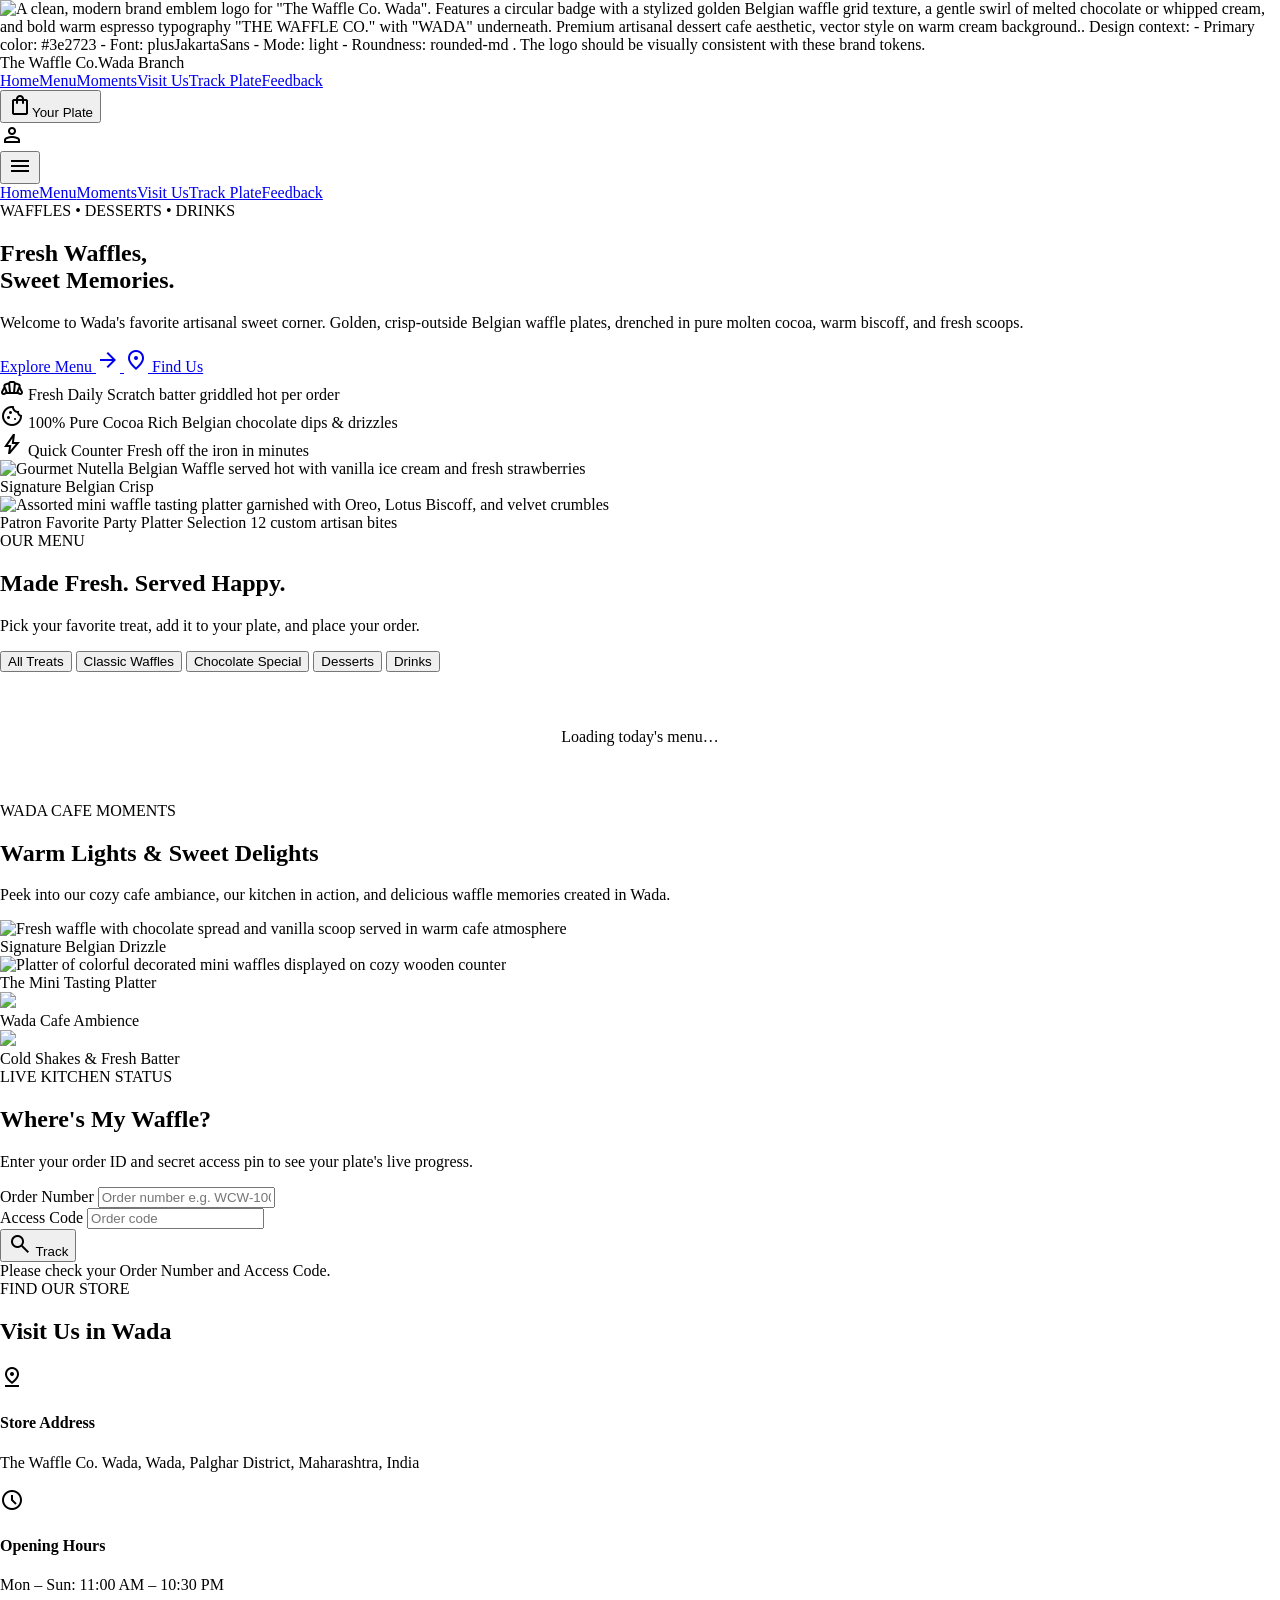
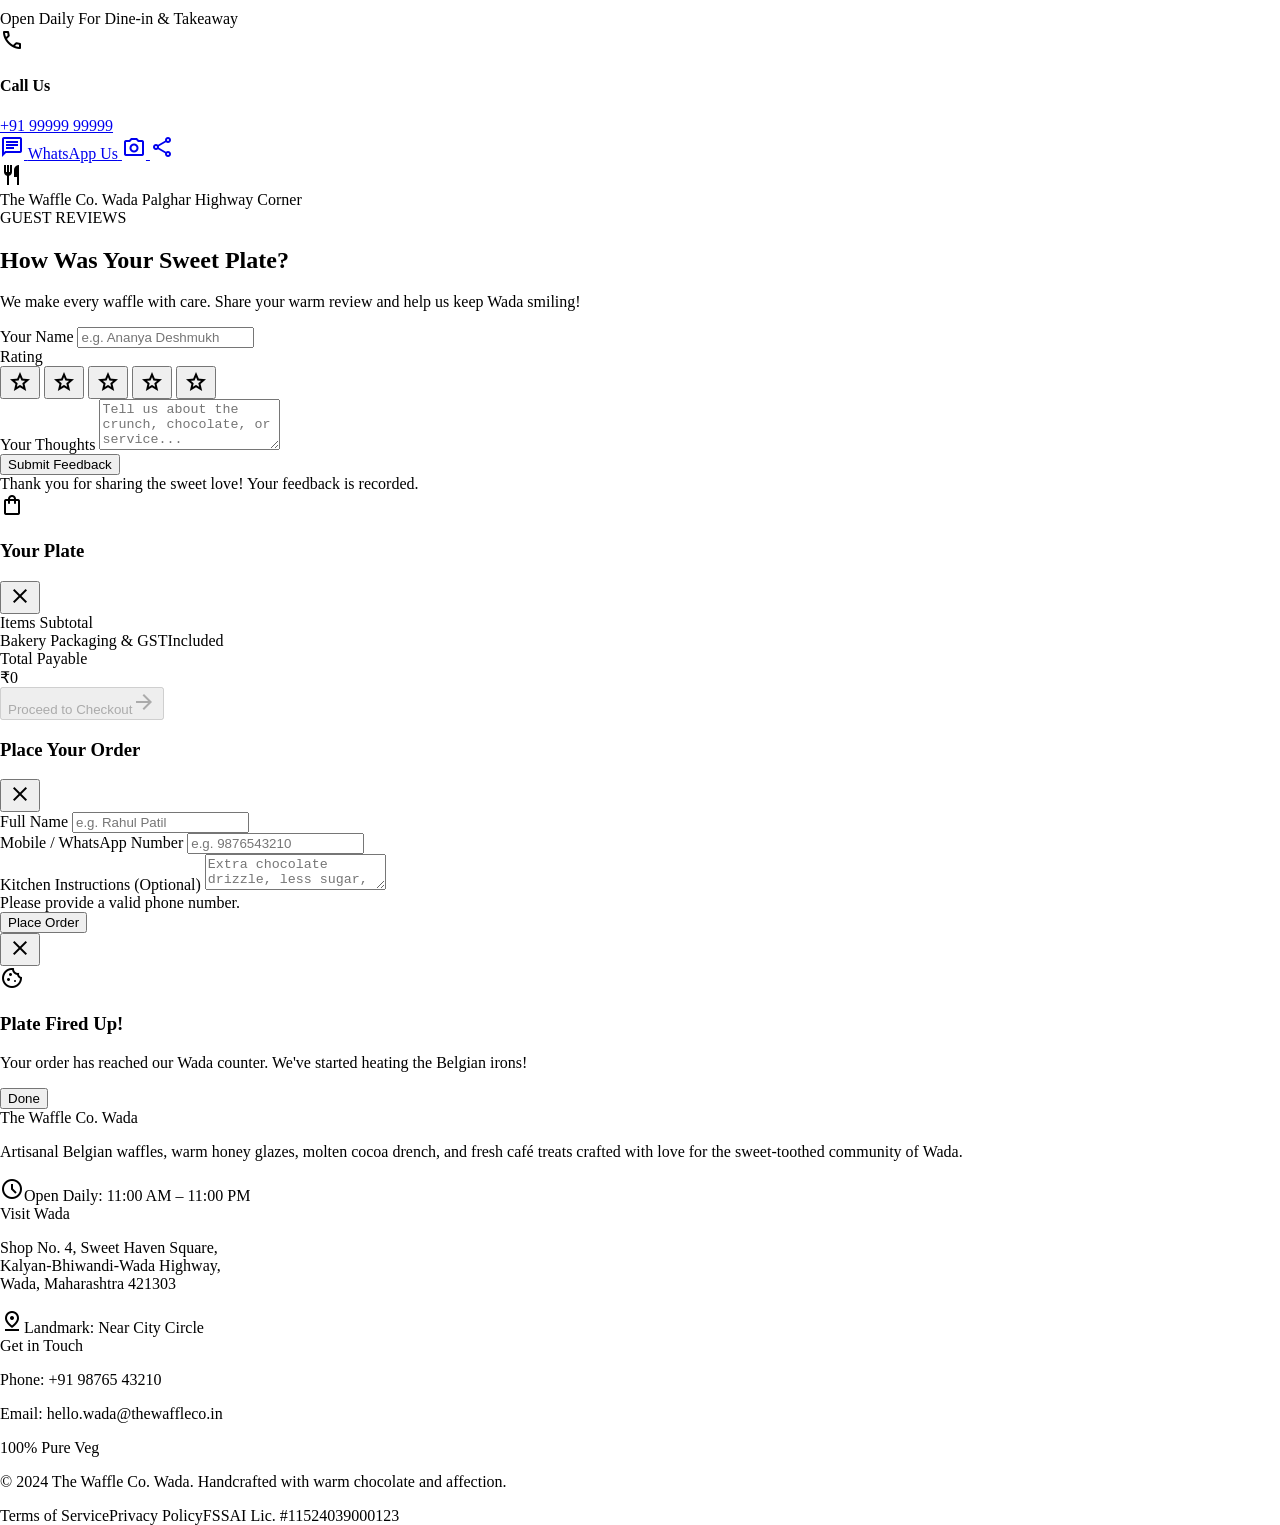
==== commit b26b4d78: "Update index.html" ====
--- a/index.html
+++ b/index.html
@@ -1,9 +1,9 @@
 <!DOCTYPE html><html lang="en" style=""><head><meta charset="utf-8"><meta content="width=device-width, initial-scale=1.0" name="viewport"><link href="https://fonts.googleapis.com/css2?family=Material+Symbols+Outlined:opsz,wght,FILL,GRAD@24,400,0,0" rel="stylesheet"><link href="https://fonts.googleapis.com" rel="preconnect"><link crossorigin="" href="https://fonts.gstatic.com" rel="preconnect"><link href="https://fonts.googleapis.com/css2?family=Plus+Jakarta+Sans:wght@400;600;700;800&amp;display=swap" rel="stylesheet">
-<link href="https://fonts.googleapis.com/css2?family=Material+Symbols+Outlined:wght,FILL@100..700,0..1&amp;display=swap" rel="stylesheet"><style>@layer base{html,body{margin:0;padding:0;}body{overscroll-behavior:none;}main>:first-child{margin-top:0!important;}main>:last-child{margin-bottom:0!important;}}::-webkit-scrollbar{display:none;}</style><script src="https://cdn.tailwindcss.com"></script><script id="tailwind-config">tailwind.config={darkMode:"class",theme:{extend:{colors:{"on-secondary-fixed":"#2f1500","secondary-fixed":"#ffdcc3","tertiary-fixed-dim":"#ffb3b6","on-secondary":"#ffffff","secondary-fixed-dim":"#ffb77d","outline-variant":"#d3c3c0","on-primary-container":"#ae8d87","surface":"#fff8f5","secondary":"#904d00","on-error-container":"#93000a","surface-variant":"#e9e1dd","primary-fixed":"#ffdad4","primary":"#271310","on-secondary-fixed-variant":"#6e3900","surface-container-low":"#faf2ee","on-error":"#ffffff","surface-tint":"#745853","on-primary-fixed":"#2b1613","primary-fixed-dim":"#e3beb8","surface-container-lowest":"#ffffff","surface-container":"#f4ece8","on-primary-fixed-variant":"#5b403c","surface-dim":"#e0d8d5","on-surface-variant":"#504442","inverse-surface":"#33302d","error":"#ba1a1a","on-tertiary-fixed":"#40000c","tertiary-container":"#610017","surface-container-high":"#eee7e3","surface-bright":"#fff8f5","on-surface":"#1e1b19","tertiary":"#3a000a","error-container":"#ffdad6","on-tertiary-fixed-variant":"#920028","outline":"#827472","background":"#fff8f5","primary-container":"#3e2723","on-tertiary":"#ffffff","on-secondary-container":"#663500","on-primary":"#ffffff","surface-container-highest":"#e9e1dd","inverse-primary":"#e3beb8","on-tertiary-container":"#ff5a6e","tertiary-fixed":"#ffdada","secondary-container":"#fe932c","inverse-on-surface":"#f7efeb","on-background":"#1e1b19"},borderRadius:{"DEFAULT":"0.25rem","lg":"0.5rem","xl":"0.75rem","full":"9999px"},spacing:{"gutter-desktop":"1.5rem","space-xl":"2rem","space-lg":"1.5rem","space-2xs":"0.25rem","space-2xl":"3rem","container-max":"1200px","gutter-mobile":"1rem","space-sm":"0.75rem","space-xs":"0.5rem","space-md":"1rem","space-3xl":"4.5rem"},fontFamily:{"body-md":["Plus Jakarta Sans"],"headline-lg":["Plus Jakarta Sans"],"body-lg":["Plus Jakarta Sans"],"headline-sm":["Plus Jakarta Sans"],"label-lg":["Plus Jakarta Sans"],"headline-lg-mobile":["Plus Jakarta Sans"],"label-sm":["Plus Jakarta Sans"],"body-sm":["Plus Jakarta Sans"],"display-lg-mobile":["Plus Jakarta Sans"],"headline-md":["Plus Jakarta Sans"],"label-md":["Plus Jakarta Sans"],"display-lg":["Plus Jakarta Sans"]},fontSize:{"body-md":["14px",{"lineHeight":"22px","fontWeight":"400"}],"headline-lg":["32px",{"lineHeight":"40px","letterSpacing":"-0.01em","fontWeight":"700"}],"body-lg":["16px",{"lineHeight":"26px","fontWeight":"400"}],"headline-sm":["18px",{"lineHeight":"24px","fontWeight":"600"}],"label-lg":["14px",{"lineHeight":"18px","letterSpacing":"0.02em","fontWeight":"700"}],"headline-lg-mobile":["26px",{"lineHeight":"34px","letterSpacing":"0em","fontWeight":"700"}],"label-sm":["11px",{"lineHeight":"14px","letterSpacing":"0.04em","fontWeight":"700"}],"body-sm":["12px",{"lineHeight":"18px","fontWeight":"400"}],"display-lg-mobile":["32px",{"lineHeight":"40px","letterSpacing":"-0.01em","fontWeight":"800"}],"headline-md":["22px",{"lineHeight":"28px","fontWeight":"700"}],"label-md":["12px",{"lineHeight":"16px","letterSpacing":"0.03em","fontWeight":"600"}],"display-lg":["48px",{"lineHeight":"56px","letterSpacing":"-0.02em","fontWeight":"800"}]}}}}</script></head><body class="bg-background font-body-md text-on-background antialiased selection:bg-secondary-fixed selection:text-on-secondary-fixed"><header class="fixed top-0 left-0 right-0 w-full z-50 bg-surface/90 backdrop-blur-xl shadow-[0_1px_8px_rgba(62,39,35,0.06)]"><div class="h-20 max-w-[1200px] mx-auto px-gutter-mobile lg:px-gutter-desktop flex items-center justify-between gap-space-md"><div class="flex items-center gap-space-sm"><img alt="A clean, modern brand emblem logo for &quot;The Waffle Co. Wada&quot;. Features a circular badge with a stylized golden Belgian waffle grid texture, a gentle swirl of melted chocolate or whipped cream, and bold warm espresso typography &quot;THE WAFFLE CO.&quot; with &quot;WADA&quot; underneath. Premium artisanal dessert cafe aesthetic, vector style on warm cream background.. Design context: - Primary color: #3e2723
+<link href="https://fonts.googleapis.com/css2?family=Material+Symbols+Outlined:wght,FILL@100..700,0..1&amp;display=swap" rel="stylesheet"><style>@layer base{html,body{margin:0;padding:0;}body{overscroll-behavior:none;}main>:first-child{margin-top:0!important;}main>:last-child{margin-bottom:0!important;}}::-webkit-scrollbar{display:none;}#stars .star-btn span{font-variation-settings:'FILL' 0;}#stars .star-btn.selected span{font-variation-settings:'FILL' 1;}.menu-loading{grid-column:1/-1;text-align:center;padding:2.5rem 0;color:var(--tw-text-opacity,1);}</style><script src="https://cdn.tailwindcss.com"></script><script id="tailwind-config">tailwind.config={darkMode:"class",theme:{extend:{colors:{"on-secondary-fixed":"#2f1500","secondary-fixed":"#ffdcc3","tertiary-fixed-dim":"#ffb3b6","on-secondary":"#ffffff","secondary-fixed-dim":"#ffb77d","outline-variant":"#d3c3c0","on-primary-container":"#ae8d87","surface":"#fff8f5","secondary":"#904d00","on-error-container":"#93000a","surface-variant":"#e9e1dd","primary-fixed":"#ffdad4","primary":"#271310","on-secondary-fixed-variant":"#6e3900","surface-container-low":"#faf2ee","on-error":"#ffffff","surface-tint":"#745853","on-primary-fixed":"#2b1613","primary-fixed-dim":"#e3beb8","surface-container-lowest":"#ffffff","surface-container":"#f4ece8","on-primary-fixed-variant":"#5b403c","surface-dim":"#e0d8d5","on-surface-variant":"#504442","inverse-surface":"#33302d","error":"#ba1a1a","on-tertiary-fixed":"#40000c","tertiary-container":"#610017","surface-container-high":"#eee7e3","surface-bright":"#fff8f5","on-surface":"#1e1b19","tertiary":"#3a000a","error-container":"#ffdad6","on-tertiary-fixed-variant":"#920028","outline":"#827472","background":"#fff8f5","primary-container":"#3e2723","on-tertiary":"#ffffff","on-secondary-container":"#663500","on-primary":"#ffffff","surface-container-highest":"#e9e1dd","inverse-primary":"#e3beb8","on-tertiary-container":"#ff5a6e","tertiary-fixed":"#ffdada","secondary-container":"#fe932c","inverse-on-surface":"#f7efeb","on-background":"#1e1b19"},borderRadius:{"DEFAULT":"0.25rem","lg":"0.5rem","xl":"0.75rem","full":"9999px"},spacing:{"gutter-desktop":"1.5rem","space-xl":"2rem","space-lg":"1.5rem","space-2xs":"0.25rem","space-2xl":"3rem","container-max":"1200px","gutter-mobile":"1rem","space-sm":"0.75rem","space-xs":"0.5rem","space-md":"1rem","space-3xl":"4.5rem"},fontFamily:{"body-md":["Plus Jakarta Sans"],"headline-lg":["Plus Jakarta Sans"],"body-lg":["Plus Jakarta Sans"],"headline-sm":["Plus Jakarta Sans"],"label-lg":["Plus Jakarta Sans"],"headline-lg-mobile":["Plus Jakarta Sans"],"label-sm":["Plus Jakarta Sans"],"body-sm":["Plus Jakarta Sans"],"display-lg-mobile":["Plus Jakarta Sans"],"headline-md":["Plus Jakarta Sans"],"label-md":["Plus Jakarta Sans"],"display-lg":["Plus Jakarta Sans"]},fontSize:{"body-md":["14px",{"lineHeight":"22px","fontWeight":"400"}],"headline-lg":["32px",{"lineHeight":"40px","letterSpacing":"-0.01em","fontWeight":"700"}],"body-lg":["16px",{"lineHeight":"26px","fontWeight":"400"}],"headline-sm":["18px",{"lineHeight":"24px","fontWeight":"600"}],"label-lg":["14px",{"lineHeight":"18px","letterSpacing":"0.02em","fontWeight":"700"}],"headline-lg-mobile":["26px",{"lineHeight":"34px","letterSpacing":"0em","fontWeight":"700"}],"label-sm":["11px",{"lineHeight":"14px","letterSpacing":"0.04em","fontWeight":"700"}],"body-sm":["12px",{"lineHeight":"18px","fontWeight":"400"}],"display-lg-mobile":["32px",{"lineHeight":"40px","letterSpacing":"-0.01em","fontWeight":"800"}],"headline-md":["22px",{"lineHeight":"28px","fontWeight":"700"}],"label-md":["12px",{"lineHeight":"16px","letterSpacing":"0.03em","fontWeight":"600"}],"display-lg":["48px",{"lineHeight":"56px","letterSpacing":"-0.02em","fontWeight":"800"}]}}}}</script></head><body class="bg-background font-body-md text-on-background antialiased selection:bg-secondary-fixed selection:text-on-secondary-fixed"><header class="fixed top-0 left-0 right-0 w-full z-50 bg-surface/90 backdrop-blur-xl shadow-[0_1px_8px_rgba(62,39,35,0.06)]"><div class="h-20 max-w-[1200px] mx-auto px-gutter-mobile lg:px-gutter-desktop flex items-center justify-between gap-space-md"><div class="flex items-center gap-space-sm"><img alt="A clean, modern brand emblem logo for &quot;The Waffle Co. Wada&quot;. Features a circular badge with a stylized golden Belgian waffle grid texture, a gentle swirl of melted chocolate or whipped cream, and bold warm espresso typography &quot;THE WAFFLE CO.&quot; with &quot;WADA&quot; underneath. Premium artisanal dessert cafe aesthetic, vector style on warm cream background.. Design context: - Primary color: #3e2723
 - Font: plusJakartaSans
 - Mode: light
 - Roundness: rounded-md
-. The logo should be visually consistent with these brand tokens." class="h-8 w-auto object-contain" src="https://lh3.googleusercontent.com/aida/[base64]"><div class="flex flex-col"><span class="font-headline-sm text-headline-sm text-primary tracking-tight leading-none">The Waffle Co.</span><span class="font-label-sm text-label-sm text-secondary uppercase tracking-widest leading-none mt-space-2xs">Wada Branch</span></div></div><nav class="hidden lg:flex items-center gap-space-md" data-active-classes="bg-primary-container text-on-primary font-bold rounded-full px-space-md py-space-xs shadow-sm"><a aria-current="page" class="transition-colors bg-primary-container text-on-primary font-bold rounded-full px-space-md py-space-xs shadow-sm" data-path="home" href="#home">Home</a><a class="text-on-surface-variant hover:text-on-surface font-label-lg text-label-lg transition-colors px-space-xs py-space-2xs" data-path="menu" href="#menu">Menu</a><a class="text-on-surface-variant hover:text-on-surface font-label-lg text-label-lg transition-colors px-space-xs py-space-2xs" data-path="moments" href="#gallery">Moments</a><a class="text-on-surface-variant hover:text-on-surface font-label-lg text-label-lg transition-colors px-space-xs py-space-2xs" data-path="visit-us" href="#location">Visit Us</a><a class="text-on-surface-variant hover:text-on-surface font-label-lg text-label-lg transition-colors px-space-xs py-space-2xs" data-path="track-plate" href="#track">Track Plate</a><a class="text-on-surface-variant hover:text-on-surface font-label-lg text-label-lg transition-colors px-space-xs py-space-2xs" data-path="feedback" href="#feedback">Feedback</a></nav><div class="flex items-center gap-space-sm"><button class="relative flex items-center gap-space-xs bg-primary-container text-on-primary hover:bg-primary px-space-md py-space-xs rounded-full transition-all duration-200 shadow-[0_4px_16px_-2px_rgba(62,39,35,0.15)] active:scale-95" id="cart-btn"><span class="material-symbols-outlined text-[20px]">shopping_bag</span><span class="font-label-lg text-label-lg hidden sm:inline">Your Plate</span><span class="flex items-center justify-center min-w-[20px] h-5 px-space-2xs bg-secondary-container text-on-secondary-container font-label-sm text-label-sm rounded-full" id="cartCount">5</span></button><div class="w-8 h-8 rounded-full bg-primary flex items-center justify-center"><span class="material-symbols-outlined text-on-primary text-[18px]">person</span></div></div></div></header><main class="w-full pt-20 bg-surface min-h-screen"><div class="flex flex-col w-full">
+. The logo should be visually consistent with these brand tokens." class="h-8 w-auto object-contain" src="https://lh3.googleusercontent.com/aida/[base64]"><div class="flex flex-col"><span class="font-headline-sm text-headline-sm text-primary tracking-tight leading-none">The Waffle Co.</span><span class="font-label-sm text-label-sm text-secondary uppercase tracking-widest leading-none mt-space-2xs">Wada Branch</span></div></div><nav class="hidden lg:flex items-center gap-space-md" data-active-classes="bg-primary-container text-on-primary font-bold rounded-full px-space-md py-space-xs shadow-sm"><a aria-current="page" class="transition-colors bg-primary-container text-on-primary font-bold rounded-full px-space-md py-space-xs shadow-sm" data-path="home" href="#home">Home</a><a class="text-on-surface-variant hover:text-on-surface font-label-lg text-label-lg transition-colors px-space-xs py-space-2xs" data-path="menu" href="#menu">Menu</a><a class="text-on-surface-variant hover:text-on-surface font-label-lg text-label-lg transition-colors px-space-xs py-space-2xs" data-path="moments" href="#gallery">Moments</a><a class="text-on-surface-variant hover:text-on-surface font-label-lg text-label-lg transition-colors px-space-xs py-space-2xs" data-path="visit-us" href="#location">Visit Us</a><a class="text-on-surface-variant hover:text-on-surface font-label-lg text-label-lg transition-colors px-space-xs py-space-2xs" data-path="track-plate" href="#track">Track Plate</a><a class="text-on-surface-variant hover:text-on-surface font-label-lg text-label-lg transition-colors px-space-xs py-space-2xs" data-path="feedback" href="#feedback">Feedback</a></nav><div class="flex items-center gap-space-sm"><button class="relative flex items-center gap-space-xs bg-primary-container text-on-primary hover:bg-primary px-space-md py-space-xs rounded-full transition-all duration-200 shadow-[0_4px_16px_-2px_rgba(62,39,35,0.15)] active:scale-95" id="cart-btn"><span class="material-symbols-outlined text-[20px]">shopping_bag</span><span class="font-label-lg text-label-lg hidden sm:inline">Your Plate</span><span class="flex items-center justify-center min-w-[20px] h-5 px-space-2xs bg-secondary-container text-on-secondary-container font-label-sm text-label-sm rounded-full" id="cartCount" style="display:none;">0</span></button><div class="w-8 h-8 rounded-full bg-primary flex items-center justify-center"><span class="material-symbols-outlined text-on-primary text-[18px]">person</span></div><button class="lg:hidden w-9 h-9 rounded-full bg-surface-container flex items-center justify-center text-on-surface" id="menuToggle" aria-label="Open menu"><span class="material-symbols-outlined text-[22px]">menu</span></button></div></div><nav class="lg:hidden hidden flex-col w-full bg-surface border-t border-surface-variant px-gutter-mobile py-space-sm gap-space-2xs" id="mainNav"><a class="block py-space-xs font-label-lg text-label-lg text-on-surface" href="#home">Home</a><a class="block py-space-xs font-label-lg text-label-lg text-on-surface" href="#menu">Menu</a><a class="block py-space-xs font-label-lg text-label-lg text-on-surface" href="#gallery">Moments</a><a class="block py-space-xs font-label-lg text-label-lg text-on-surface" href="#location">Visit Us</a><a class="block py-space-xs font-label-lg text-label-lg text-on-surface" href="#track">Track Plate</a><a class="block py-space-xs font-label-lg text-label-lg text-on-surface" href="#feedback">Feedback</a></nav></header><main class="w-full pt-20 bg-surface min-h-screen"><div class="flex flex-col w-full">
 <!-- HERO SECTION (#home) -->
 <section class="relative overflow-hidden pt-space-xl pb-space-3xl px-gutter-mobile lg:px-gutter-desktop max-w-[1200px] mx-auto w-full" id="home">
 <div class="grid grid-cols-1 lg:grid-cols-12 gap-space-xl items-center">
@@ -92,147 +92,7 @@
 </div>
 <!-- Menu Grid Container -->
 <div class="grid grid-cols-1 sm:grid-cols-2 lg:grid-cols-3 gap-space-lg" id="menuGrid">
-<!-- Dish Card 1 -->
-<div class="group bg-surface-container-lowest rounded-2xl overflow-hidden shadow-sm hover:shadow-xl transition-all duration-300 flex flex-col justify-between" data-category="chocolate">
-<div>
-<div class="relative w-full aspect-16/10 overflow-hidden bg-surface-container">
-<img class="w-full h-full object-cover group-hover:scale-105 transition-transform duration-300" data-alt="Close up of a crisp square Belgian waffle completely covered with rich melted Nutella, fresh bright red strawberry slices, and dusted with powdered sugar on a ceramic artisanal café plate, warm natural morning cafe lighting." src="https://lh3.googleusercontent.com/aida-public/[base64]">
-<span class="absolute top-space-xs right-space-xs px-space-xs py-space-2xs bg-tertiary-container text-on-tertiary-container rounded-full font-label-sm shadow-sm">Bestseller</span>
-<span class="absolute bottom-space-xs left-space-xs px-space-xs py-space-2xs bg-surface/90 text-on-surface rounded-md font-label-sm">Belgian Crispy</span>
-</div>
-<div class="p-space-md flex flex-col gap-space-2xs">
-<div class="flex items-center justify-between">
-<h3 class="font-headline-sm text-headline-sm text-primary">Nutella Belgian Waffle</h3>
-<span class="inline-flex items-center justify-center w-4 h-4 rounded-sm border border-[#16A34A] p-0.5"><span class="w-1.5 h-1.5 rounded-full bg-[#16A34A]"></span></span>
-</div>
-<p class="font-body-sm text-body-sm text-on-surface-variant line-clamp-2">Lush warmed Hazelnut Nutella spread loaded over golden gridded dough with dark cocoa sprinkles.</p>
-</div>
-</div>
-<div class="px-space-md pb-space-md pt-space-xs flex items-center justify-between">
-<span class="font-headline-sm text-headline-sm text-secondary font-bold">₹169</span>
-<button class="add-to-plate-btn inline-flex items-center gap-space-2xs px-space-md py-space-xs bg-primary-container hover:bg-primary text-on-primary rounded-full font-label-md transition-colors active:scale-95 shadow-sm" onclick="addToCart('Nutella Belgian Waffle', 169)">
-<span class="material-symbols-outlined text-[16px]">add</span>
-<span class="">Add to Plate</span>
-</button>
-</div>
-</div>
-<!-- Dish Card 2 -->
-<div class="group bg-surface-container-lowest rounded-2xl overflow-hidden shadow-sm hover:shadow-xl transition-all duration-300 flex flex-col justify-between" data-category="classic">
-<div>
-<div class="relative w-full aspect-16/10 overflow-hidden bg-surface-container">
-<img class="w-full h-full object-cover group-hover:scale-105 transition-transform duration-300" data-alt="Golden Belgian waffle smothered in golden Lotus Biscoff butter spread and topped with crushed caramel biscuit crunch and cream swirls on an artisanal dessert table, soft warm cafe interior in background." src="https://lh3.googleusercontent.com/aida-public/[base64]">
-<span class="absolute top-space-xs right-space-xs px-space-xs py-space-2xs bg-secondary-container text-on-secondary-container rounded-full font-label-sm shadow-sm">Chef Special</span>
-<span class="absolute bottom-space-xs left-space-xs px-space-xs py-space-2xs bg-surface/90 text-on-surface rounded-md font-label-sm">Caramelized</span>
-</div>
-<div class="p-space-md flex flex-col gap-space-2xs">
-<div class="flex items-center justify-between">
-<h3 class="font-headline-sm text-headline-sm text-primary">Biscoff Crunch Waffle</h3>
-<span class="inline-flex items-center justify-center w-4 h-4 rounded-sm border border-[#16A34A] p-0.5"><span class="w-1.5 h-1.5 rounded-full bg-[#16A34A]"></span></span>
-</div>
-<p class="font-body-sm text-body-sm text-on-surface-variant line-clamp-2">Caramelized Belgian speculoos cream topped with crunchy crushed biscuits and warm cinnamon dust.</p>
-</div>
-</div>
-<div class="px-space-md pb-space-md pt-space-xs flex items-center justify-between">
-<span class="font-headline-sm text-headline-sm text-secondary font-bold">₹189</span>
-<button class="add-to-plate-btn inline-flex items-center gap-space-2xs px-space-md py-space-xs bg-primary-container hover:bg-primary text-on-primary rounded-full font-label-md transition-colors active:scale-95 shadow-sm" onclick="addToCart('Biscoff Crunch Waffle', 189)">
-<span class="material-symbols-outlined text-[16px]">add</span>
-<span class="">Add to Plate</span>
-</button>
-</div>
-</div>
-<!-- Dish Card 3 -->
-<div class="group bg-surface-container-lowest rounded-2xl overflow-hidden shadow-sm hover:shadow-xl transition-all duration-300 flex flex-col justify-between" data-category="chocolate">
-<div>
-<div class="relative w-full aspect-16/10 overflow-hidden bg-surface-container">
-<img class="w-full h-full object-cover group-hover:scale-105 transition-transform duration-300" data-alt="Triple dark and milk chocolate drenched Belgian waffle layered with dark fudge brownie chunks and Belgian chocolate chips on a brown wood table, premium indulgence." src="https://lh3.googleusercontent.com/aida-public/[base64]">
-<span class="absolute top-space-xs right-space-xs px-space-xs py-space-2xs bg-tertiary text-on-tertiary rounded-full font-label-sm shadow-sm">Decadent</span>
-<span class="absolute bottom-space-xs left-space-xs px-space-xs py-space-2xs bg-surface/90 text-on-surface rounded-md font-label-sm">Triple Chocolate</span>
-</div>
-<div class="p-space-md flex flex-col gap-space-2xs">
-<div class="flex items-center justify-between">
-<h3 class="font-headline-sm text-headline-sm text-primary">Triple Chocolate Brownie</h3>
-<span class="inline-flex items-center justify-center w-4 h-4 rounded-sm border border-[#16A34A] p-0.5"><span class="w-1.5 h-1.5 rounded-full bg-[#16A34A]"></span></span>
-</div>
-<p class="font-body-sm text-body-sm text-on-surface-variant line-clamp-2">Dark chocolate batter, melted Belgian milk layer, and crumbles of freshly baked walnut brownies.</p>
-</div>
-</div>
-<div class="px-space-md pb-space-md pt-space-xs flex items-center justify-between">
-<span class="font-headline-sm text-headline-sm text-secondary font-bold">₹199</span>
-<button class="add-to-plate-btn inline-flex items-center gap-space-2xs px-space-md py-space-xs bg-primary-container hover:bg-primary text-on-primary rounded-full font-label-md transition-colors active:scale-95 shadow-sm" onclick="addToCart('Triple Chocolate Brownie', 199)">
-<span class="material-symbols-outlined text-[16px]">add</span>
-<span class="">Add to Plate</span>
-</button>
-</div>
-</div>
-<!-- Dish Card 4 -->
-<div class="group bg-surface-container-lowest rounded-2xl overflow-hidden shadow-sm hover:shadow-xl transition-all duration-300 flex flex-col justify-between" data-category="dessert">
-<div>
-<div class="relative w-full aspect-16/10 overflow-hidden bg-surface-container">
-<img alt="Platter of miniature assorted bite sized Belgian waffles with various colorful toppings and glazes on a speckled ceramic tray" class="w-full h-full object-cover group-hover:scale-105 transition-transform duration-300" src="https://lh3.googleusercontent.com/aida/[base64]">
-<span class="absolute top-space-xs right-space-xs px-space-xs py-space-2xs bg-secondary-fixed text-on-secondary-fixed rounded-full font-label-sm shadow-sm">Platter</span>
-</div>
-<div class="p-space-md flex flex-col gap-space-2xs">
-<div class="flex items-center justify-between">
-<h3 class="font-headline-sm text-headline-sm text-primary">Mini Waffle Sampler (12 Pcs)</h3>
-<span class="inline-flex items-center justify-center w-4 h-4 rounded-sm border border-[#16A34A] p-0.5"><span class="w-1.5 h-1.5 rounded-full bg-[#16A34A]"></span></span>
-</div>
-<p class="font-body-sm text-body-sm text-on-surface-variant line-clamp-2">Assorted platter: Red Velvet cream, Biscoff crunch, Oreo swirl, and Dark Ganache mini-waffles.</p>
-</div>
-</div>
-<div class="px-space-md pb-space-md pt-space-xs flex items-center justify-between">
-<span class="font-headline-sm text-headline-sm text-secondary font-bold">₹349</span>
-<button class="add-to-plate-btn inline-flex items-center gap-space-2xs px-space-md py-space-xs bg-primary-container hover:bg-primary text-on-primary rounded-full font-label-md transition-colors active:scale-95 shadow-sm" onclick="addToCart('Mini Waffle Sampler (12 Pcs)', 349)">
-<span class="material-symbols-outlined text-[16px]">add</span>
-<span class="">Add to Plate</span>
-</button>
-</div>
-</div>
-<!-- Dish Card 5 -->
-<div class="group bg-surface-container-lowest rounded-2xl overflow-hidden shadow-sm hover:shadow-xl transition-all duration-300 flex flex-col justify-between" data-category="drinks">
-<div>
-<div class="relative w-full aspect-16/10 overflow-hidden bg-surface-container">
-<img class="w-full h-full object-cover group-hover:scale-105 transition-transform duration-300" data-alt="Thick gourmet iced Belgian dark chocolate milkshake in a tall chilled glass jar with whipped cream mountain, chocolate drizzle, and waffle wafer stick on vintage wood counter." src="https://lh3.googleusercontent.com/aida-public/[base64]">
-<span class="absolute top-space-xs right-space-xs px-space-xs py-space-2xs bg-surface-container-highest text-on-surface rounded-full font-label-sm shadow-sm">Chilled</span>
-</div>
-<div class="p-space-md flex flex-col gap-space-2xs">
-<div class="flex items-center justify-between">
-<h3 class="font-headline-sm text-headline-sm text-primary">Belgian Cocoa Thick Shake</h3>
-<span class="inline-flex items-center justify-center w-4 h-4 rounded-sm border border-[#16A34A] p-0.5"><span class="w-1.5 h-1.5 rounded-full bg-[#16A34A]"></span></span>
-</div>
-<p class="font-body-sm text-body-sm text-on-surface-variant line-clamp-2">Blended with premium chocolate cream, whole dairy, and garnished with roasted cocoa nips.</p>
-</div>
-</div>
-<div class="px-space-md pb-space-md pt-space-xs flex items-center justify-between">
-<span class="font-headline-sm text-headline-sm text-secondary font-bold">₹159</span>
-<button class="add-to-plate-btn inline-flex items-center gap-space-2xs px-space-md py-space-xs bg-primary-container hover:bg-primary text-on-primary rounded-full font-label-md transition-colors active:scale-95 shadow-sm" onclick="addToCart('Belgian Cocoa Thick Shake', 159)">
-<span class="material-symbols-outlined text-[16px]">add</span>
-<span class="">Add to Plate</span>
-</button>
-</div>
-</div>
-<!-- Dish Card 6 -->
-<div class="group bg-surface-container-lowest rounded-2xl overflow-hidden shadow-sm hover:shadow-xl transition-all duration-300 flex flex-col justify-between" data-category="classic">
-<div>
-<div class="relative w-full aspect-16/10 overflow-hidden bg-surface-container">
-<img class="w-full h-full object-cover group-hover:scale-105 transition-transform duration-300" data-alt="Warm golden Belgian butter waffle smothered in wild amber blossom honey with a side scoop of Madagascar vanilla gelato on a rustic ceramic plate." src="https://lh3.googleusercontent.com/aida-public/[base64]">
-<span class="absolute top-space-xs right-space-xs px-space-xs py-space-2xs bg-secondary-fixed text-on-secondary-fixed rounded-full font-label-sm shadow-sm">Pure Gold</span>
-</div>
-<div class="p-space-md flex flex-col gap-space-2xs">
-<div class="flex items-center justify-between">
-<h3 class="font-headline-sm text-headline-sm text-primary">Honey Butter &amp; Vanilla Scoop</h3>
-<span class="inline-flex items-center justify-center w-4 h-4 rounded-sm border border-[#16A34A] p-0.5"><span class="w-1.5 h-1.5 rounded-full bg-[#16A34A]"></span></span>
-</div>
-<p class="font-body-sm text-body-sm text-on-surface-variant line-clamp-2">Melted country churned butter, pure amber blossom honey, and a silky rich vanilla scoop.</p>
-</div>
-</div>
-<div class="px-space-md pb-space-md pt-space-xs flex items-center justify-between">
-<span class="font-headline-sm text-headline-sm text-secondary font-bold">₹149</span>
-<button class="add-to-plate-btn inline-flex items-center gap-space-2xs px-space-md py-space-xs bg-primary-container hover:bg-primary text-on-primary rounded-full font-label-md transition-colors active:scale-95 shadow-sm" onclick="addToCart('Honey Butter &amp; Vanilla Scoop', 149)">
-<span class="material-symbols-outlined text-[16px]">add</span>
-<span class="">Add to Plate</span>
-</button>
-</div>
-</div>
+<p class="menu-loading col-span-full text-center py-12 font-body-md text-on-surface-variant">Loading today's menu…</p>
 </div>
 </div>
 </section>
@@ -283,7 +143,7 @@
 </div>
 <!-- Track Form Card -->
 <div class="bg-surface-container-lowest p-space-xl rounded-2xl shadow-sm flex flex-col gap-space-md">
-<form class="grid grid-cols-1 sm:grid-cols-12 gap-space-sm" id="trackForm" onsubmit="event.preventDefault(); window.mockTrackOrder();">
+<form class="grid grid-cols-1 sm:grid-cols-12 gap-space-sm" id="trackForm">
 <div class="sm:col-span-6 flex flex-col gap-space-2xs">
 <label class="font-label-sm text-on-surface-variant uppercase" for="trackOrderNumber">Order Number</label>
 <input class="w-full px-space-md py-space-sm rounded-xl bg-surface-container text-on-surface font-body-md outline-none focus:ring-2 focus:ring-secondary transition-all" id="trackOrderNumber" placeholder="Order number e.g. WCW-1001" type="text">
@@ -303,55 +163,7 @@
           Please check your Order Number and Access Code.
         </div>
 <!-- Live Status Card -->
-<div class="flex flex-col gap-space-lg pt-space-md" id="trackResult">
-<div class="flex items-center justify-between pb-space-sm border-b border-surface-variant">
-<div>
-<span class="font-label-sm text-on-surface-variant uppercase">Tracking Order</span>
-<h4 class="font-headline-sm text-headline-sm text-primary">#WCW-1001</h4>
-</div>
-<span class="px-space-sm py-space-2xs rounded-full bg-secondary-fixed text-on-secondary-fixed font-label-sm">In The Griddle</span>
-</div>
-<!-- Stepper Track Bar -->
-<div class="relative flex items-center justify-between w-full">
-<div class="absolute left-0 top-1/2 -translate-y-1/2 h-1 bg-surface-variant w-full z-0"></div>
-<div class="absolute left-0 top-1/2 -translate-y-1/2 h-1 bg-secondary w-1/2 z-0 transition-all duration-500"></div>
-<!-- Step 1: Pending -->
-<div class="relative z-10 flex flex-col items-center gap-space-2xs">
-<div class="w-8 h-8 rounded-full bg-secondary text-on-secondary flex items-center justify-center shadow-sm">
-<span class="material-symbols-outlined text-[16px]">check</span>
-</div>
-<span class="font-label-sm text-label-sm text-primary">Pending</span>
-</div>
-<!-- Step 2: Accepted -->
-<div class="relative z-10 flex flex-col items-center gap-space-2xs">
-<div class="w-8 h-8 rounded-full bg-secondary text-on-secondary flex items-center justify-center shadow-sm">
-<span class="material-symbols-outlined text-[16px]">check</span>
-</div>
-<span class="font-label-sm text-label-sm text-primary">Accepted</span>
-</div>
-<!-- Step 3: Preparing (Active) -->
-<div class="relative z-10 flex flex-col items-center gap-space-2xs">
-<div class="w-8 h-8 rounded-full bg-secondary-container text-on-secondary-container flex items-center justify-center ring-4 ring-secondary-fixed">
-<span class="material-symbols-outlined text-[16px] animate-spin">rotate_right</span>
-</div>
-<span class="font-label-sm text-label-sm text-secondary font-bold">Preparing</span>
-</div>
-<!-- Step 4: Ready -->
-<div class="relative z-10 flex flex-col items-center gap-space-2xs">
-<div class="w-8 h-8 rounded-full bg-surface-variant text-on-surface-variant flex items-center justify-center">
-<span class="material-symbols-outlined text-[16px]">notifications</span>
-</div>
-<span class="font-label-sm text-label-sm text-on-surface-variant">Ready</span>
-</div>
-<!-- Step 5: Delivered -->
-<div class="relative z-10 flex flex-col items-center gap-space-2xs">
-<div class="w-8 h-8 rounded-full bg-surface-variant text-on-surface-variant flex items-center justify-center">
-<span class="material-symbols-outlined text-[16px]">done_all</span>
-</div>
-<span class="font-label-sm text-label-sm text-on-surface-variant">Delivered</span>
-</div>
-</div>
-</div>
+<div class="hidden flex-col gap-space-lg pt-space-md" id="trackResult"></div>
 </div>
 </div>
 </section>
@@ -434,7 +246,7 @@
 <p class="font-body-md text-body-md text-on-surface-variant">We make every waffle with care. Share your warm review and help us keep Wada smiling!</p>
 </div>
 <div class="bg-surface-container-lowest p-space-xl rounded-2xl shadow-sm flex flex-col gap-space-md">
-<form class="flex flex-col gap-space-md" id="feedbackForm" onsubmit="event.preventDefault(); window.submitFeedback();">
+<form class="flex flex-col gap-space-md" id="feedbackForm">
 <div class="flex flex-col gap-space-2xs">
 <label class="font-label-sm text-on-surface-variant uppercase" for="name">Your Name</label>
 <input class="w-full px-space-md py-space-sm rounded-xl bg-surface-container text-on-surface font-body-md outline-none focus:ring-2 focus:ring-secondary transition-all" id="name" placeholder="e.g. Ananya Deshmukh" required="" type="text">
@@ -442,20 +254,20 @@
 <div class="flex flex-col gap-space-2xs">
 <label class="font-label-sm text-on-surface-variant uppercase">Rating</label>
 <div class="flex items-center gap-space-xs" id="stars">
-<button class="text-secondary hover:scale-110 transition-transform" data-rating="1" onclick="setRating(1)" type="button">
-<span class="material-symbols-outlined text-[28px]" style="font-variation-settings: 'FILL' 1;">star</span>
-</button>
-<button class="text-secondary hover:scale-110 transition-transform" data-rating="2" onclick="setRating(2)" type="button">
-<span class="material-symbols-outlined text-[28px]" style="font-variation-settings: 'FILL' 1;">star</span>
-</button>
-<button class="text-secondary hover:scale-110 transition-transform" data-rating="3" onclick="setRating(3)" type="button">
-<span class="material-symbols-outlined text-[28px]" style="font-variation-settings: 'FILL' 1;">star</span>
-</button>
-<button class="text-secondary hover:scale-110 transition-transform" data-rating="4" onclick="setRating(4)" type="button">
-<span class="material-symbols-outlined text-[28px]" style="font-variation-settings: 'FILL' 1;">star</span>
-</button>
-<button class="text-secondary hover:scale-110 transition-transform" data-rating="5" onclick="setRating(5)" type="button">
-<span class="material-symbols-outlined text-[28px]" style="font-variation-settings: 'FILL' 1;">star</span>
+<button class="star-btn text-secondary hover:scale-110 transition-transform" data-rating="1" type="button">
+<span class="material-symbols-outlined text-[28px]">star</span>
+</button>
+<button class="star-btn text-secondary hover:scale-110 transition-transform" data-rating="2" type="button">
+<span class="material-symbols-outlined text-[28px]">star</span>
+</button>
+<button class="star-btn text-secondary hover:scale-110 transition-transform" data-rating="3" type="button">
+<span class="material-symbols-outlined text-[28px]">star</span>
+</button>
+<button class="star-btn text-secondary hover:scale-110 transition-transform" data-rating="4" type="button">
+<span class="material-symbols-outlined text-[28px]">star</span>
+</button>
+<button class="star-btn text-secondary hover:scale-110 transition-transform" data-rating="5" type="button">
+<span class="material-symbols-outlined text-[28px]">star</span>
 </button>
 </div>
 </div>
@@ -474,7 +286,7 @@
 </div>
 </section>
 <!-- "YOUR PLATE" CART DRAWER OVERLAY & ASIDE -->
-<div class="fixed inset-0 bg-black/50 z-50 transition-opacity duration-300 opacity-0 pointer-events-none" id="drawerOverlay" onclick="toggleCartDrawer(false)"></div>
+<div class="fixed inset-0 bg-black/50 z-50 transition-opacity duration-300 opacity-0 pointer-events-none" id="drawerOverlay"></div>
 <aside class="fixed top-0 right-0 w-full sm:w-[420px] h-full bg-surface-container-lowest z-50 shadow-2xl flex flex-col justify-between transition-transform duration-300 translate-x-full" id="cartDrawer">
 <!-- Drawer Header -->
 <div class="p-space-lg border-b border-surface-variant flex items-center justify-between">
@@ -482,26 +294,26 @@
 <span class="material-symbols-outlined text-secondary">shopping_bag</span>
 <h3 class="font-headline-md text-headline-md text-primary">Your Plate</h3>
 </div>
-<button class="w-8 h-8 rounded-full bg-surface-container hover:bg-surface-container-high flex items-center justify-center text-on-surface transition-colors" id="cartCloseBtn" onclick="toggleCartDrawer(false)">
+<button class="w-8 h-8 rounded-full bg-surface-container hover:bg-surface-container-high flex items-center justify-center text-on-surface transition-colors" id="cartCloseBtn">
 <span class="material-symbols-outlined text-[20px]">close</span>
 </button>
 </div>
 <!-- Drawer Items List -->
-<div class="flex-1 overflow-y-auto p-space-lg flex flex-col gap-space-md" id="cartItems"><div class="flex flex-col gap-space-xs p-space-sm rounded-xl bg-surface-container-low border border-surface-variant/50 shadow-sm"><div class="flex items-start gap-space-sm"><img src="https://lh3.googleusercontent.com/aida-public/[base64]" alt="Nutella Belgian Waffle" class="w-16 h-16 rounded-lg object-cover flex-shrink-0 bg-surface-container"><div class="flex-1 flex flex-col"><div class="flex items-start justify-between gap-space-2xs"><div class="flex flex-col"><div class="flex items-center gap-space-2xs"><span class="inline-flex items-center justify-center w-3.5 h-3.5 rounded-sm border border-[#16A34A] p-0.5"><span class="w-1 h-1 rounded-full bg-[#16A34A]"></span></span><h4 class="font-headline-sm text-headline-sm text-primary leading-tight">Nutella Belgian Waffle</h4></div><span class="font-body-sm text-body-sm text-on-surface-variant">Warm Hazelnut Nutella &amp; dark cocoa</span></div><button class="text-on-surface-variant hover:text-error transition-colors p-0.5" title="Remove item"><span class="material-symbols-outlined text-[18px]">delete</span></button></div><div class="flex items-center justify-between mt-space-xs pt-space-2xs border-t border-surface-variant/40"><div class="flex items-center gap-space-2xs"><span class="font-label-sm text-on-surface-variant">₹169</span><span class="text-[11px] text-on-surface-variant">× 1</span><span class="font-headline-sm text-headline-sm text-secondary font-bold ml-space-2xs">₹169</span></div><div class="flex items-center gap-space-2xs bg-surface-container rounded-full px-space-2xs py-1"><button class="w-6 h-6 rounded-full bg-surface-container-lowest flex items-center justify-center text-primary hover:bg-surface transition-colors"><span class="material-symbols-outlined text-[14px]">remove</span></button><span class="font-label-md px-space-xs text-primary font-bold">1</span><button class="w-6 h-6 rounded-full bg-surface-container-lowest flex items-center justify-center text-primary hover:bg-surface transition-colors"><span class="material-symbols-outlined text-[14px]">add</span></button></div></div></div></div></div><div class="flex flex-col gap-space-xs p-space-sm rounded-xl bg-surface-container-low border border-surface-variant/50 shadow-sm"><div class="flex items-start gap-space-sm"><img src="https://lh3.googleusercontent.com/aida-public/[base64]" alt="Biscoff Crunch Waffle" class="w-16 h-16 rounded-lg object-cover flex-shrink-0 bg-surface-container"><div class="flex-1 flex flex-col"><div class="flex items-start justify-between gap-space-2xs"><div class="flex flex-col"><div class="flex items-center gap-space-2xs"><span class="inline-flex items-center justify-center w-3.5 h-3.5 rounded-sm border border-[#16A34A] p-0.5"><span class="w-1 h-1 rounded-full bg-[#16A34A]"></span></span><h4 class="font-headline-sm text-headline-sm text-primary leading-tight">Biscoff Crunch Waffle</h4></div><span class="font-body-sm text-body-sm text-on-surface-variant">Belgian speculoos &amp; biscuit crumble</span></div><button class="text-on-surface-variant hover:text-error transition-colors p-0.5" title="Remove item"><span class="material-symbols-outlined text-[18px]">delete</span></button></div><div class="flex items-center justify-between mt-space-xs pt-space-2xs border-t border-surface-variant/40"><div class="flex items-center gap-space-2xs"><span class="font-label-sm text-on-surface-variant">₹189</span><span class="text-[11px] text-on-surface-variant">× 2</span><span class="font-headline-sm text-headline-sm text-secondary font-bold ml-space-2xs">₹378</span></div><div class="flex items-center gap-space-2xs bg-surface-container rounded-full px-space-2xs py-1"><button class="w-6 h-6 rounded-full bg-surface-container-lowest flex items-center justify-center text-primary hover:bg-surface transition-colors"><span class="material-symbols-outlined text-[14px]">remove</span></button><span class="font-label-md px-space-xs text-primary font-bold">2</span><button class="w-6 h-6 rounded-full bg-surface-container-lowest flex items-center justify-center text-primary hover:bg-surface transition-colors"><span class="material-symbols-outlined text-[14px]">add</span></button></div></div></div></div></div><div class="flex flex-col gap-space-xs p-space-sm rounded-xl bg-surface-container-low border border-surface-variant/50 shadow-sm"><div class="flex items-start gap-space-sm"><img src="https://lh3.googleusercontent.com/aida-public/[base64]" alt="Belgian Cocoa Thick Shake" class="w-16 h-16 rounded-lg object-cover flex-shrink-0 bg-surface-container"><div class="flex-1 flex flex-col"><div class="flex items-start justify-between gap-space-2xs"><div class="flex flex-col"><div class="flex items-center gap-space-2xs"><span class="inline-flex items-center justify-center w-3.5 h-3.5 rounded-sm border border-[#16A34A] p-0.5"><span class="w-1 h-1 rounded-full bg-[#16A34A]"></span></span><h4 class="font-headline-sm text-headline-sm text-primary leading-tight">Belgian Cocoa Shake</h4></div><span class="font-body-sm text-body-sm text-on-surface-variant">Chilled, roasted cocoa nibs garnish</span></div><button class="text-on-surface-variant hover:text-error transition-colors p-0.5" title="Remove item"><span class="material-symbols-outlined text-[18px]">delete</span></button></div><div class="flex items-center justify-between mt-space-xs pt-space-2xs border-t border-surface-variant/40"><div class="flex items-center gap-space-2xs"><span class="font-label-sm text-on-surface-variant">₹159</span><span class="text-[11px] text-on-surface-variant">× 1</span><span class="font-headline-sm text-headline-sm text-secondary font-bold ml-space-2xs">₹159</span></div><div class="flex items-center gap-space-2xs bg-surface-container rounded-full px-space-2xs py-1"><button class="w-6 h-6 rounded-full bg-surface-container-lowest flex items-center justify-center text-primary hover:bg-surface transition-colors"><span class="material-symbols-outlined text-[14px]">remove</span></button><span class="font-label-md px-space-xs text-primary font-bold">1</span><button class="w-6 h-6 rounded-full bg-surface-container-lowest flex items-center justify-center text-primary hover:bg-surface transition-colors"><span class="material-symbols-outlined text-[14px]">add</span></button></div></div></div></div></div><div class="flex flex-col gap-space-xs p-space-sm rounded-xl bg-surface-container-low border border-surface-variant/50 shadow-sm"><div class="flex items-start gap-space-sm"><img src="https://lh3.googleusercontent.com/aida/[base64]" alt="Mini Waffle Sampler (12 Pcs)" class="w-16 h-16 rounded-lg object-cover flex-shrink-0 bg-surface-container"><div class="flex-1 flex flex-col"><div class="flex items-start justify-between gap-space-2xs"><div class="flex flex-col"><div class="flex items-center gap-space-2xs"><span class="inline-flex items-center justify-center w-3.5 h-3.5 rounded-sm border border-[#16A34A] p-0.5"><span class="w-1 h-1 rounded-full bg-[#16A34A]"></span></span><h4 class="font-headline-sm text-headline-sm text-primary leading-tight">Mini Waffle Sampler</h4></div><span class="font-body-sm text-body-sm text-on-surface-variant">12 pcs (Red Velvet, Biscoff, Oreo, Dark)</span></div><button class="text-on-surface-variant hover:text-error transition-colors p-0.5" title="Remove item"><span class="material-symbols-outlined text-[18px]">delete</span></button></div><div class="flex items-center justify-between mt-space-xs pt-space-2xs border-t border-surface-variant/40"><div class="flex items-center gap-space-2xs"><span class="font-label-sm text-on-surface-variant">₹349</span><span class="text-[11px] text-on-surface-variant">× 1</span><span class="font-headline-sm text-headline-sm text-secondary font-bold ml-space-2xs">₹349</span></div><div class="flex items-center gap-space-2xs bg-surface-container rounded-full px-space-2xs py-1"><button class="w-6 h-6 rounded-full bg-surface-container-lowest flex items-center justify-center text-primary hover:bg-surface transition-colors"><span class="material-symbols-outlined text-[14px]">remove</span></button><span class="font-label-md px-space-xs text-primary font-bold">1</span><button class="w-6 h-6 rounded-full bg-surface-container-lowest flex items-center justify-center text-primary hover:bg-surface transition-colors"><span class="material-symbols-outlined text-[14px]">add</span></button></div></div></div></div></div></div>
+<div class="flex-1 overflow-y-auto p-space-lg flex flex-col gap-space-md" id="cartItems"></div>
 <!-- Drawer Footer -->
-<div class="p-space-lg border-t border-surface-variant bg-surface-container-low flex flex-col gap-space-md"><div class="flex flex-col gap-space-xs"><div class="flex items-center justify-between text-on-surface-variant font-body-sm"><span class="">Items Subtotal (5 treats)</span><span class="font-semibold text-on-surface">₹1,055</span></div><div class="flex items-center justify-between text-on-surface-variant font-body-sm"><span class="">Bakery Packaging &amp; GST</span><span class="text-[#16A34A] font-semibold">Free</span></div><div class="flex items-center justify-between pt-space-xs border-t border-surface-variant"><div class="flex flex-col"><span class="font-headline-sm text-headline-sm text-primary font-bold">Total Payable</span><span class="text-[11px] text-on-surface-variant">5 items on your plate</span></div><span class="font-headline-md text-headline-md text-secondary font-bold" id="cartSubtotal">₹1,055</span></div></div><button class="w-full py-space-sm bg-primary-container hover:bg-primary text-on-primary font-label-lg rounded-xl transition-all shadow-md flex items-center justify-center gap-space-2xs" id="checkoutBtn" onclick="openCheckoutModal()"><span class="">Proceed to Checkout</span><span class="material-symbols-outlined text-[18px]">arrow_forward</span></button></div>
+<div class="p-space-lg border-t border-surface-variant bg-surface-container-low flex flex-col gap-space-md"><div class="flex flex-col gap-space-xs"><div class="flex items-center justify-between text-on-surface-variant font-body-sm"><span id="cartItemsLabel">Items Subtotal</span><span class="font-semibold text-on-surface">&nbsp;</span></div><div class="flex items-center justify-between text-on-surface-variant font-body-sm"><span>Bakery Packaging &amp; GST</span><span class="text-[#16A34A] font-semibold">Included</span></div><div class="flex items-center justify-between pt-space-xs border-t border-surface-variant"><div class="flex flex-col"><span class="font-headline-sm text-headline-sm text-primary font-bold">Total Payable</span></div><span class="font-headline-md text-headline-md text-secondary font-bold" id="cartSubtotal">&#8377;0</span></div></div><button class="w-full py-space-sm bg-primary-container hover:bg-primary text-on-primary font-label-lg rounded-xl transition-all shadow-md flex items-center justify-center gap-space-2xs disabled:opacity-50" id="checkoutBtn" disabled><span>Proceed to Checkout</span><span class="material-symbols-outlined text-[18px]">arrow_forward</span></button></div>
 </aside>
 <!-- CHECKOUT MODAL OVERLAY -->
 <div class="fixed inset-0 bg-black/60 z-50 flex items-center justify-center p-gutter-mobile transition-opacity duration-300 opacity-0 pointer-events-none" id="checkoutOverlay">
 <div class="bg-surface-container-lowest max-w-[500px] w-full rounded-2xl shadow-2xl p-space-xl flex flex-col gap-space-md relative max-h-[90vh] overflow-y-auto">
 <div class="flex items-center justify-between">
 <h3 class="font-headline-md text-headline-md text-primary">Place Your Order</h3>
-<button class="w-8 h-8 rounded-full bg-surface-container hover:bg-surface-container-high flex items-center justify-center text-on-surface transition-colors" id="checkoutCloseBtn" onclick="closeCheckoutModal()">
+<button class="w-8 h-8 rounded-full bg-surface-container hover:bg-surface-container-high flex items-center justify-center text-on-surface transition-colors" id="checkoutCloseBtn">
 <span class="material-symbols-outlined text-[20px]">close</span>
 </button>
 </div>
-<div class="p-space-sm rounded-xl bg-surface-container-low text-on-surface-variant font-body-sm" id="checkoutSummary">Items on Plate (5): Nutella Waffle (1), Biscoff Crunch (2), Cocoa Shake (1), Mini Sampler (1) • Total: ₹1,055</div>
-<form class="flex flex-col gap-space-sm" id="checkoutForm" onsubmit="event.preventDefault(); window.submitOrder();">
+<div class="p-space-sm rounded-xl bg-surface-container-low text-on-surface-variant font-body-sm flex flex-col gap-space-2xs" id="checkoutSummary"></div>
+<form class="flex flex-col gap-space-sm" id="checkoutForm">
 <div class="flex flex-col gap-space-2xs">
 <label class="font-label-sm text-on-surface-variant uppercase" for="checkoutName">Full Name</label>
 <input class="w-full px-space-md py-space-sm rounded-xl bg-surface-container text-on-surface font-body-md outline-none focus:ring-2 focus:ring-secondary" id="checkoutName" placeholder="e.g. Rahul Patil" required="" type="text">
@@ -526,7 +338,7 @@
 <!-- CONFIRMATION MODAL OVERLAY -->
 <div class="fixed inset-0 bg-black/60 z-50 flex items-center justify-center p-gutter-mobile transition-opacity duration-300 opacity-0 pointer-events-none" id="confirmOverlay">
 <div class="bg-surface-container-lowest max-w-[460px] w-full rounded-2xl shadow-2xl p-space-xl flex flex-col items-center text-center gap-space-md relative">
-<button class="absolute top-space-md right-space-md w-8 h-8 rounded-full bg-surface-container hover:bg-surface-container-high flex items-center justify-center text-on-surface transition-colors" id="confirmCloseBtn" onclick="closeConfirmModal()">
+<button class="absolute top-space-md right-space-md w-8 h-8 rounded-full bg-surface-container hover:bg-surface-container-high flex items-center justify-center text-on-surface transition-colors" id="confirmCloseBtn">
 <span class="material-symbols-outlined text-[20px]">close</span>
 </button>
 <div class="w-16 h-16 rounded-full bg-secondary-fixed text-secondary flex items-center justify-center">
@@ -534,12 +346,9 @@
 </div>
 <div class="flex flex-col gap-space-2xs" id="confirmContent">
 <h3 class="font-headline-md text-headline-md text-primary">Plate Fired Up!</h3>
-<p class="font-body-md text-on-surface-variant">Order <strong class="text-primary font-semibold">#WCW-1001</strong> has reached our Wada counter. We've started heating the Belgian irons!</p>
-<div class="mt-space-sm p-space-sm rounded-xl bg-surface-container text-on-surface font-body-sm">
-          Access Code: <span class="font-bold text-secondary">WAFFLE77</span>
-</div>
-</div>
-<button class="w-full py-space-sm bg-primary-container text-on-primary font-label-lg rounded-xl transition-all shadow-sm" onclick="closeConfirmModal()">
+<p class="font-body-md text-on-surface-variant">Your order has reached our Wada counter. We've started heating the Belgian irons!</p>
+</div>
+<button class="w-full py-space-sm bg-primary-container text-on-primary font-label-lg rounded-xl transition-all shadow-sm" id="confirmDoneBtn">
         Done
       </button>
 </div>
@@ -549,129 +358,6 @@
 <script src="https://cdn.jsdelivr.net/npm/@supabase/supabase-js@2"></script>
 <script src="supabase-client.js"></script>
 <script src="script.js"></script>
-<script>
-  // UI Helper functions for modal, cart, filter & tracking states
-  let currentRating = 5;
-  let cartTotal = 169;
-  let cartItemsCount = 1;
-
-  function toggleCartDrawer(show) {
-    const drawer = document.getElementById('cartDrawer');
-    const overlay = document.getElementById('drawerOverlay');
-    if (!drawer || !overlay) return;
-    if (show) {
-      drawer.classList.remove('translate-x-full');
-      overlay.classList.remove('opacity-0', 'pointer-events-none');
-    } else {
-      drawer.classList.add('translate-x-full');
-      overlay.classList.add('opacity-0', 'pointer-events-none');
-    }
-  }
-
-  const headerCartBtn = document.getElementById('cart-btn');
-  if (headerCartBtn) {
-    headerCartBtn.addEventListener('click', () => toggleCartDrawer(true));
-  }
-
-  function addToCart(title, price) {
-    cartTotal += price;
-    cartItemsCount++;
-    const countEl = document.getElementById('cartCount');
-    if (countEl) countEl.innerText = cartItemsCount;
-    const subtotalEl = document.getElementById('cartSubtotal');
-    if (subtotalEl) subtotalEl.innerText = '₹' + cartTotal;
-    toggleCartDrawer(true);
-  }
-
-  function updateQty(delta) {
-    if (delta > 0) {
-      cartTotal += 169;
-      cartItemsCount++;
-    } else if (cartTotal > 169) {
-      cartTotal -= 169;
-      cartItemsCount--;
-    }
-    const countEl = document.getElementById('cartCount');
-    if (countEl) countEl.innerText = cartItemsCount;
-    const subtotalEl = document.getElementById('cartSubtotal');
-    if (subtotalEl) subtotalEl.innerText = '₹' + cartTotal;
-  }
-
-  function openCheckoutModal() {
-    toggleCartDrawer(false);
-    const overlay = document.getElementById('checkoutOverlay');
-    if (overlay) overlay.classList.remove('opacity-0', 'pointer-events-none');
-  }
-
-  function closeCheckoutModal() {
-    const overlay = document.getElementById('checkoutOverlay');
-    if (overlay) overlay.classList.add('opacity-0', 'pointer-events-none');
-  }
-
-  function submitOrder() {
-    closeCheckoutModal();
-    const confirmOverlay = document.getElementById('confirmOverlay');
-    if (confirmOverlay) confirmOverlay.classList.remove('opacity-0', 'pointer-events-none');
-  }
-
-  function closeConfirmModal() {
-    const confirmOverlay = document.getElementById('confirmOverlay');
-    if (confirmOverlay) confirmOverlay.classList.add('opacity-0', 'pointer-events-none');
-  }
-
-  function setRating(val) {
-    currentRating = val;
-    const btns = document.querySelectorAll('#stars button');
-    btns.forEach((btn, index) => {
-      const star = btn.querySelector('span');
-      if (index < val) {
-        star.style.fontVariationSettings = "'FILL' 1";
-      } else {
-        star.style.fontVariationSettings = "'FILL' 0";
-      }
-    });
-  }
-
-  function submitFeedback() {
-    const msg = document.getElementById('feedbackMessage');
-    if (msg) msg.classList.remove('hidden');
-    const form = document.getElementById('feedbackForm');
-    if (form) form.reset();
-  }
-
-  function mockTrackOrder() {
-    const num = document.getElementById('trackOrderNumber')?.value;
-    const err = document.getElementById('trackError');
-    const res = document.getElementById('trackResult');
-    if (!num) {
-      if (err) err.classList.remove('hidden');
-    } else {
-      if (err) err.classList.add('hidden');
-      if (res) res.scrollIntoView({ behavior: 'smooth' });
-    }
-  }
-
-  // Filter Buttons micro-interaction
-  document.querySelectorAll('.filter-btn').forEach(button => {
-    button.addEventListener('click', () => {
-      document.querySelectorAll('.filter-btn').forEach(b => {
-        b.classList.remove('active', 'bg-primary-container', 'text-on-primary');
-        b.classList.add('bg-surface-container', 'text-on-surface');
-      });
-      button.classList.add('active', 'bg-primary-container', 'text-on-primary');
-      button.classList.remove('bg-surface-container', 'text-on-surface');
-
-      const filter = button.getAttribute('data-filter');
-      document.querySelectorAll('#menuGrid > div').forEach(card => {
-        const cat = card.getAttribute('data-category');
-        if (filter === 'all' || cat === filter) {
-          card.style.display = 'flex';
-        } else {
-          card.style.display = 'none';
-        }
-      });
-    });
-  });
-</script></main><footer class="w-full bg-surface-container-low mt-space-3xl"><div class="max-w-[1200px] mx-auto px-gutter-mobile lg:px-gutter-desktop py-space-2xl"><div class="grid grid-cols-1 md:grid-cols-4 gap-space-xl"><div class="md:col-span-2 flex flex-col gap-space-sm"><div class="flex items-center gap-space-sm"><span class="font-headline-md text-headline-md text-primary">The Waffle Co. Wada</span></div><p class="font-body-md text-body-md text-on-surface-variant max-w-md">Artisanal Belgian waffles, warm honey glazes, molten cocoa drench, and fresh café treats crafted with love for the sweet-toothed community of Wada.</p><div class="flex items-center gap-space-xs text-on-surface-variant mt-space-xs"><span class="material-symbols-outlined text-[18px] text-secondary">schedule</span><span class="font-label-md text-label-md">Open Daily: 11:00 AM – 11:00 PM</span></div></div><div class="flex flex-col gap-space-xs"><span class="font-headline-sm text-headline-sm text-primary mb-space-2xs">Visit Wada</span><p class="font-body-sm text-body-sm text-on-surface-variant">Shop No. 4, Sweet Haven Square,<br>Kalyan-Bhiwandi-Wada Highway,<br>Wada, Maharashtra 421303</p><div class="flex items-center gap-space-2xs text-secondary mt-space-2xs"><span class="material-symbols-outlined text-[16px]">pin_drop</span><span class="font-label-sm text-label-sm font-semibold">Landmark: Near City Circle</span></div></div><div class="flex flex-col gap-space-xs"><span class="font-headline-sm text-headline-sm text-primary mb-space-2xs">Get in Touch</span><p class="font-body-sm text-body-sm text-on-surface-variant">Phone: +91 98765 43210</p><p class="font-body-sm text-body-sm text-on-surface-variant">Email: hello.wada@thewaffleco.in</p><div class="mt-space-xs flex items-center gap-space-xs"><span class="inline-flex items-center gap-space-2xs px-space-xs py-space-2xs rounded-full bg-surface-container-highest text-on-surface font-label-sm text-label-sm"><span class="w-2 h-2 rounded-full bg-[#16A34A]"></span>100% Pure Veg</span></div></div></div><div class="mt-space-2xl pt-space-lg flex flex-col sm:flex-row items-center justify-between gap-space-md text-on-surface-variant font-body-sm text-body-sm"><p class="">© 2024 The Waffle Co. Wada. Handcrafted with warm chocolate and affection.</p><div class="flex gap-space-md"><span class="hover:text-on-surface cursor-pointer transition-colors">Terms of Service</span><span class="hover:text-on-surface cursor-pointer transition-colors">Privacy Policy</span><span class="hover:text-on-surface cursor-pointer transition-colors">FSSAI Lic. #11524039000123</span></div></div></div></footer>
+</main><footer class="w-full bg-surface-container-low mt-space-3xl"><div class="max-w-[1200px] mx-auto px-gutter-mobile lg:px-gutter-desktop py-space-2xl"><div class="grid grid-cols-1 md:grid-cols-4 gap-space-xl"><div class="md:col-span-2 flex flex-col gap-space-sm"><div class="flex items-center gap-space-sm"><span class="font-headline-md text-headline-md text-primary">The Waffle Co. Wada</span></div><p class="font-body-md text-body-md text-on-surface-variant max-w-md">Artisanal Belgian waffles, warm honey glazes, molten cocoa drench, and fresh café treats crafted with love for the sweet-toothed community of Wada.</p><div class="flex items-center gap-space-xs text-on-surface-variant mt-space-xs"><span class="material-symbols-outlined text-[18px] text-secondary">schedule</span><span class="font-label-md text-label-md">Open Daily: 11:00 AM – 11:00 PM</span></div></div><div class="flex flex-col gap-space-xs"><span class="font-headline-sm text-headline-sm text-primary mb-space-2xs">Visit Wada</span><p class="font-body-sm text-body-sm text-on-surface-variant">Shop No. 4, Sweet Haven Square,<br>Kalyan-Bhiwandi-Wada Highway,<br>Wada, Maharashtra 421303</p><div class="flex items-center gap-space-2xs text-secondary mt-space-2xs"><span class="material-symbols-outlined text-[16px]">pin_drop</span><span class="font-label-sm text-label-sm font-semibold">Landmark: Near City Circle</span></div></div><div class="flex flex-col gap-space-xs"><span class="font-headline-sm text-headline-sm text-primary mb-space-2xs">Get in Touch</span><p class="font-body-sm text-body-sm text-on-surface-variant">Phone: +91 98765 43210</p><p class="font-body-sm text-body-sm text-on-surface-variant">Email: hello.wada@thewaffleco.in</p><div class="mt-space-xs flex items-center gap-space-xs"><span class="inline-flex items-center gap-space-2xs px-space-xs py-space-2xs rounded-full bg-surface-container-highest text-on-surface font-label-sm text-label-sm"><span class="w-2 h-2 rounded-full bg-[#16A34A]"></span>100% Pure Veg</span></div></div></div><div class="mt-space-2xl pt-space-lg flex flex-col sm:flex-row items-center justify-between gap-space-md text-on-surface-variant font-body-sm text-body-sm"><p class="">© 2024 The Waffle Co. Wada. Handcrafted with warm chocolate and affection.</p><div class="flex gap-space-md"><span class="hover:text-on-surface cursor-pointer transition-colors">Terms of Service</span><span class="hover:text-on-surface cursor-pointer transition-colors">Privacy Policy</span><span class="hover:text-on-surface cursor-pointer transition-colors">FSSAI Lic. #11524039000123</span></div></div></div></footer>
 
 </body></html>
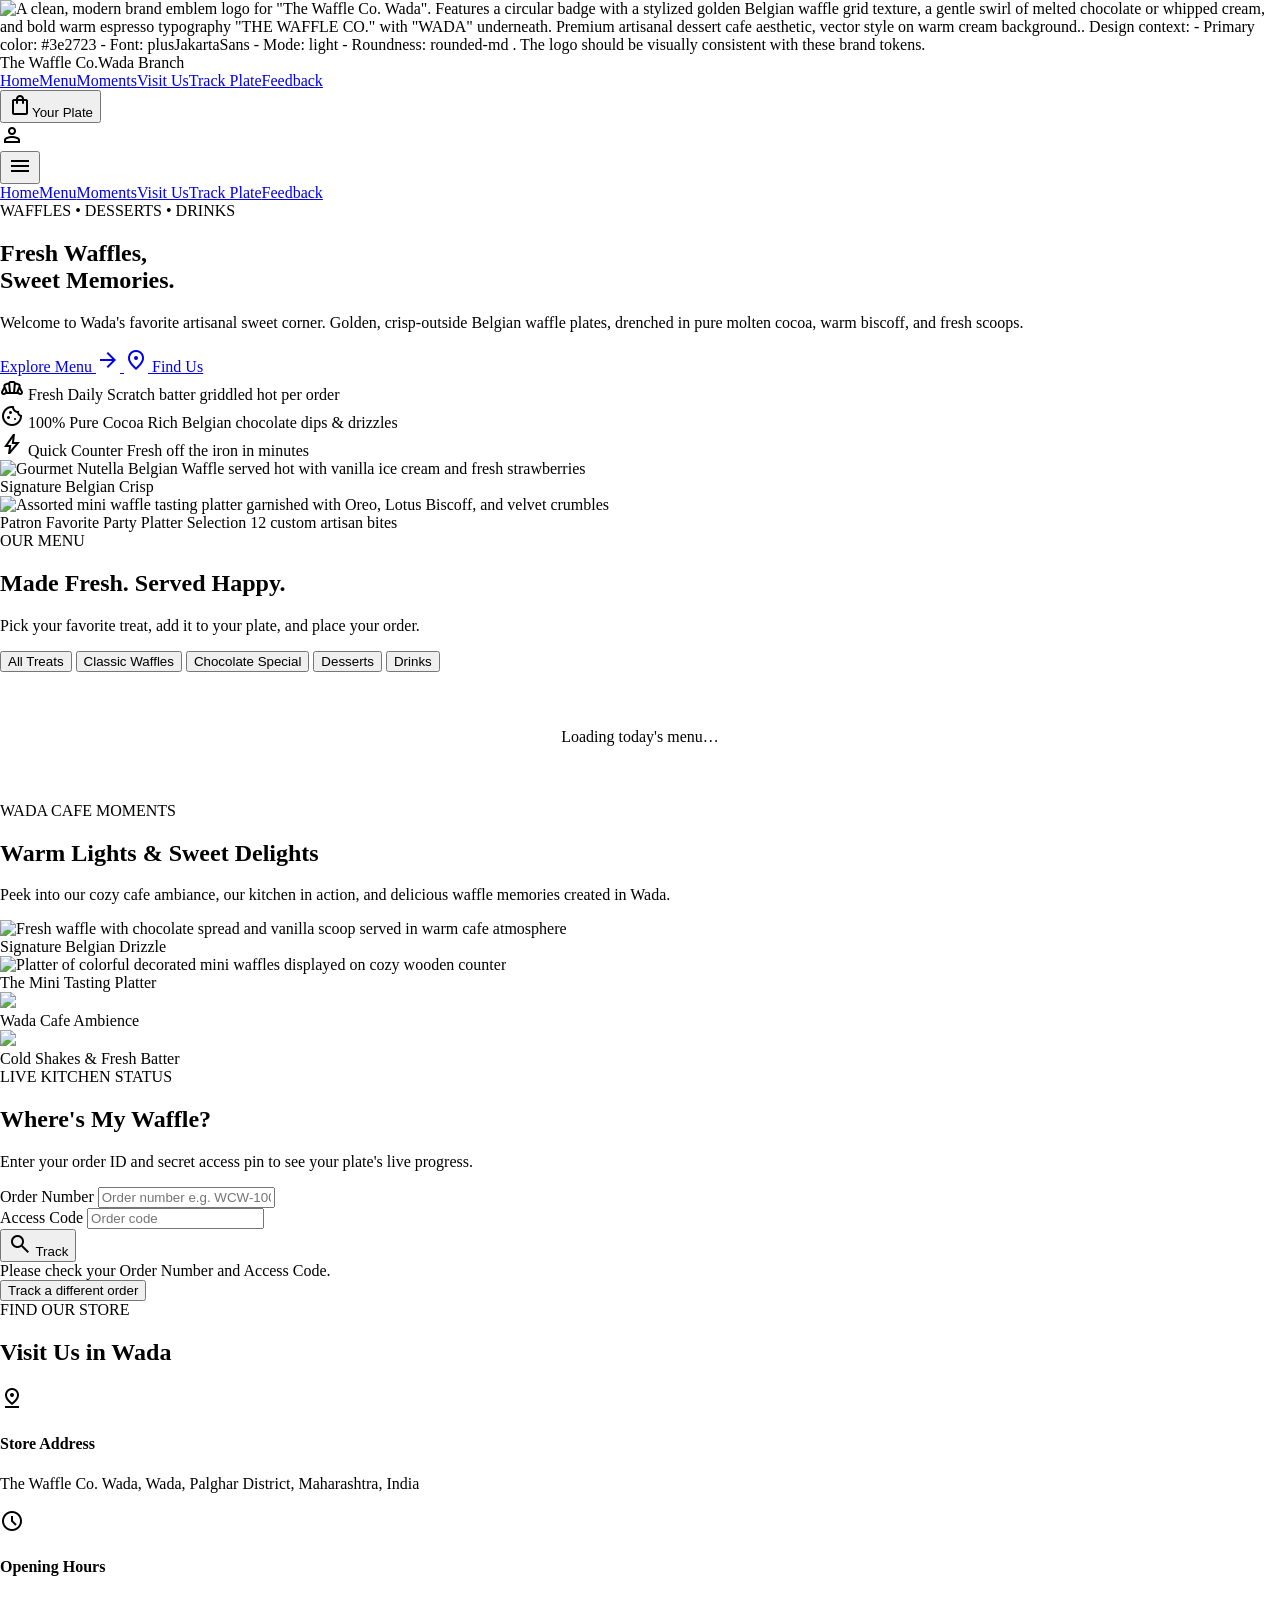
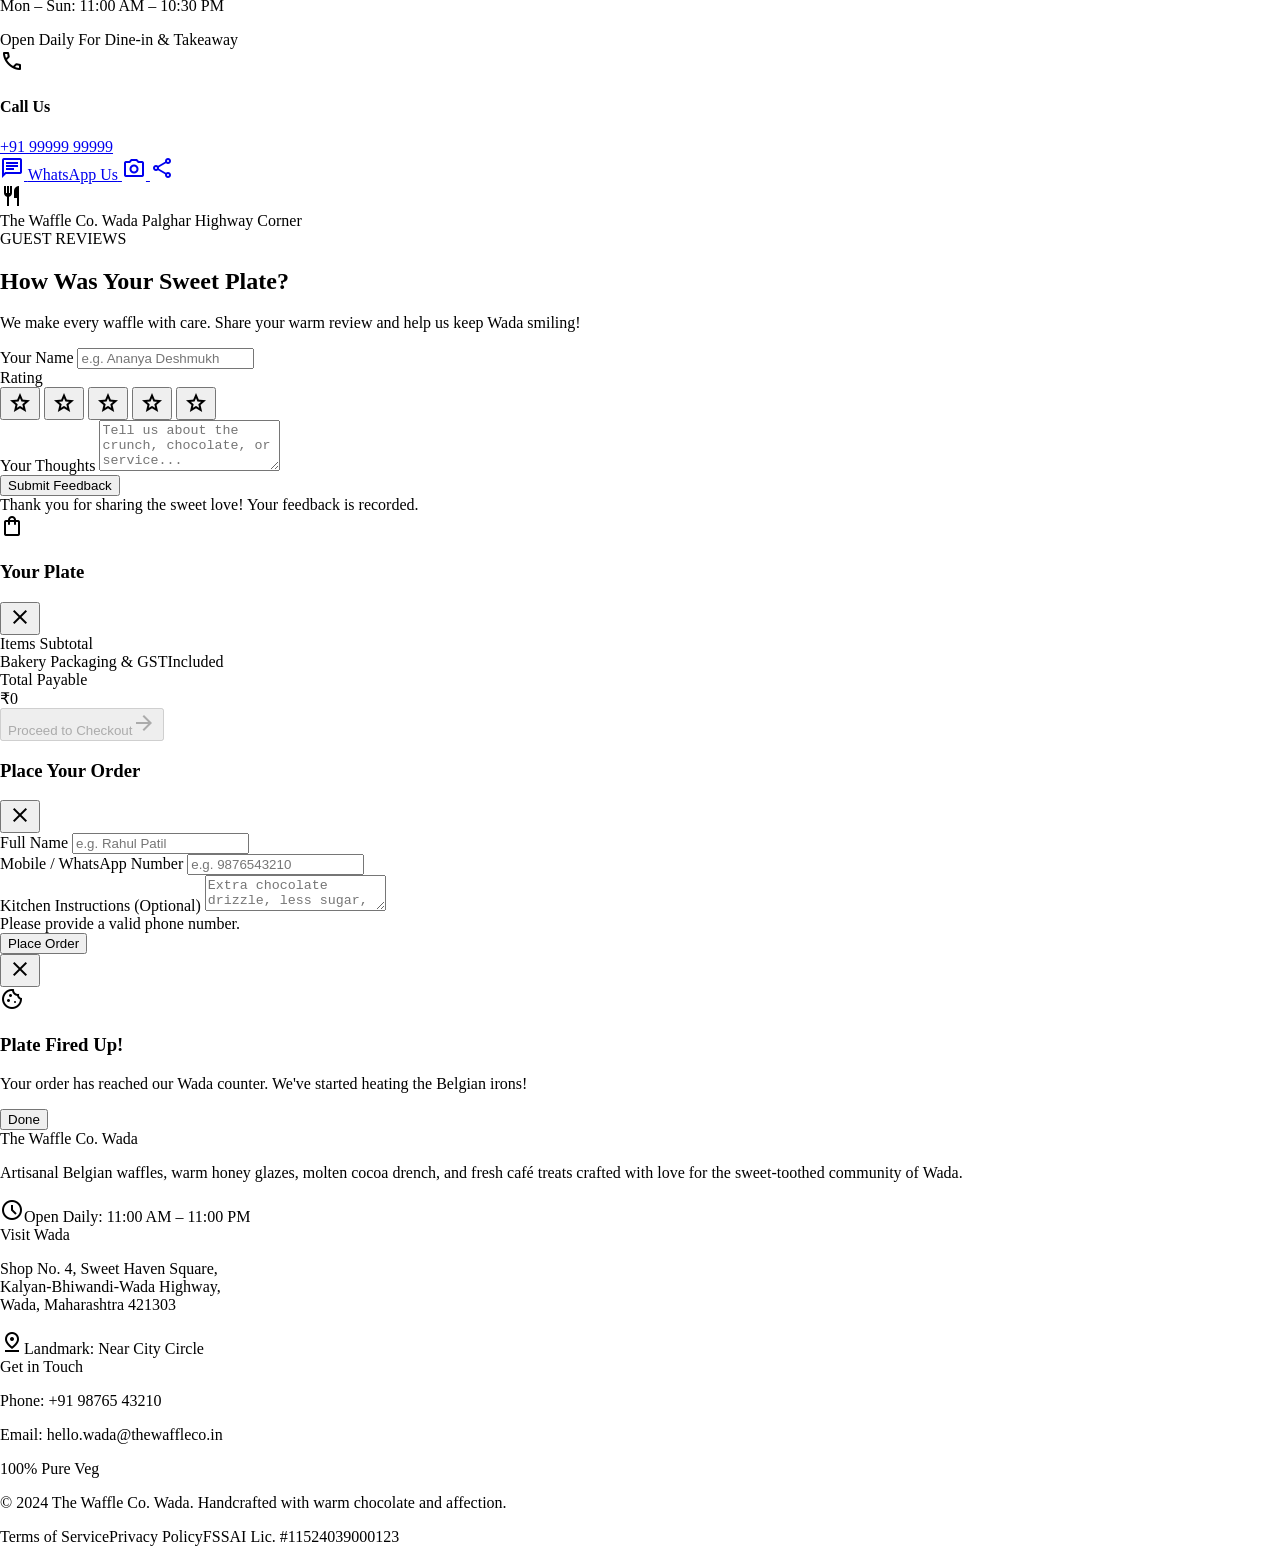
==== commit c52d6c0a: "Update index.html" ====
--- a/index.html
+++ b/index.html
@@ -164,6 +164,9 @@
         </div>
 <!-- Live Status Card -->
 <div class="hidden flex-col gap-space-lg pt-space-md" id="trackResult"></div>
+<div class="hidden justify-end" id="trackStopWrap">
+<button class="font-label-sm text-on-surface-variant hover:text-error underline transition-colors" id="trackStopBtn" type="button">Track a different order</button>
+</div>
 </div>
 </div>
 </section>
